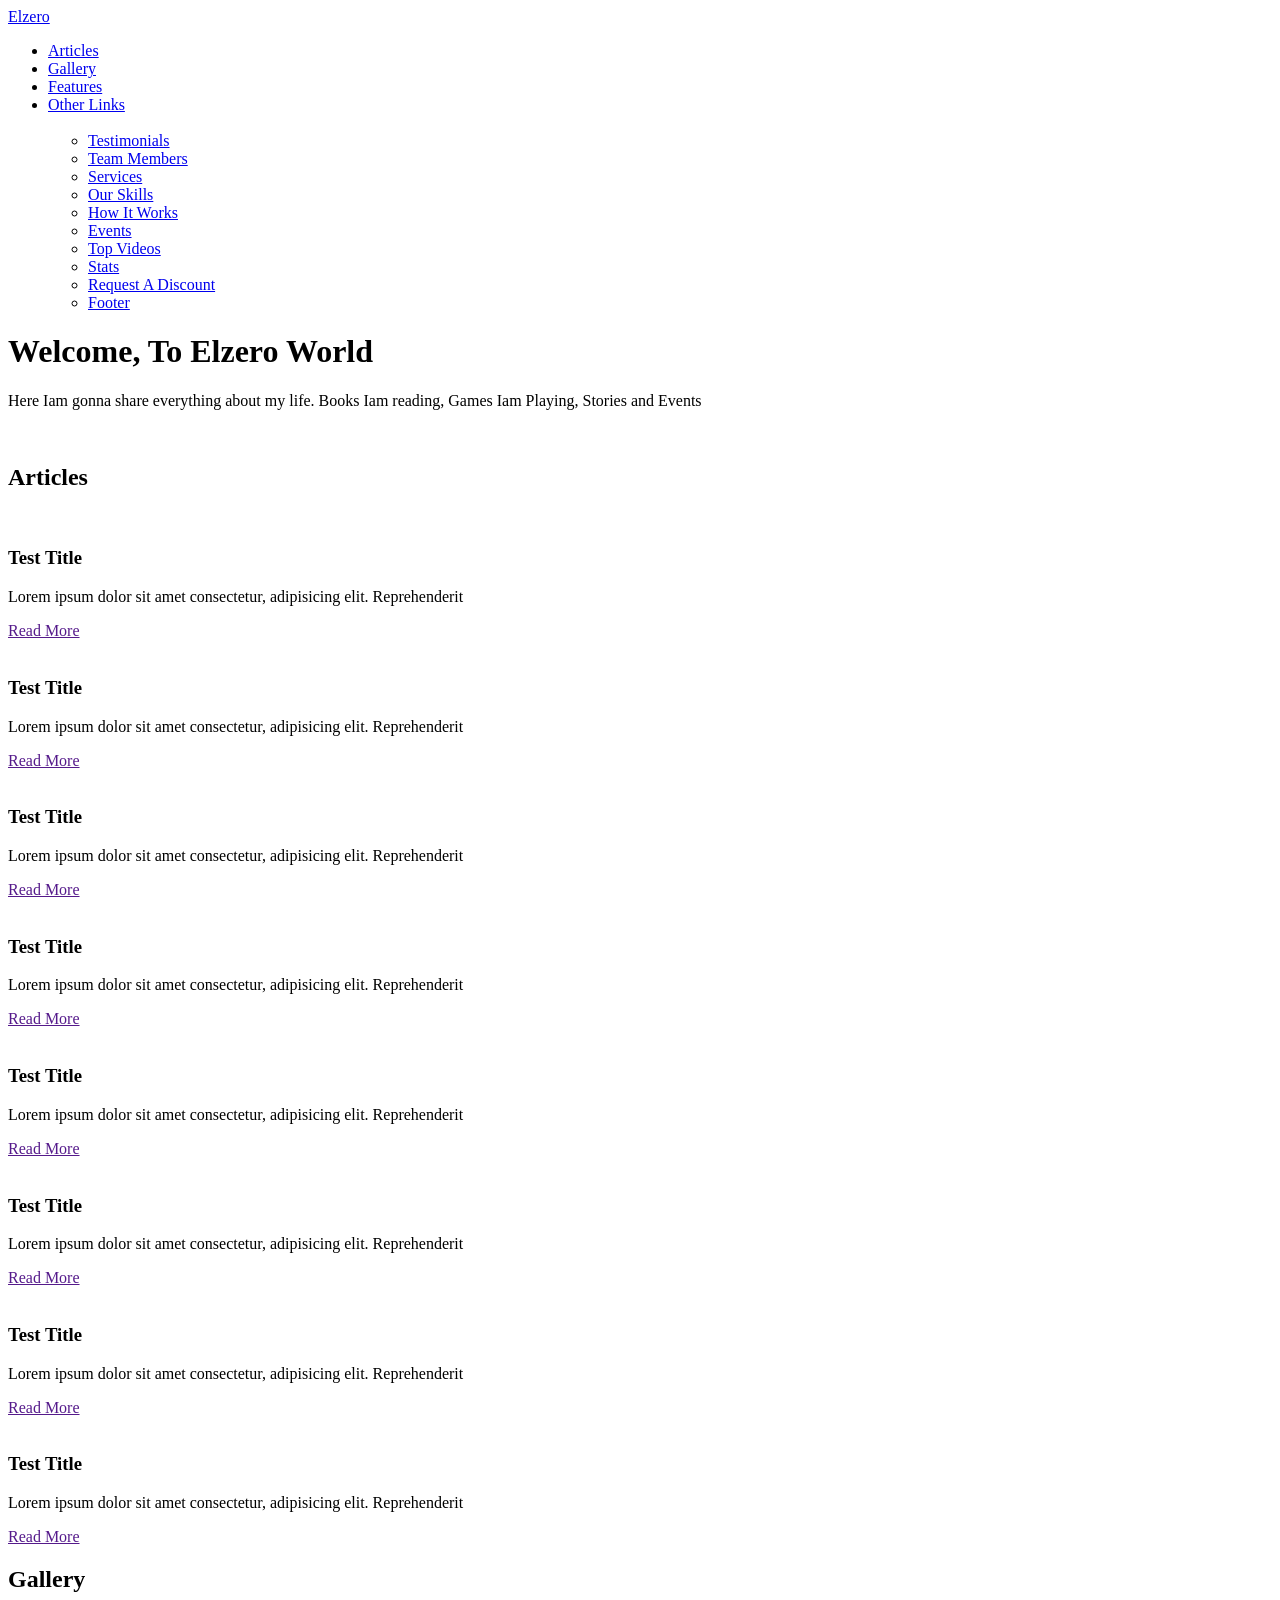
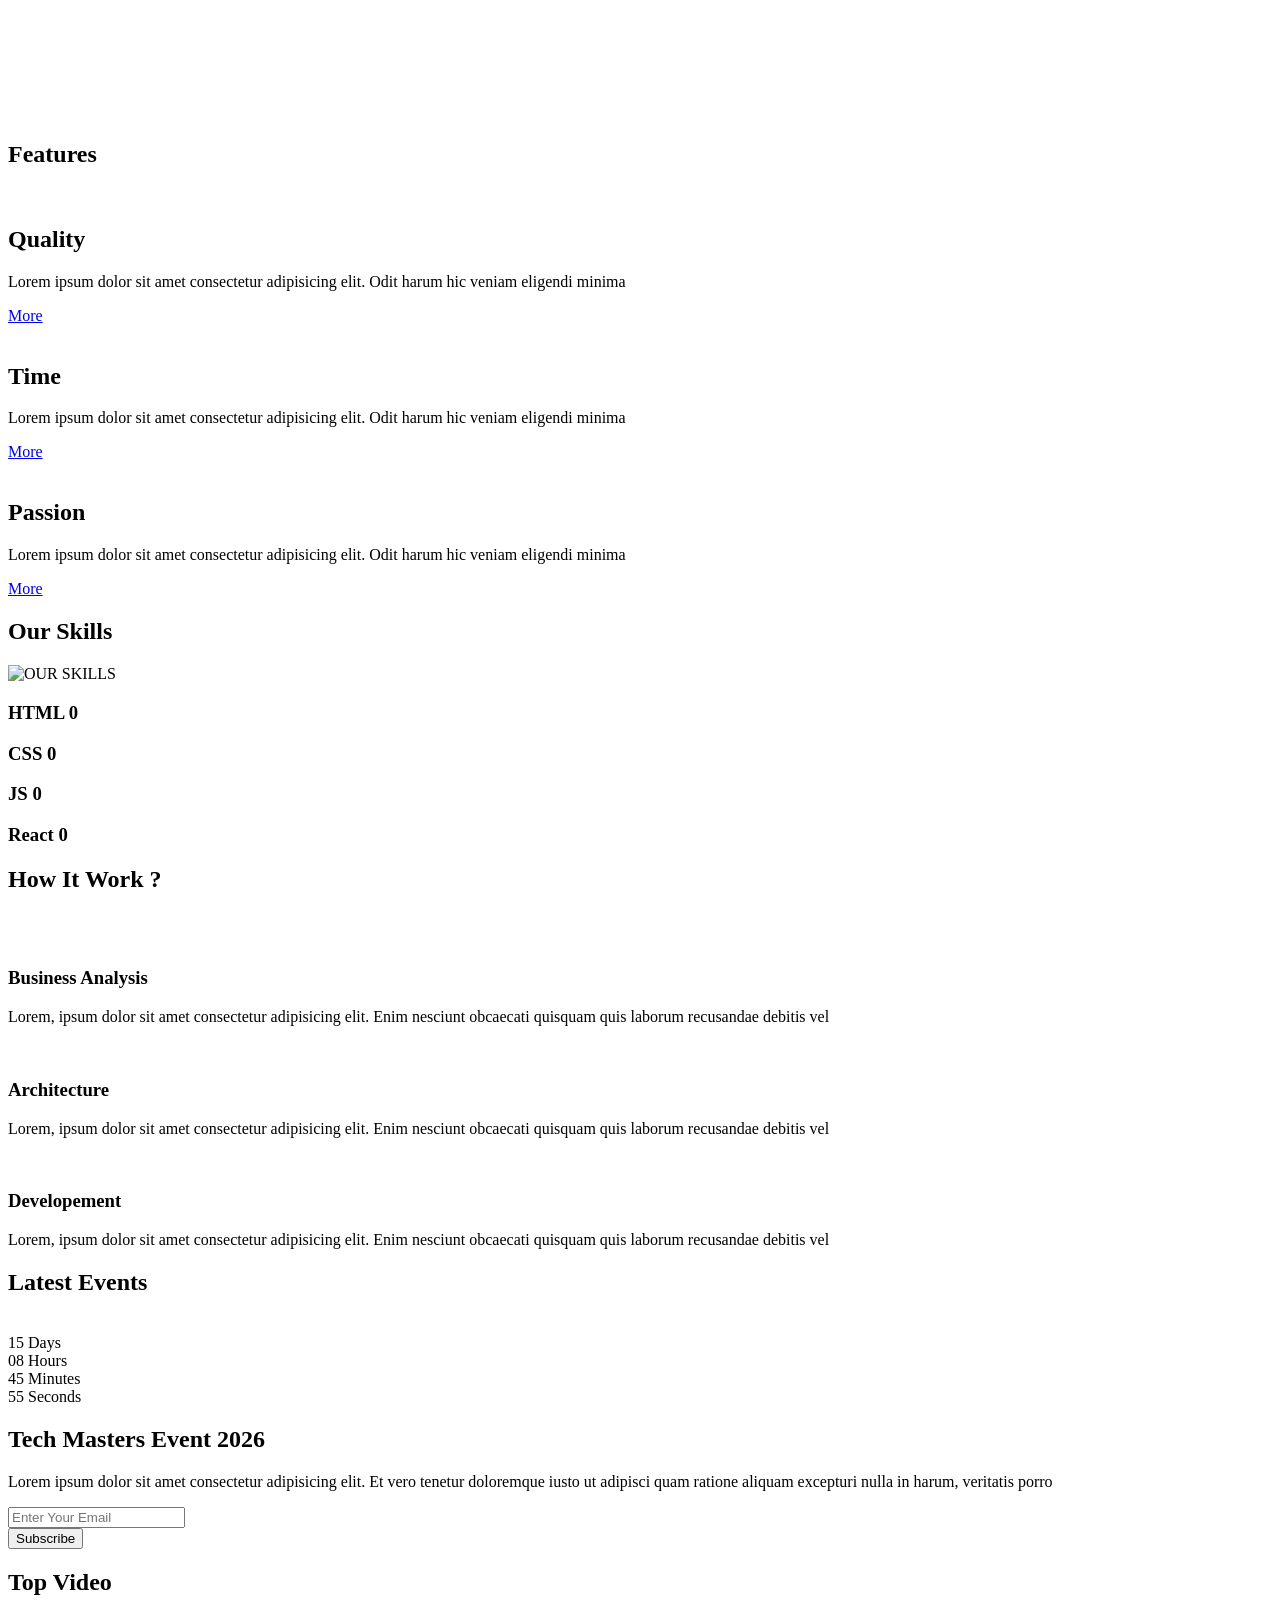
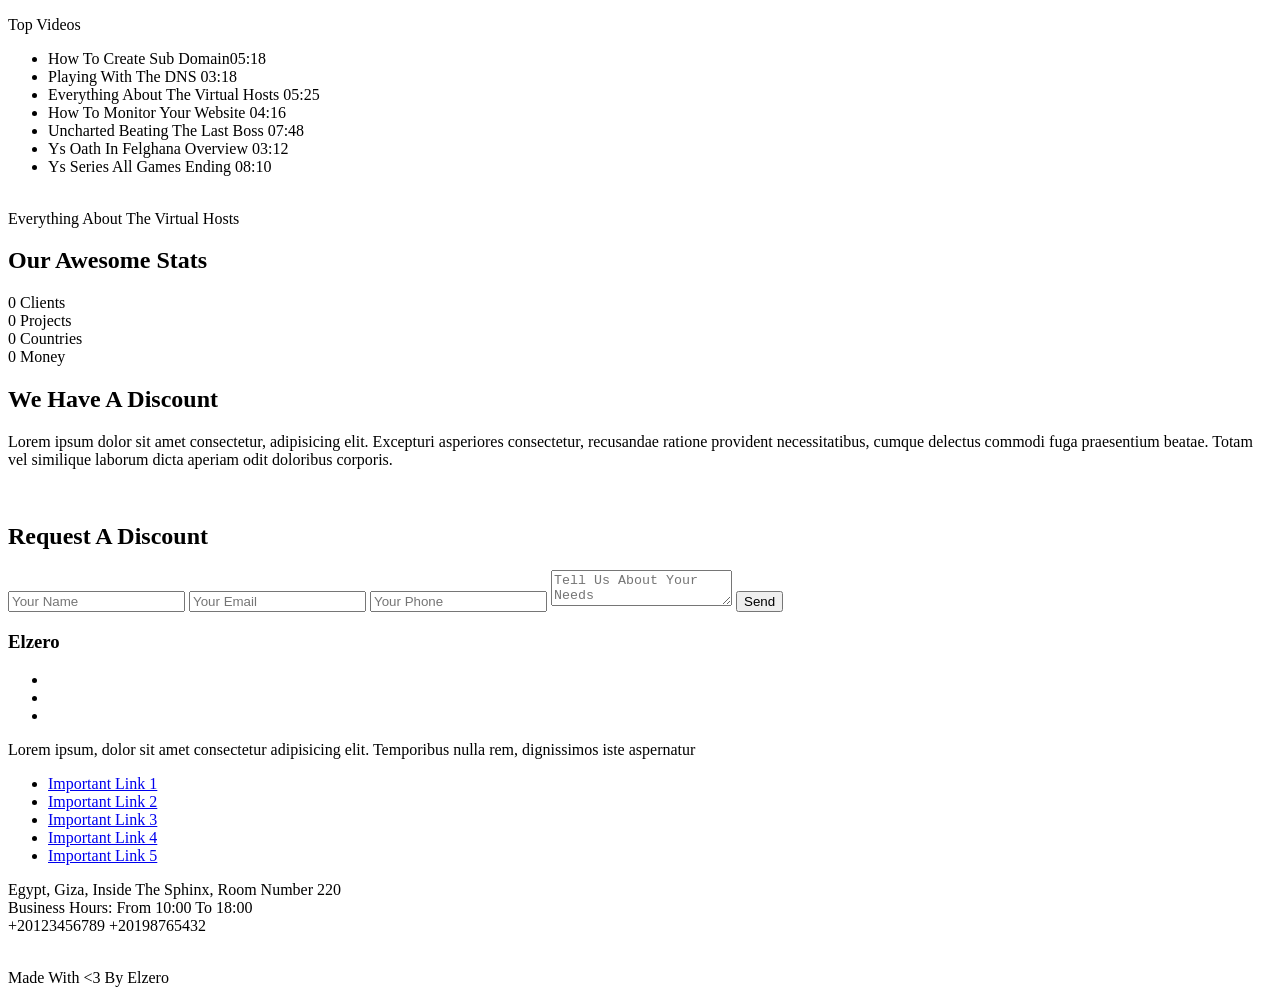
==== index.html @ ae2b68d8 "Add files via upload" ====
<!DOCTYPE html>
<html>

<head>
  <meta charset="UTF-8">
  <meta name="viewport" content="width=device-width, initial-scale=1">
    
  <!-- link for bootstrap -->
  <link rel="stylesheet" href="css/bootstrap.min.css">
  <!-- link for normalize css -->
  <link rel="stylesheet" href="css/normalize.css">
  
  <!-- link for main css file -->
  <link rel="stylesheet" href="css/elzero.css">
  
  <!-- link for fonts -->
  <link rel="stylesheet" href="css/all.min.css">
  
  <!-- Google Fonts -->
    <link rel="preconnect" href="https://fonts.gstatic.com" />
    <link
      href="https://fonts.googleapis.com/css2?family=Work+Sans:wght@200;300;400;500;600;700;800&display=swap"
      rel="stylesheet"
    />
    
  <title> Elzero Website</title>
</head>
<body>
  <!-- start header  -->
  <div class=" header" id="header">
    <div class="container" id="container">
     <a href="#header" class="logo">Elzero</a>
      
        <ul  class="main-nav">
          <li><a href="#Articles">Articles</a></li>
          <li><a href="#Gallery">Gallery</a></li>
          <li><a href="#Features">Features</a></li>
          
          <li id="mega-li">
            <a href="#Other Links" >Other Links</a>
            <!-- Start Megamenu -->
            <div class="mega-menu" id="mega-menu">
              <div class="image">
                <img src="imgs/megamenu.png" alt="" />
              </div>
              <ul class="links">
                <li>
                  <a href="/Testimonials.html"><i class="far fa-comments fa-fw"></i> Testimonials</a>
                </li>
                <li>
                  <a href="/Team-members.html"><i class="far fa-user fa-fw"></i> Team Members</a>
                </li>
                <li>
                  <a href="/services.html"><i class="far fa-building fa-fw"></i> Services</a>
                </li>
                <li>
                  <a href="#our-skills"><i class="far fa-check-circle fa-fw"></i> Our Skills</a>
                </li>
                <li>
                  <a href="#work-steps"><i class="far fa-clipboard fa-fw"></i> How It Works</a>
                </li>
              </ul>
              <ul class="links">
                <li>
                  <a href="#events"><i class="far fa-calendar-alt fa-fw"></i> Events</a>
                </li>
                
                <li>
                  <a href="#video"><i class="far fa-play-circle fa-fw"></i> Top Videos</a>
                </li>
                <li>
                  <a href="#stats"><i class="far fa-chart-bar fa-fw"></i> Stats</a>
                </li>
                <li>
                  <a href="#discount"><i class="fas fa-percent fa-fw"></i> Request A Discount</a>
                </li>
                <li>
                  <a href="#footer"><i class="fas fa-server fa-fw"></i> Footer</a>
                </li>
              </ul>
            </div>
            <!-- End Megamenu -->
          </li>
        </ul>
    </div>
  </div>
  <!-- end header -->
  <!-- start landing -->
  <div class="landing">
    <div class="container">
      <div class="text" id="text">
        <h1 id="fHead">Welcome, To Elzero World</h1>
        <p id="landP">Here Iam gonna share everything about my life. Books Iam reading, Games Iam Playing, Stories and Events</p>
      </div>
      <div class="imges" id="imges">
      <img src="/imgs/landing-image.png" alt="">
      </div>
      
    </div>
    <a href="#Articles" class="go-down">
     <i class="fas fa-angle-double-down fa-2x"></i>
    </a>
  </div>
  <!-- end landing -->
  <!-- start Articles -->
  <div class="Articles" id="Articles">
    <h2 class="main-title">Articles</h2>
    <div class="container " >
        <div class="box reveal-element">
          <img src="imgs/cat-01.jpg" alt="" />
          <div class="content">
            <h3>Test Title</h3>
            <p>Lorem ipsum dolor sit amet consectetur, adipisicing elit. Reprehenderit</p>
          </div>
          <div class="info">
            <a href="">Read More</a>
            <i class="fas fa-long-arrow-alt-right"></i>
          </div>
        </div>
        <div class="box reveal-element "     >
          <img src="imgs/cat-02.jpg" alt="" />
          <div class="content">
            <h3>Test Title</h3>
            <p>Lorem ipsum dolor sit amet consectetur, adipisicing elit. Reprehenderit</p>
          </div>
          <div class="info">
            <a href="">Read More</a>
            <i class="fas fa-long-arrow-alt-right"></i>
          </div>
        </div>
        <div class="box reveal-element" >
          <img src="imgs/cat-03.jpg" alt="" />
          <div class="content">
            <h3>Test Title</h3>
            <p>Lorem ipsum dolor sit amet consectetur, adipisicing elit. Reprehenderit</p>
          </div>
          <div class="info">
            <a href="">Read More</a>
            <i class="fas fa-long-arrow-alt-right"></i>
          </div>
        </div>
        <div class="box reveal-element" >
          <img src="imgs/cat-04.jpg" alt="" />
          <div class="content">
            <h3>Test Title</h3>
            <p>Lorem ipsum dolor sit amet consectetur, adipisicing elit. Reprehenderit</p>
          </div>
          <div class="info">
            <a href="">Read More</a>
            <i class="fas fa-long-arrow-alt-right"></i>
          </div>
        </div>
        <div class="box reveal-element" >
          <img src="imgs/cat-05.jpg" alt="" />
          <div class="content">
            <h3>Test Title</h3>
            <p>Lorem ipsum dolor sit amet consectetur, adipisicing elit. Reprehenderit</p>
          </div>
          <div class="info">
            <a href="">Read More</a>
            <i class="fas fa-long-arrow-alt-right"></i>
          </div>
        </div>
        <div class="box reveal-element" >
          <img src="imgs/cat-06.jpg" alt="" />
          <div class="content">
            <h3>Test Title</h3>
            <p>Lorem ipsum dolor sit amet consectetur, adipisicing elit. Reprehenderit</p>
          </div>
          <div class="info">
            <a href="">Read More</a>
            <i class="fas fa-long-arrow-alt-right"></i>
          </div>
        </div>
        <div class="box reveal-element" >
          <img src="imgs/cat-07.jpg" alt="" />
          <div class="content">
            <h3>Test Title</h3>
            <p>Lorem ipsum dolor sit amet consectetur, adipisicing elit. Reprehenderit</p>
          </div>
          <div class="info">
            <a href="">Read More</a>
            <i class="fas fa-long-arrow-alt-right"></i>
          </div>
        </div>
        <div class="box reveal-element" >
          <img src="imgs/cat-08.jpg" alt="" />
          <div class="content">
            <h3>Test Title</h3>
            <p>Lorem ipsum dolor sit amet consectetur, adipisicing elit. Reprehenderit</p>
          </div>
          <div class="info">
            <a href="">Read More</a>
            <i class="fas fa-long-arrow-alt-right"></i>
          </div>
        </div>

    </div>
  </div>

  <!-- end Articles -->
  <div class="spikes"></div>
  <!-- start  gallery-->
  <div class="  gallery" id="Gallery">
    <h2 class="main-title ">Gallery</h2>
   <div class="container">
     <div class="box reveal-element " >
       <div class="imges">
         <img src="/imgs/gallery-01.png" alt="">
       </div>
     </div>
     <div class="box reveal-element" style="transition-delay: 0.1s;">
       <div class="imges">
         <img src="/imgs/gallery-02.png" alt="">
       </div>
     </div>
     <div class="box reveal-element" style="transition-delay: 0.3s;">
       <div class="imges">
         <img src="/imgs/gallery-03.jpg" alt="">
       </div>
     </div>
     <div class="box reveal-element" style="transition-delay: 0.5s;">
       <div class="imges">
         <img src="/imgs/gallery-04.png" alt="">
       </div>
     </div>
     <div class="box reveal-element" style="transition-delay: 0.7s;">
       <div class="imges">
         <img src="/imgs/gallery-05.jpg" alt="">
       </div>
     </div>
     <div class="box reveal-element" style="transition-delay: 0.9s;">
       <div class="imges">
         <img src="/imgs/gallery-06.png" alt="">
       </div>
     </div>
     
   </div>
  </div>
  <!-- end gallery-->
  <!-- Start Features -->
    <div class="features" id="Features">
      <h2 class="main-title">Features</h2>
      <div class="container">
        
        <div class="reveal-element">
          <div class="box quality reveal-element">
            <div class="img-holder"><img src="imgs/features-01.jpg" alt="" /></div>
            <h2>Quality</h2>
            <p>Lorem ipsum dolor sit amet consectetur adipisicing elit. Odit harum hic veniam eligendi minima</p>
            <a href="#">More</a>
          </div>
          
        </div>
        
        <div class="reveal-element" style="transition-delay: 0.3s;">
          <div class="box time ">
            <div class="img-holder"><img src="imgs/features-02.jpg" alt="" /></div>
            <h2>Time</h2>
            <p>Lorem ipsum dolor sit amet consectetur adipisicing elit. Odit harum hic veniam eligendi minima</p>
            <a href="#">More</a>
          </div>
        </div>
        <div class="reveal-element" style="transition-delay: 0.5s;">
          <div class="box passion ">
           <div class="img-holder"><img src="imgs/features-03.jpg" alt="" /></div>
           <h2>Passion</h2>
           <p>Lorem ipsum dolor sit amet consectetur adipisicing elit. Odit harum hic veniam eligendi minima</p>
           <a href="#">More</a>
          </div>
        </div>
      
        </div>
    </div>
    <!-- End Features -->
    <div class="spikes"></div>
    <!-- start our skills -->
    <div class="our-skills" id="our-skills">
      <h2 class="main-title">Our Skills</h2>
      <div class="container">
        <div class="box">
          <div class="image reveal-element">
            <img src="/imgs/skills.png" alt="OUR SKILLS">
          </div>
          <div class="skills">
            <div class="skill reveal-element" style="transition-delay: 0.1s"  >
              <h3>HTML <span class="num" data-goal="80">0 </span></h3>
              <div class="the-progress">
               <span style="width: 0" data-width="80%"></span>
              </div>
            </div>
            <div class="skill reveal-element" style="transition-delay: 0.2s"  >
              <h3>CSS <span class="num" data-goal="85">0</span></h3>
              <div class="the-progress">
               <span style="width: 0" data-width="85%"></span>
              </div>
            </div>
            <div class="skill reveal-element" style="transition-delay: 0.3s" >
              <h3>JS <span class="num" data-goal="70">0</span></h3>
              <div class="the-progress">
               <span style="width: 0" data-width="70%" ></span>
              </div>
            </div>
            <div class="skill reveal-element " style="transition-delay: 0.4s">
              <h3>React <span class="num" data-goal="80">0</span></h3>
              <div class="the-progress">
               <span style="width: 0" data-width="80%"></span>
              </div>
            </div>
            
          </div>
        </div>
      </div>
    </div>
    <!-- end our skils -->
    
    <!-- start how it work-->
    <div class="work-steps" id="work-steps">
      <h2 class="main-title">How It Work ?</h2>
      <div class="container">
        <img src="imgs/work-steps.png" alt="" class="image reveal-element" />
        <div class="info">
          <div class="box reveal-element" style="transition-delay: 0.1s;">
            <img src="imgs/work-steps-1.png" alt="" />
            <div class="text">
              <h3>Business Analysis</h3>
              <p>
                Lorem, ipsum dolor sit amet consectetur adipisicing elit. Enim nesciunt obcaecati quisquam quis laborum
                recusandae debitis vel
              </p>
            </div>
          </div>
          <div class="box reveal-element" style="transition-delay: 0.3s;">
            <img src="imgs/work-steps-2.png" alt="" />
            <div class="text">
              <h3>Architecture</h3>
              <p>
                Lorem, ipsum dolor sit amet consectetur adipisicing elit. Enim nesciunt obcaecati quisquam quis laborum
                recusandae debitis vel
              </p>
            </div>
          </div>
          <div class="box reveal-element" style="transition-delay: 0.6s;">
            <img src="imgs/work-steps-3.png" alt="" />
            <div class="text">
              <h3>Developement</h3>
              <p>
                Lorem, ipsum dolor sit amet consectetur adipisicing elit. Enim nesciunt obcaecati quisquam quis laborum
                recusandae debitis vel
              </p>
            </div>
          </div>
        </div>
      </div>
    </div>
    <!-- end how it work -->
    <div class="spikes"></div>
    <!-- start event -->
    <div class="events" id="events">
      <div class="dots dots-up"></div>
      <div class="dots dots-down"></div>
      <h2 class="main-title">Latest Events</h2>
      <div class="container">
        <img src="imgs/events.png" alt="" class="reveal-element" />
        <div class="info">
          <div class="time">
            <div class="box reveal-element">
              <div class="unit">
                <span class="days">15</span>
                <span>Days</span>
              </div>
            </div>
            <div class="box reveal-element" style="transition-delay: 0.2s;">
              <div class="unit">
                <span class="hours">08</span>
                <span>Hours</span>
              </div>
            </div>
            <div class="box reveal-element" style="transition-delay: 0.4s;">
              <div class="unit">
                <span class="minutes">45</span>
                <span>Minutes</span>
              </div>
            </div>
            <div class="box reveal-element" style="transition-delay: 0.6s;">
              <div class="unit">
                <span class="seconds">55</span>
                <span>Seconds</span>
              </div>
            </div>
          </div>
          <h2 class="title reveal-element" style="transition-delay: 0.7s;">Tech Masters Event 2026</h2>
          <p class="description reveal-element" style="transition-delay: 0.8s;">
            Lorem ipsum dolor sit amet consectetur adipisicing elit. Et vero tenetur doloremque iusto ut adipisci quam
            ratione aliquam excepturi nulla in harum, veritatis porro
          </p>
        </div>
        <div class="subscribe reveal-element" style="transition-delay: 0.2s;">
          <form action="">
            <input type="email"  placeholder="Enter Your Email" class="reveal-element " style="transition-delay: 0.3s;"/>
            <div class="box reveal-element" style="transition-delay: 0.5s;">
              <input type="submit" value="Subscribe" />
            </div>
          </form>
        </div>
      </div>
    </div>
    <!-- end event -->
    <!-- start top video-->
    <div class="video" id="video">
      <h2 class="main-title">Top Video</h2>
      <div class="container">
        <div class="holder reveal-element">
          <div class="list reveal-element">
            <div class="name reveal-element" style="transition: 0.3s;">
              Top Videos
              <i class="fas fa-random"></i>
            </div>
            <ul>
              <li class="reveal-element" style="transition-delay:  0.3s;">How To Create Sub Domain<span>05:18</span></li>
              <li class="reveal-element" style="transition-delay: 0.5s;">Playing With The DNS <span>03:18</span></li>
              <li class="reveal-element" style="transition-delay: 0.7s;">Everything About The Virtual Hosts <span>05:25</span></li>
              <li class="reveal-element" style="transition-delay: 0.9s;">How To Monitor Your Website <span>04:16</span></li>
              <li class="reveal-element" style="transition-delay: 1.1s;">Uncharted Beating The Last Boss <span>07:48</span></li>
              <li class="reveal-element" style="transition-delay: 1.3s;">Ys Oath In Felghana Overview <span>03:12</span></li>
              <li class="reveal-element" style="transition-delay: 1.5s;">Ys Series All Games Ending <span>08:10</span></li>
            </ul>
          </div>
          <div class="preview reveal-element ">
            <img src="imgs/video-preview.jpg" alt="" class="reveal-element" style="transition-delay: 0.3s;"/>
            <div class="info reveal-element" style="transition-delay: 0.4s;">Everything About The Virtual Hosts</div>
          </div>
        </div>
      </div>
    </div>
    <!-- end top video-->
    <!-- start stats -->
    <div class="stats" id="stats">
      <h2>Our Awesome Stats</h2>
      <div class="container">
        <div class="info reveal-element">
          <div class="box">
            <i class="far fa-user fa-2x fa-fw"></i>
            <span class="number" data-goal="150">0</span>
            <span class="text">Clients</span>
          </div>
        </div>
        
        <div class="info reveal-element" style="transition-delay:  0.2s; " >
          <div class="box">
            <i class="fas fa-code fa-2x fa-fw "></i>
            <span class="number" data-goal="135">0</span>
            <span class="text">Projects</span>
          </div>
        </div>
        
        <div class="info reveal-element" style="transition-delay:  0.4s;">
          <div class="box">
            <i class="fas fa-globe-asia fa-2x fa-fw"></i>
            <span class="number" data-goal="50">0</span>
            <span class="text">Countries</span>
          </div>
        </div>
        <div class="info reveal-element" style="transition-delay:  0.6s;">
          <div class="box">
            <i class="far fa-money-bill-alt fa-2x fa-fw"></i>
            <span class="number" data-goal="500">0</span>
            <span class="text">Money</span>
          </div>
        </div>
        
      </div>
    </div>
    
    <!-- end stats -->
    <!-- start discount -->
    <div class="discount" id="discount">
      <div class="image reveal-element">
        <div class="content">
          <h2 class="reveal-element">We Have A Discount</h2>
          <p class="reveal-element">
            Lorem ipsum dolor sit amet consectetur, adipisicing elit. Excepturi asperiores consectetur, recusandae
            ratione provident necessitatibus, cumque delectus commodi fuga praesentium beatae. Totam vel similique
            laborum dicta aperiam odit doloribus corporis.
          </p>
          <img src="imgs/discount.png" alt="" class="reveal-element"/>
        </div>
      </div>
      <div class="form reveal-element">
        <div class="content">
          <h2>Request A Discount</h2>
          <form action="">
            <input class="input reveal-element" type="text" placeholder="Your Name" name="name"  style="transition-delay:  0.2s; "/>
            <input class="input reveal-element" type="email" placeholder="Your Email" name="email" style="transition-delay:  0.4s; "/>
            <input class="input reveal-element" type="text" placeholder="Your Phone" name="mobile" style="transition-delay:  0.6s; "/>
            <textarea class="input reveal-element" placeholder="Tell Us About Your Needs" name="message" style="transition-delay:  0.8s; "></textarea>
            <input type="submit" value="Send" class="reveal-element" style="transition-delay:  0.8s; "/>
          </form>
        </div>
      </div>
    </div>
    <!-- end discount -->
    
  <!-- Start Footer -->
    <div class="footer" id="footer">
      <div class="container">
        <div class="box reveal-element">
          <h3 class="reveal-element" style="transition-delay:  0.1s; ">Elzero</h3>
          <ul class="social reveal-element" style="transition-delay:  0.2s; ">
            <li>
              <a href="#" class="facebook">
                <i class="fab fa-facebook-f"></i>
              </a>
            </li>
            <li>
              <a href="#" class="twitter">
                <i class="fab fa-twitter"></i>
              </a>
            </li>
            <li>
              <a href="#" class="youtube">
                <i class="fab fa-youtube"></i>
              </a>
            </li>
          </ul>
          <p class="text reveal-element" style="transition-delay:  0.3s; ">
            Lorem ipsum, dolor sit amet consectetur adipisicing elit. Temporibus nulla rem, dignissimos iste aspernatur
          </p>
        </div>
        <div class="box reveal-element">
          <ul class="links">
            <li class="reveal-element"><a href="#">Important Link 1</a></li>
            <li class="reveal-element" style="transition-delay:  0.2s; "><a href="#">Important Link 2</a></li>
            <li class="reveal-element" style="transition-delay:  0.4s; " ><a href="#">Important Link 3</a></li>
            <li class="reveal-element" style="transition-delay:  0.6s; "><a href="#">Important Link 4</a></li>
            <li class="reveal-element" style="transition-delay:  0.8s; "><a href="#">Important Link 5</a></li>
          </ul>
        </div>
        <div class="box reveal-element">
          <div class="line reveal-element" >
            <i class="fas fa-map-marker-alt fa-fw"></i>
            <div class="info">Egypt, Giza, Inside The Sphinx, Room Number 220</div>
          </div>
          <div class="line reveal-element" style="transition-delay:  0.2s ">
            <i class="far fa-clock fa-fw"></i>
            <div class="info">Business Hours: From 10:00 To 18:00</div>
          </div>
          <div class="line reveal-element" style="transition-delay:  0.4s ">
            <i class="fas fa-phone-volume fa-fw"></i>
            <div class="info">
              <span>+20123456789</span>
              <span>+20198765432</span>
            </div>
          </div>
        </div>
        <div class="box footer-gallery">
          <img src="imgs/gallery-01.png" alt="" class="reveal-element"/>
          <img src="imgs/gallery-02.png" alt="" class="reveal-element" style="transition-delay:  0.2s; "/>
          <img src="imgs/gallery-03.jpg" alt="" class="reveal-element" style="transition-delay:  0.4s; "/>
          <img src="imgs/gallery-04.png" alt="" class="reveal-element" style="transition-delay:  0.6s; "/>
          <img src="imgs/gallery-05.jpg" alt="" class="reveal-element" style="transition-delay:  0.8s; "/>
          <img src="imgs/gallery-06.png" alt="" class="reveal-element" style="transition-delay:  1s; "/>
        </div>
      </div>
      <p class="copyright reveal-element" style="transition-delay:  0.8s; ">Made With &lt;3 By Elzero</p>
    </div>
    <!-- End Footer -->
    
    
  <!-- start script links -->
  <script src="js/app.js"></script>
  <script src="js/bootstrap.bundle.min.js"></script>
  <!-- end script links -->
  
</body>
</html>
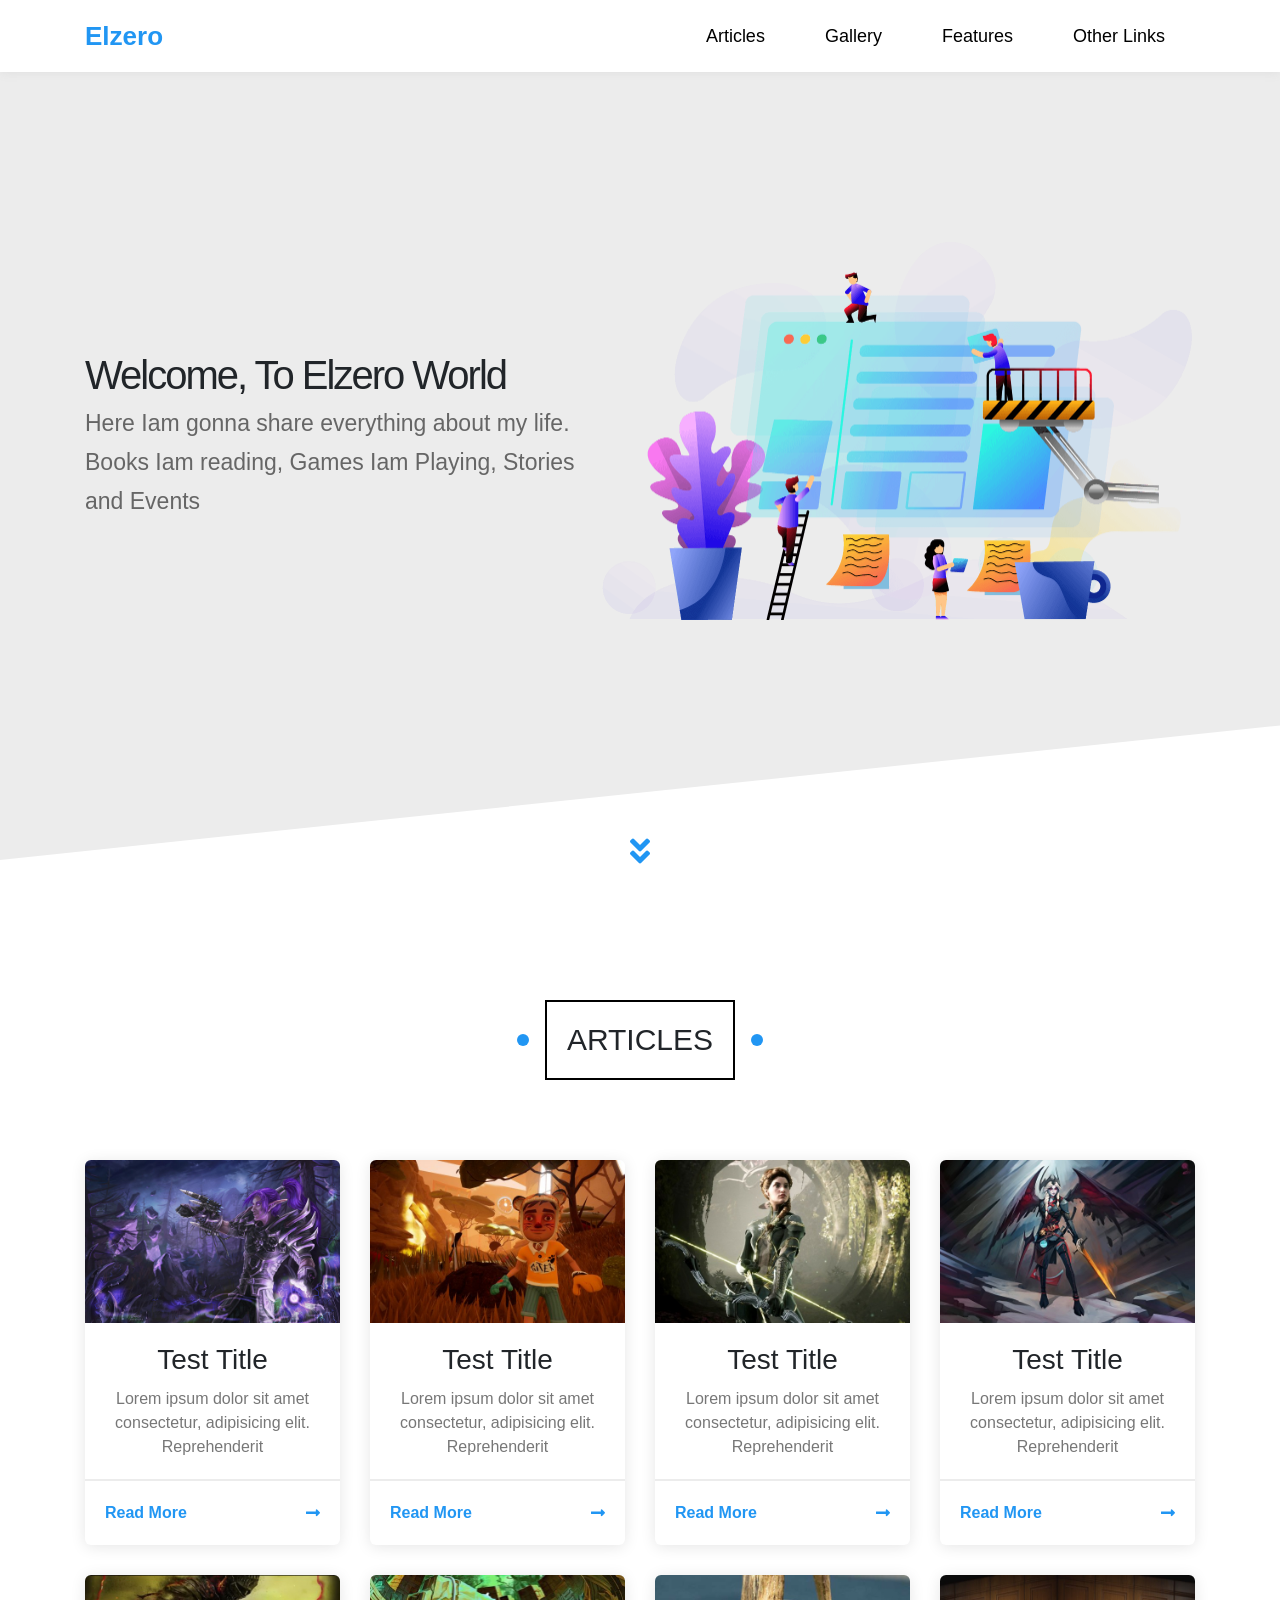
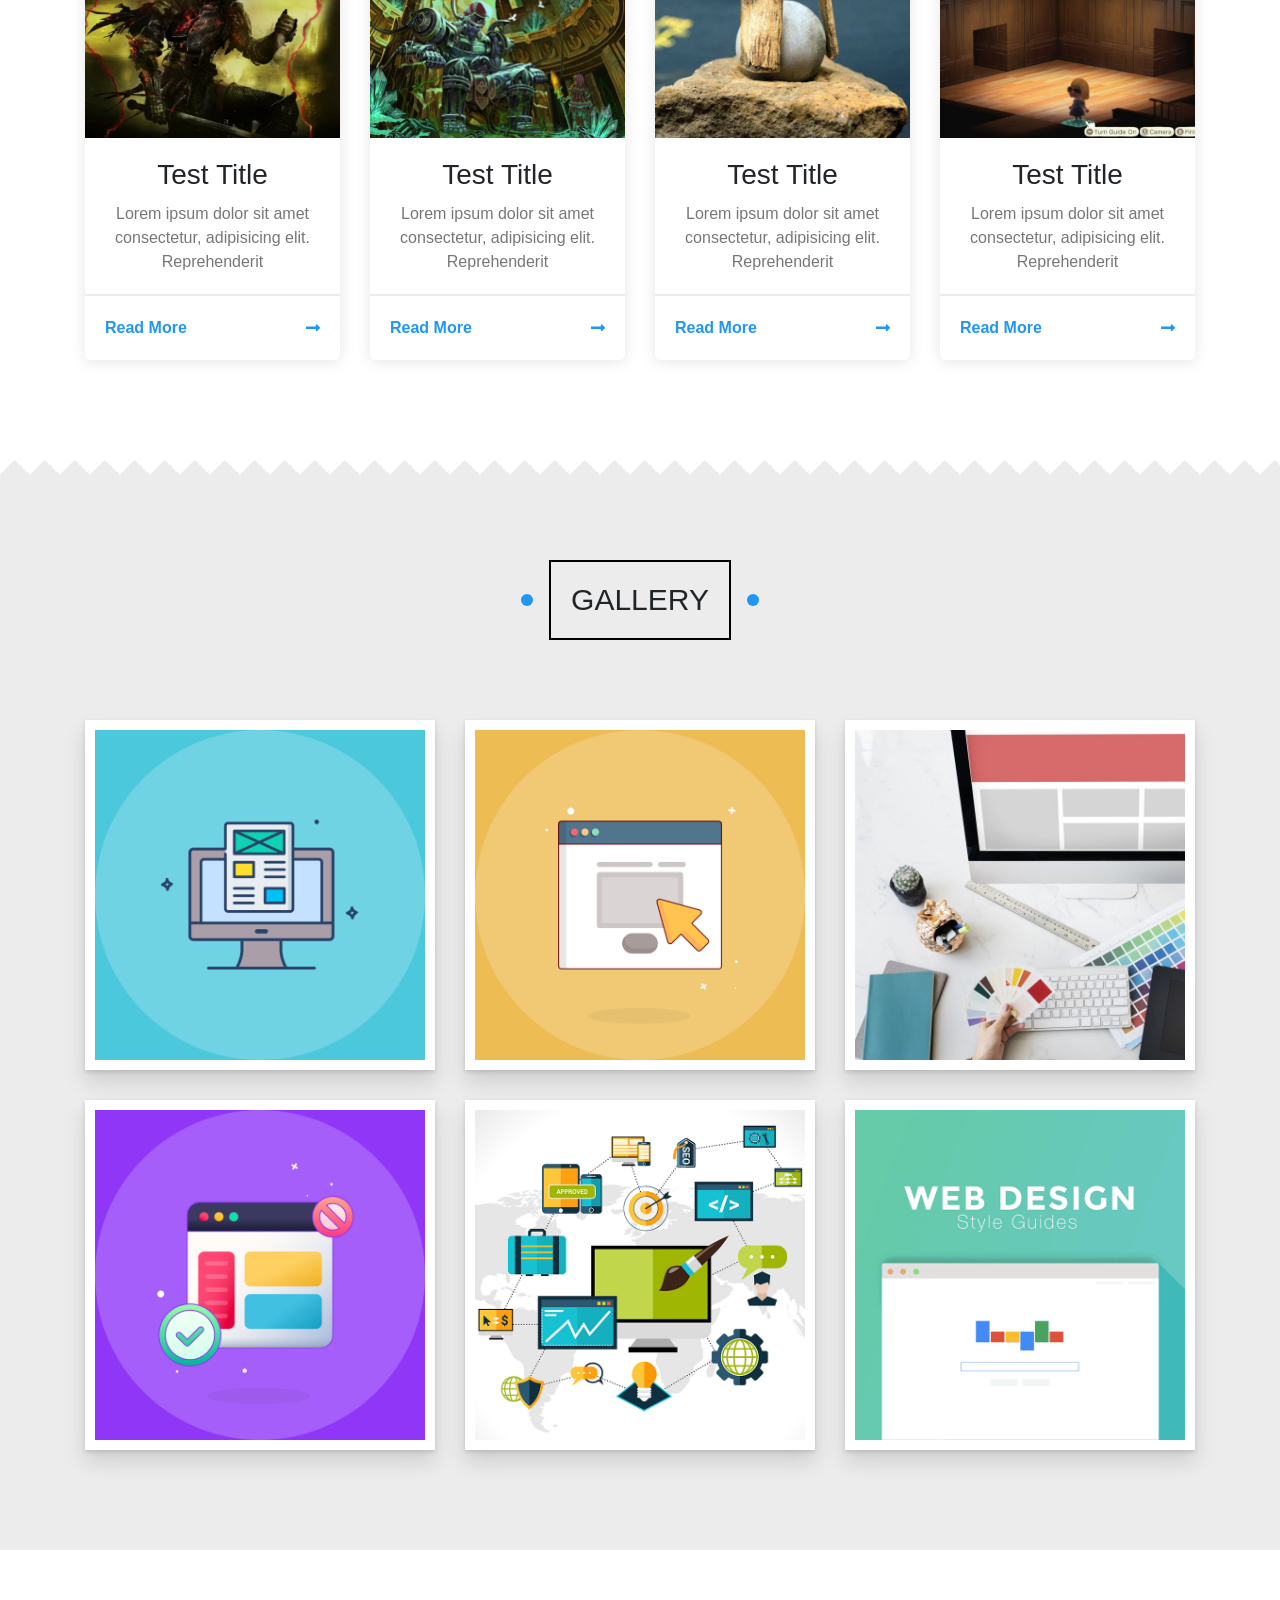
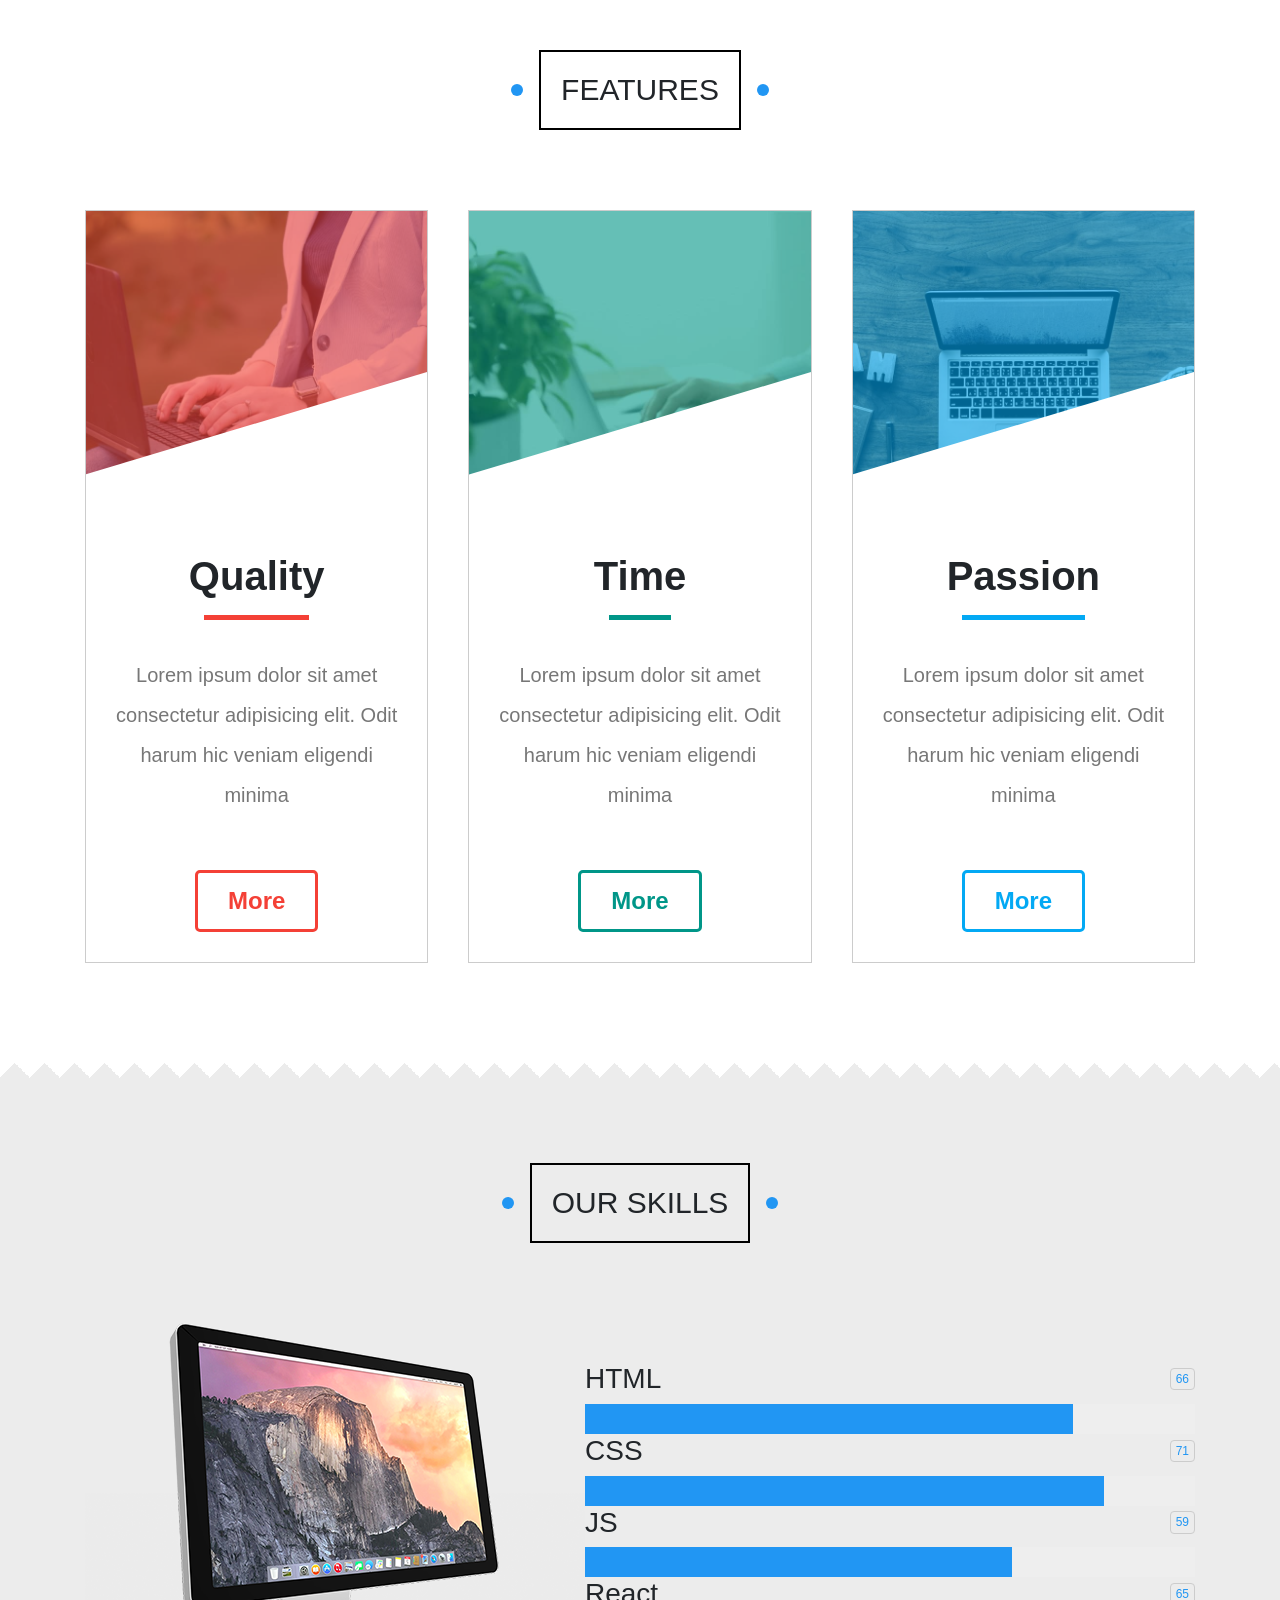
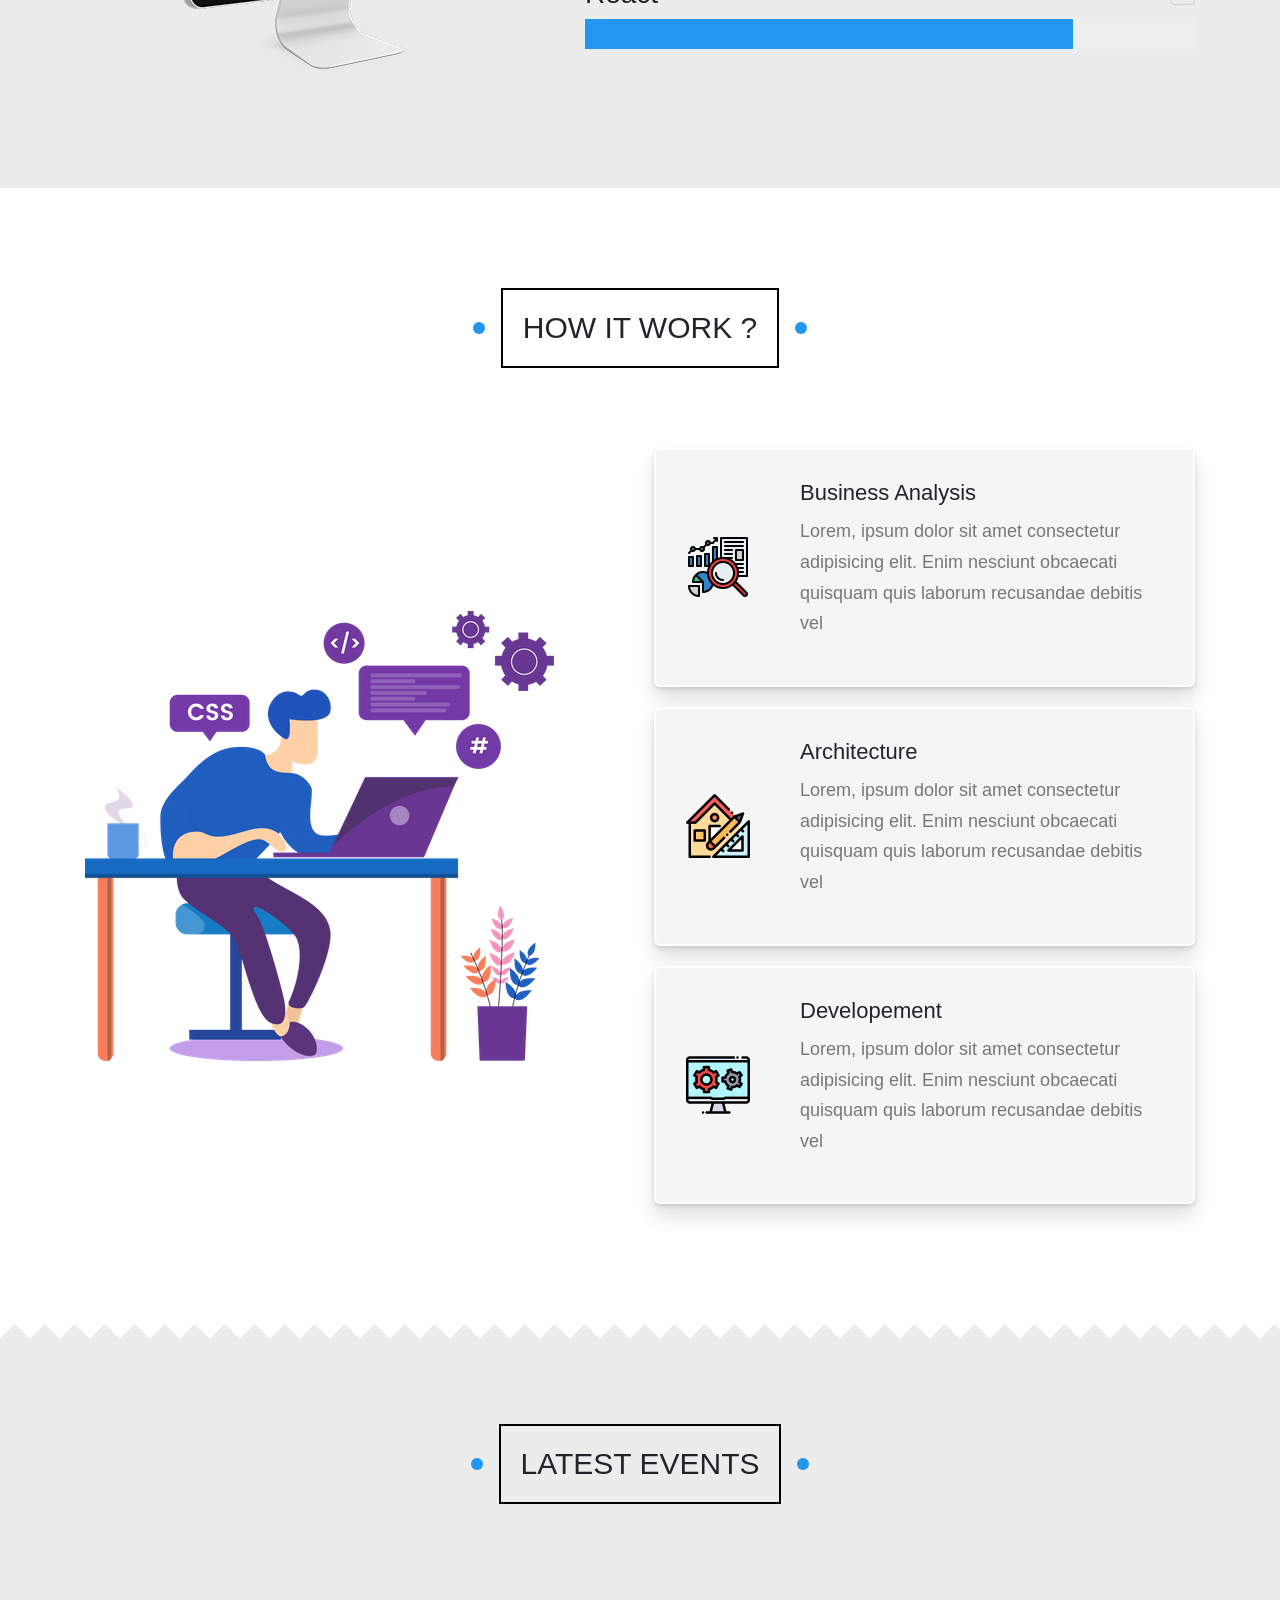
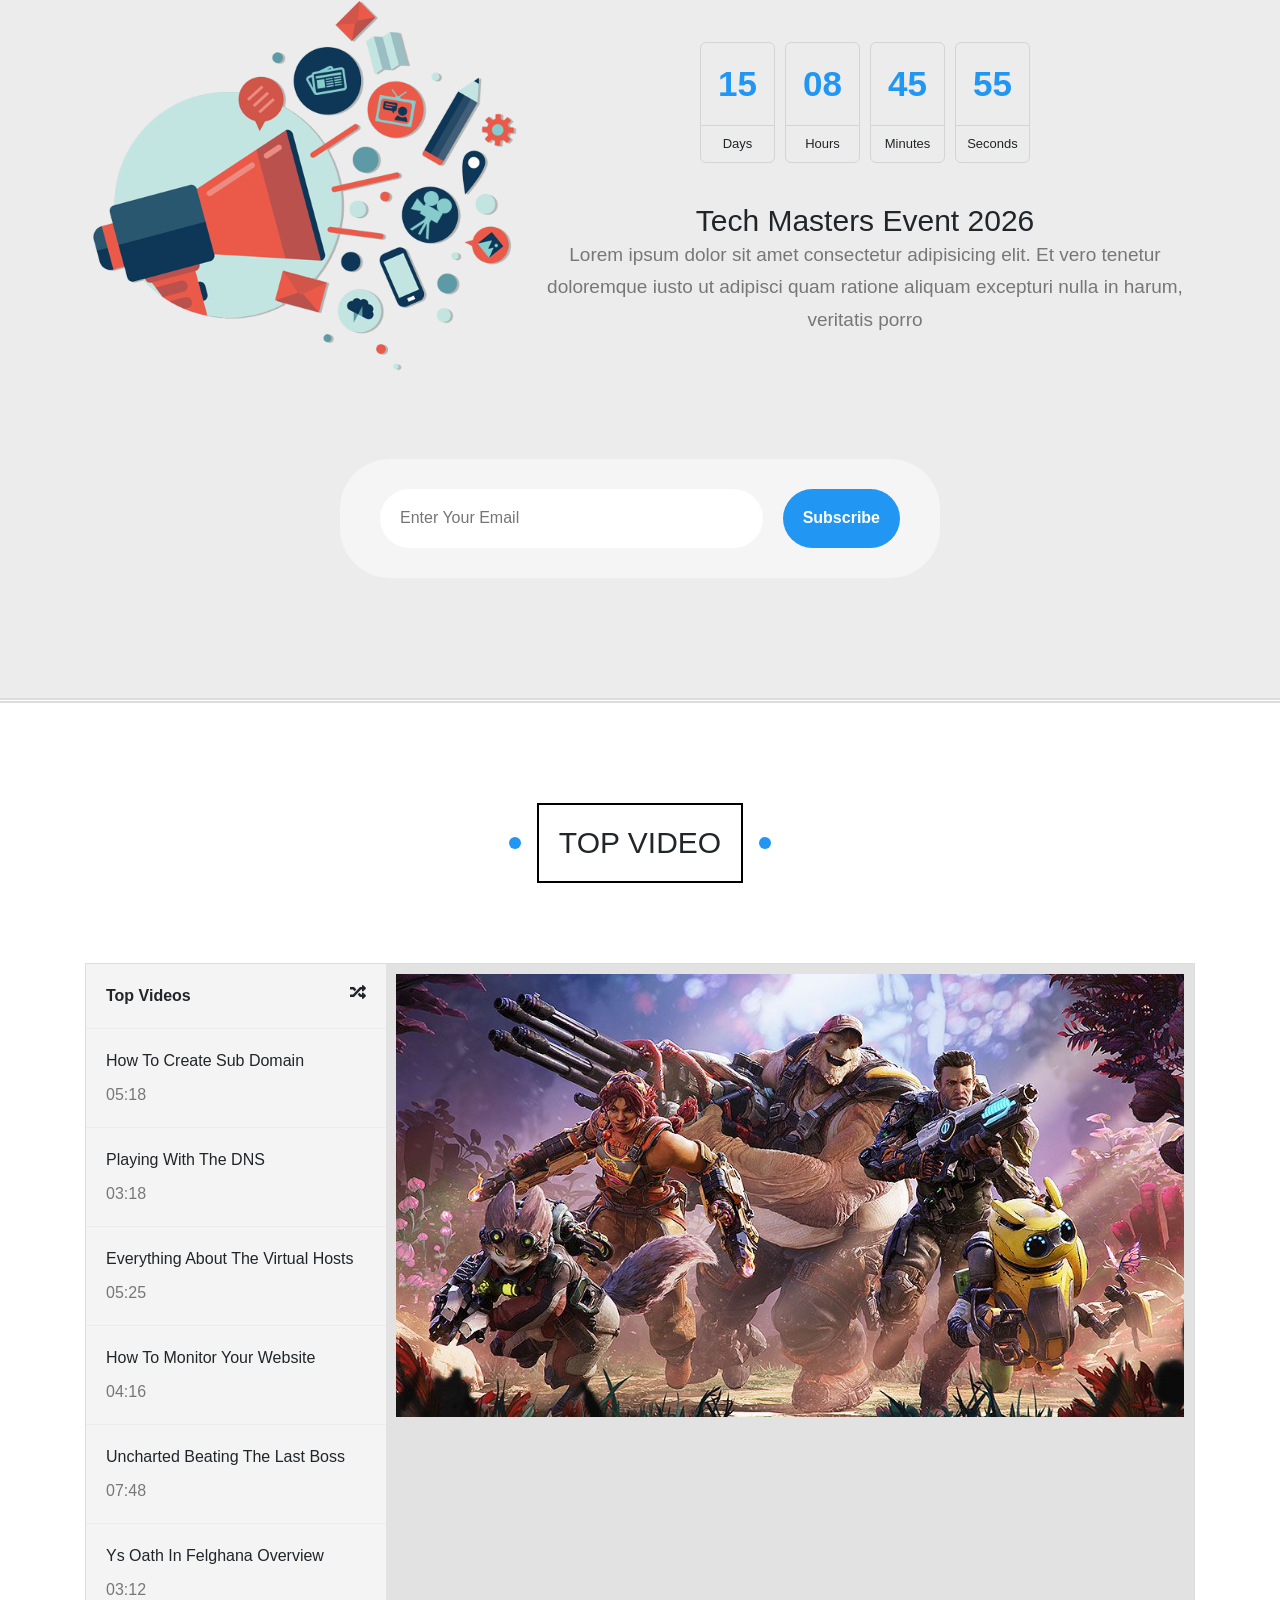
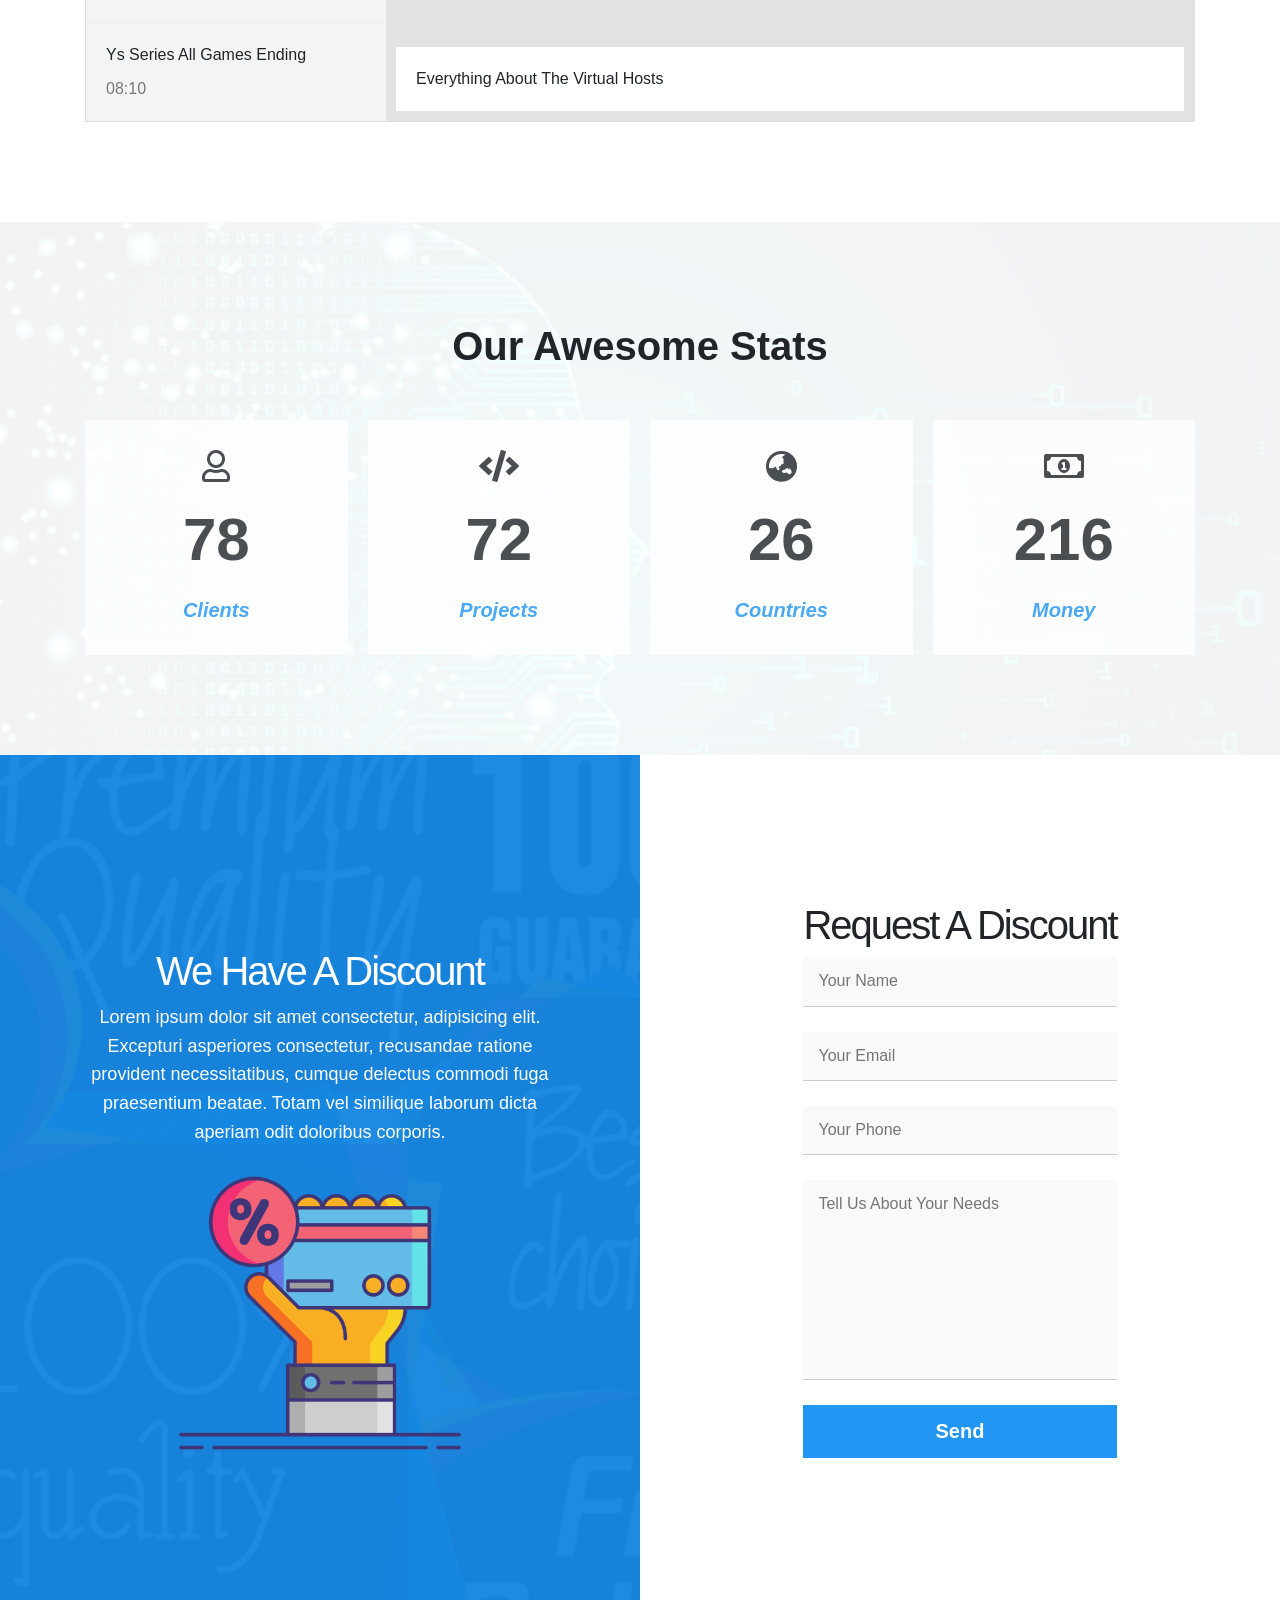
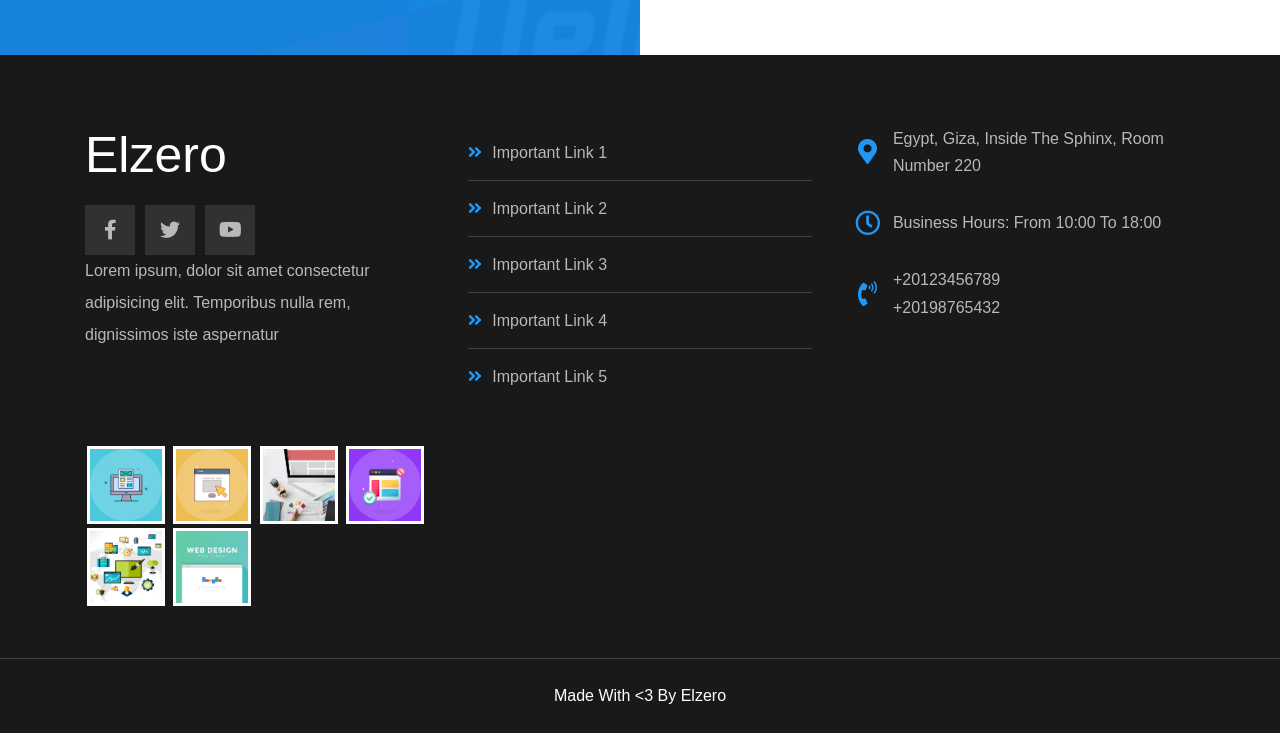
==== commit 84a2f2dc: "Fix image source paths in index.html" ====
--- a/index.html
+++ b/index.html
@@ -93,7 +93,7 @@
         <p id="landP">Here Iam gonna share everything about my life. Books Iam reading, Games Iam Playing, Stories and Events</p>
       </div>
       <div class="imges" id="imges">
-      <img src="/imgs/landing-image.png" alt="">
+      <img src="imgs/landing-image.png" alt="">
       </div>
       
     </div>
@@ -206,22 +206,22 @@
    <div class="container">
      <div class="box reveal-element " >
        <div class="imges">
-         <img src="/imgs/gallery-01.png" alt="">
+         <img src="imgs/gallery-01.png" alt="">
        </div>
      </div>
      <div class="box reveal-element" style="transition-delay: 0.1s;">
        <div class="imges">
-         <img src="/imgs/gallery-02.png" alt="">
+         <img src="imgs/gallery-02.png" alt="">
        </div>
      </div>
      <div class="box reveal-element" style="transition-delay: 0.3s;">
        <div class="imges">
-         <img src="/imgs/gallery-03.jpg" alt="">
+         <img src="imgs/gallery-03.jpg" alt="">
        </div>
      </div>
      <div class="box reveal-element" style="transition-delay: 0.5s;">
        <div class="imges">
-         <img src="/imgs/gallery-04.png" alt="">
+         <img src="imgs/gallery-04.png" alt="">
        </div>
      </div>
      <div class="box reveal-element" style="transition-delay: 0.7s;">
@@ -231,7 +231,7 @@
      </div>
      <div class="box reveal-element" style="transition-delay: 0.9s;">
        <div class="imges">
-         <img src="/imgs/gallery-06.png" alt="">
+         <img src="imgs/gallery-06.png" alt="">
        </div>
      </div>
      
@@ -280,7 +280,7 @@
       <div class="container">
         <div class="box">
           <div class="image reveal-element">
-            <img src="/imgs/skills.png" alt="OUR SKILLS">
+            <img src="imgs/skills.png" alt="OUR SKILLS">
           </div>
           <div class="skills">
             <div class="skill reveal-element" style="transition-delay: 0.1s"  >
@@ -573,4 +573,4 @@
   <!-- end script links -->
   
 </body>
-</html>+</html>
--- a/css/elzero.css
+++ b/css/elzero.css
@@ -0,0 +1,1636 @@
+/* Start Global Rules */
+* {
+  -webkit-box-sizing: border-box;
+  -moz-box-sizing: border-box;
+  box-sizing: border-box;
+}
+:root {
+  --main-color: #2196f3;
+  --second-color: #10cab7;
+  --main-color-alt: #1787e0;
+  --main-transition: 0.3s;
+  --main-padding-top: 100px;
+  --main-padding-bottom: 100px;
+  --section-background: #ececec;
+}
+html {
+  scroll-behavior: smooth;
+}
+body {
+  font-family: "Cairo", sans-serif;
+}
+a {
+  text-decoration: none;
+  cursor: pointer;
+}
+ul {
+  list-style: none;
+  margin: 0;
+  padding: 0;
+}
+.container {
+  padding-left: 15px;
+  padding-right: 15px;
+  margin-left: auto;
+  margin-right: auto;
+}
+/* Small */
+@media (min-width: 768px) {
+  .container {
+    width: 750px;
+  }
+}
+/* Medium */
+@media (min-width: 992px) {
+  .container {
+    width: 970px;
+  }
+}
+/* Large */
+@media (min-width: 1200px) {
+  .container {
+    width: 1170px;
+  }
+}
+
+/* visibility transition*/
+
+/* main transition  to animation*/
+.reveal-element {
+  opacity: 0; 
+  transform: translateY(200px) scale(0.5); 
+  transition: 0.7s ease-out;
+} 
+  .reveal-element.active { 
+    opacity: 1; 
+    transform: translateY(0) scale(1); 
+
+  }
+  
+  .spikes{
+    position: relative;
+  }
+  .spikes::after {
+    content: "";
+    position: absolute;
+    right: 0;
+    width: 100%;
+    height: 30px;
+    z-index: 1;
+    background-image: linear-gradient(135deg, white 25%, transparent 25%), linear-gradient(225deg, white 25%, transparent 25%);
+  background-size: 30px 30px;
+  }
+/* end Global Rules */
+
+/* start animation */
+/* animation landing imge*/
+@keyframes up-and-down {
+  0%,
+  100% {
+    top: 0;
+  }
+  50% {
+    top: -50px;
+  }
+}
+
+/* animation  landing down */
+@keyframes bouncing {
+  0%,
+  10%, 
+  20%, 
+  50%,
+  80%, 
+  100%{
+    transform: translateY(0);
+  }
+  40%, 
+  60%{
+    transform: translateY(-20px);
+  }
+}
+@keyframes right-bouncing {
+  0%,
+  50%,
+  100%{
+    transform: translateX(0);
+  }
+  10%,
+  20%, 
+  60%{
+    transform: translateX(10px);
+  }
+}
+/* animation  main-title*/
+@keyframes left-move{
+  50%{
+    left: 0;
+    width: 12px;
+    height: 12px;
+  }
+  100%{
+    width: 100%;
+    height: 100%;
+    left: 0;
+    border-radius: 0;
+  }
+}
+@keyframes right-move{
+  50%{
+    right: 0;
+    width: 12px;
+    height: 12px;
+  }
+  100%{
+    width: 100%;
+    height: 100%;
+    right: 0;
+    border-radius: 0;
+  }
+}
+/* animation  gallery*/
+@keyframes flashing{
+  0%,
+  40% {
+    opacity: 1;
+  }
+  100%{
+    width: 200%;
+    height: 200%;
+    opacity: 0;
+  }
+}
+/* end animation */
+
+/*start  main-title   */
+.main-title{
+  text-transform: uppercase;
+  margin: 0 auto 80px;
+  width: fit-content;
+  padding: 20px ;
+  border: 2px solid black;
+  font-size: 30px;
+  position: relative;
+  transition: var(--main-transition) ;
+  z-index: 1;
+}
+
+.main-title::before,
+.main-title::after{
+  content: "";
+  background-color: var(--main-color);
+  position: absolute;
+  width: 12px;
+  height: 12px;
+  border-radius: 50%;
+  top: 50%;
+  transform: translateY(-50%);
+}
+.main-title::before{
+  left: -30px;
+}
+.main-title::after{
+  right: -30px;
+}
+.main-title:hover::before{
+  z-index: -1;
+  animation: left-move 0.5s linear forwards;
+}
+.main-title:hover::after{
+  z-index: -1;
+  animation: right-move 0.5s linear forwards;
+}
+.main-title:hover{
+  color: white;
+  border: 2px solid white;
+  transition-delay: 0.5s;
+}
+/* end main-title  */
+
+
+/*  start header*/
+.header {
+  background-color: white;
+  
+  -webkit-box-shadow: 0 0 10px #ddd;
+  -moz-box-shadow: 0 0 10px #ddd;
+  box-shadow: 0 0 10px #ddd;
+}
+
+.header .container{
+  display: flex;
+  justify-content: space-between;
+  align-items: center;
+  flex-wrap: wrap;
+  position: relative;
+}
+
+.header .container .logo {
+  font-size: 26px;
+  font-weight: bold;
+  height: 72px;
+  display: flex;
+  justify-content: center;
+  align-items: center;
+  color: var(--main-color);
+}
+
+@media (max-width: 767px) {
+  .header .container .logo {
+    width: 100%;
+    height: 50px;
+  }
+}
+
+.header .container .main-nav  {
+  display: flex;
+  
+}
+@media (max-width: 767px) {
+  .header .container .main-nav  {
+    margin: auto;
+  }
+}
+
+.header .container .main-nav   > li > a{
+  display: flex;
+  justify-content: center;
+  align-items: center;
+  height: 72px;
+  position: relative;
+  color: black;
+  padding: 0 30px;
+  overflow: hidden;
+  font-size: 18px;
+  transition: var(--main-transition);
+  
+}
+@media (max-width: 767px) {
+  .header .container .main-nav   > li > a{
+    font-size: 14px;
+    height: 40px;
+    padding: 5px;
+  }
+}
+.header .container .main-nav  > li > a:hover{
+  background-color: #fafafa;
+  color: var(--main-color);
+  border-radius: 5px;
+}
+.header .container .main-nav  > li > a::before {
+  content: "";
+  position: absolute;
+  top: 0;
+  left: -100%;
+  width: 100%;
+  height: 4px;
+  background-color: var(--main-color);
+  transition: var(--main-transition);
+}
+.header .container .main-nav  > li > a:hover::before {
+  left: 0;
+}
+/* start mega menu */
+.header .mega-menu{
+  position: absolute;
+  width: 100%;
+  left: 0;
+  padding: 30px;
+  background-color: white;
+  border-bottom: 3px solid var(--main-color);
+  z-index: 100;
+  display: flex;
+  gap: 40px;
+  top: calc(100% + 70px);
+  transition: var(--main-transition) ease-out;
+  opacity: 0;
+  visibility: hidden;
+}
+@media (max-width: 991px) {
+  .header .mega-menu{
+    flex-direction: column;
+    gap: 0;
+    padding: 5px;
+  }
+  .header .mega-menu .image img{
+    display: none;
+  }
+}
+.header .mega-menu .image img{
+  max-width: 100%;
+}
+
+.header .mega-menu .links {
+  min-width: 250px;
+  flex: 1;
+}
+.header .mega-menu .links li {
+  
+  position: relative;
+  overflow: hidden;
+}
+.header .mega-menu .links li:not(:last-child) {
+  border-bottom: 1px solid #e9e6e6;
+}
+@media (max-width: 767px) {
+  .header .mega-menu .links:first-of-type li:last-child {
+    border-bottom: 1px solid #e9e6e6;
+  }
+}
+.header .mega-menu .links li::before {
+  content: "";
+  position: absolute;
+  left: -100%;
+  top: 0;
+  width: 100%;
+  height: 100%;
+  border-radius: 3px;
+  background-color: var(--section-background);
+  transition: var(--main-transition);
+  z-index: -1;
+}
+.header .mega-menu .links li:hover::before{
+  left: 0;
+}
+.header .mega-menu .links li a{
+  display: block;
+  padding: 10px;
+  color: var(--main-color);
+  font-size: 18px;
+  font-weight: bold;
+}
+.header .mega-menu .links li i{
+  margin: 0 10px;
+}
+/*  end header*/
+/* start landing */
+.landing{
+  position: relative;
+}
+.landing:hover{
+  color: white;
+}
+.landing::before,
+.landing::after{
+  content: "";
+  position: absolute;
+  left: 0;
+  top: -40px;
+  height: 100%;
+  transform: skewY(-6deg);
+  transform-origin: top left;
+}
+.landing::before{
+  width: 100%;
+  background-color: #ececec;
+  z-index: -2;
+}
+.landing::after {
+  width: 0;
+  background-color: #000;
+  z-index: -1;
+  transition: calc(var(--main-transition) + 0.2s) ease-out;
+}
+.landing:hover::after {
+  width: 100%;
+}
+
+.landing .container{
+  min-height: calc(100vh - 72px);
+  display: flex;
+  align-items: center;
+  padding-bottom: 120px;
+}
+
+
+.landing .go-down{
+  color: var(--main-color);
+  bottom: 30px;
+  position: absolute;
+  left: 50%;
+  transform: translateX(-50%);
+  transition: var(--main-transition);
+  
+}
+.landing .go-down:hover{
+  color: var(--main-color-alt);
+}
+.landing .go-down i{
+  animation: bouncing 1.5s  infinite;
+}
+@media (max-width: 991px) {
+  .landing .go-down{
+    display: none;
+  }
+}
+
+.landing .container .text {
+  flex: 1;
+}
+@media (max-width: 991px) {
+  
+  
+  .landing .container .text{
+    text-align: center;
+  }
+}
+.landing .container .text h1{
+  position: relative;
+  visibility: hidden;
+  top: 40px;
+  font-size: 40px;
+  margin: 0;
+  letter-spacing: -2px;
+  opacity: 0;
+  transition: 0.5s ease-out;
+}
+@media (max-width: 991px) {
+    .landing .container .text h1{
+      font-size: 28px;
+
+    }
+}
+.landing .container .text p{
+  position: relative;
+  visibility: hidden;
+  top: 40px;
+  font-size: 23px;
+  line-height: 1.7;
+  margin: 5px 0 0;
+  color: #666;
+  max-width: 500px;
+  opacity: 0;
+  transition: 0.7s ease-out;
+}
+@media (max-width: 991px) {
+    .landing .container .text p{
+      font-size: 18px;
+      margin: 20px auto;
+    }
+}
+
+.landing .container .imges{
+  position: relative;
+  visibility: hidden;
+  top: 40px;
+  opacity: 0;
+  transition: 0.8s ease-out;
+}
+
+.landing .container .imges img{
+  position: relative;
+  width: 600px;
+  animation: up-and-down 3s linear infinite;
+}
+
+@media (max-width: 991px) {
+  
+  .landing .container .imges img{
+    display: none;
+  }
+}
+/* end landing */
+/* start Articles */
+.Articles{
+  padding-top: var(--main-padding-top);
+  padding-bottom: var(--main-padding-bottom);
+  position: relative;
+}
+.Articles .container{
+  display: grid;
+  grid-template-columns: repeat(auto-fill, minmax(250px, 1fr));
+  gap: 30px;
+  text-align: center;
+}
+.Articles .container .box{
+  box-shadow: 0 2px 15px rgba(0, 0, 0, 10%);
+  background-color: white;
+  border-radius: 6px;
+  overflow: hidden;
+  transition: calc(var(--main-transition) + 0.3s);
+  
+}
+.Articles .container .box:hover{
+  transform: translateY(-20px);
+  box-shadow: 0  2px 25px rgba(0, 0, 0, 50%);
+}
+.Articles .container .box img{
+  max-width: 100%;
+}
+.Articles .container .box .content{
+  padding: 20px;
+}
+.Articles .container .box .content h3{
+  margin: 0;
+  
+}
+.Articles .container .box .content p{
+  margin: 10px 0 0;
+  line-height: 1.5;
+  color: #777;
+}
+.Articles .container .box .info{
+  border-top: 2px solid var(--section-background);
+  display: flex;
+  justify-content: space-between;
+  align-items: center;
+  padding: 20px;
+  color: var(--main-color);
+}
+.Articles .container .box .info a{
+  font-size: 16px;
+  font-weight: bold;
+  color: var(--main-color);
+}
+
+.Articles .container .box:hover.box .info i{
+    animation: right-bouncing 1.5s  infinite;
+
+}
+/* end Articles */
+/* start gallery */
+.gallery{
+  padding-top: var(--main-padding-top);
+  padding-bottom: var(--main-padding-bottom);
+  
+  background-color: var(--section-background);
+}
+.gallery .container{
+  display: grid;
+  grid-template-columns: repeat(auto-fill, minmax(300px, 1fr));
+  gap: 30px;
+}
+.gallery .container .box{
+  padding: 10px;
+  background-color: white;
+  box-shadow: 0px 12px 20px 0px rgb(0 0 0 / 13%), 0px 2px 4px 0px rgb(0 0 0 / 12%);
+}
+.gallery .container .box .imges{
+  position: relative;
+  overflow: hidden;
+}
+.gallery .container .box .imges::before{
+  content: "";
+  position: absolute;
+  top: 50%;
+  left: 50%;
+  transform: translate(-50% , -50%);
+  background-color: rgb(255 255 255 / 40%);
+  width: 0;
+  height: 0;
+  opacity: 0;
+  z-index: 3;
+}
+.gallery .box .imges:hover::before {
+  animation: flashing 0.7s;
+}
+.gallery .container .box .imges img{
+  max-width: 100%;
+  transition: var(--main-transition);
+}
+.gallery .container .box .imges:hover img{
+  transform: rotate(5deg) scale(1.1);
+}
+/* end gallery */
+/* start features */
+.features {
+  padding-top: var(--main-padding-top);
+  padding-bottom: var(--main-padding-bottom);
+  position: relative;
+  background-color: white;
+}
+.features .container {
+  display: grid;
+  grid-template-columns: repeat(auto-fill, minmax(300px, 1fr));
+  gap: 40px;
+}
+.features .box {
+  text-align: center;
+  border: 1px solid #ccc;
+}
+.features .box .img-holder {
+  position: relative;
+  overflow: hidden;
+}
+.features .box .img-holder::before {
+  content: "";
+  position: absolute;
+  left: 0;
+  top: -1px;
+  width: 100%;
+  height: 100%;
+}
+.features .box .img-holder::after {
+  content: "";
+  position: absolute;
+  bottom: 0;
+  right: 0;
+  border-style: solid;
+  border-width: 0 0 180px 600px;
+  border-color: transparent transparent white transparent;
+  transition: var(--main-transition);
+}
+.features .box:hover .img-holder::after{
+  border-width:  170px 600px 180px 0;
+}
+
+.features .box .img-holder img {
+  max-width: 100%;
+}
+
+.features .box h2 {
+  font-size: 40px;
+  font-weight: bold;
+  margin:  auto;
+  width: fit-content;
+  position: relative;
+}
+.features .box h2::after {
+  content: "";
+  position: absolute;
+  bottom: -20px;
+  left: 15px;
+  width: calc(100% - 30px);
+  height: 5px;
+}
+.features .box p {
+  color: #777;
+  line-height: 2;
+  font-size: 20px;
+  margin: 30px 0;
+  padding: 25px;
+}
+.features .box a {
+  display: block;
+  padding: 10px  30px ;
+  border-radius: 5px;
+  font-size: 24px;
+  font-weight: bold;
+  width: fit-content;
+  margin: 0 auto 30px;
+  border: 3px solid transparent;
+  transition: var(--main-transition);
+}
+.features .container .quality .img-holder::before {
+  background-color: rgb(244 64 54 / 60%);
+}
+.features .container .quality h2::after {
+  background-color: #f44036;
+}
+.features .container .quality a{
+  color: #f44036;
+  border-color: #f44036;
+  background: linear-gradient(to right, #f44036 50% , white 50% );
+  background-size: 200% 100%;
+  background-position: right bottom;
+}
+
+.features .container .time .img-holder::before {
+  background-color: rgb(0 150 136 / 60%);
+}
+.features .container .time h2::after {
+  background-color: #009688;
+}
+.features .container .time a{
+  color: #009688;
+  border-color: #009688;
+  background: linear-gradient(to right, #009688 50% , white 50% );
+  background-size: 200% 100%;
+  background-position: right bottom;
+}
+.features .container .passion .img-holder::before {
+  background-color: rgb(3 169 244 / 60%);
+}
+.features .container .passion h2::after {
+  background-color: #03a9f4;
+}
+.features .container .passion a{
+  color: #03a9f4;
+  border-color: #03a9f4;
+  background: linear-gradient(to right, #03a9f4 50% , white 50% );
+  background-size: 200% 100%;
+  background-position: right bottom;
+}
+.features .container .box:hover a{
+  background-position: left bottom;
+  color: white;
+}
+/* end features */
+/* start Testimonials */
+.Testimonials{
+  padding-top: calc(var(--main-padding-top) - 30px);
+  padding-bottom: var(--main-padding-bottom);
+  background-color: var(--section-background);
+}
+.Testimonials .container {
+  display: grid;
+  grid-template-columns: repeat(auto-fill, minmax(300px, 1fr));
+  gap: 40px;
+}
+.Testimonials .container .box{
+  position: relative; 
+  background-color: white;
+  border-radius: 5px;
+  padding: 20px;
+  box-shadow: 0 2px 4px rgb(0 0 0 / 7%);
+}
+.Testimonials .container .box::after{
+  content: "";
+  position: absolute;
+  left: 0;
+  top: 0;
+  height: 100%;
+  width: 0;
+  background-color: #000;
+  transition: 0.5s;
+  border-radius: 5px;
+  z-index: -1;
+}
+.Testimonials .container .box:hover::after{
+  width: 100%;
+}
+.Testimonials .container .box:hover{
+  color: white;
+  box-shadow: 0 5px 15px rgba(0, 0, 0, 100%);
+}
+.Testimonials .container .box img{
+  width: 100px;
+  height: 100px;
+  border-radius: 50%;
+  border: 10px solid var(--section-background);
+  position: absolute;
+  right: -10px;
+  top: -50px;
+  transition: 0.5s;
+}
+.Testimonials .container .box:hover.box img{
+  filter: grayscale(100%);
+}
+.Testimonials .container .box h3{
+  margin: 0 0 10px;
+  font-size: 24px;
+}
+.Testimonials .container .box span{
+  font-size: 18px;
+  margin-bottom: 0;
+  display: block;
+}
+.Testimonials .container .box .rate .filled{
+  color: #ffc107;
+}
+.Testimonials .container .box p{
+  line-height: 1.5;
+  color: #777;
+  margin-top: 10px;
+  margin-bottom: 0;
+}
+@media (max-width: 768px) {
+  .Testimonials .main-title{
+    padding: 20px 25px;
+    font-size: 28px;
+  }
+}
+/* end Testimonials */
+/* start team member */
+.team{
+  padding-top: var(--main-padding-top);
+  padding-bottom: var(--main-padding-bottom);
+  position: relative;
+}
+.team .container{
+  display: grid;
+  grid-template-columns: repeat(auto-fill, minmax(300px, 1fr));
+  gap: 30px;
+  
+}
+.team .container .box{
+  position: relative;
+}
+.team .container .box::before,
+.team .container .box::after{
+  content: "";
+  background-color: #f3f3f3;
+  height: 100%;
+  position: absolute;
+  right: 0;
+  top: 0;
+  border-radius: 10px;
+  transition: var(--main-transition) ease-out;
+}
+.team .container .box::before{
+  width: calc(100% - 60px);
+  z-index: -2;
+}
+.team .container .box::after {
+  z-index: -1;
+  background-color: #e4e4e4;
+  width: 0;
+}
+.team .container .box:hover::after {
+  width: calc(100% - 60px);
+}
+
+
+.team .container .box .data{
+  display: flex;
+  justify-content: space-between;
+  align-items: center;
+  padding-top: 60px;
+}
+
+.team .container .box .data img{
+  width: calc(100% - 60px);
+  border-radius: 10px;
+  transition: var(--main-transition) ease-out;
+}
+.team .container .box:hover .data img{
+  filter: grayscale(100%);
+}
+
+.team .container .box .data .social{
+  width: 60px;
+  display: flex;
+  flex-direction: column;
+  align-items: center;
+  gap: 20px;
+}
+
+.team .container .box .data .social a{
+  width: 60px;
+  height: 30px;
+  display: flex;
+  justify-content: center;
+  align-items: center;
+  
+}
+.team .container .box .data .social a:not(:last-child):hover i{
+  color: var(--main-color);
+}
+.team .container .box .data .social a:last-child:hover i{
+  color: red;
+}
+.team .container .box .data .social i {
+  color: #777;
+  transition: var(--main-transition);
+}
+
+.team .container .info {
+  padding-top: 10px;
+  padding-left: 80px;
+}
+
+.team .container .info h3{
+
+  color: var(--main-color);
+  font-size: 22px;
+  margin-bottom: 0;
+  transition: var(--main-transition);
+}
+.team .container .info p{
+  margin-top: 10px;
+  margin-bottom: 25px;
+}
+.team .container .box:hover .info h3{
+  color: #777;
+}
+/* end team members */
+/* start services */
+.services{
+  padding-bottom: var(--main-padding-bottom);
+  padding-top: var(--main-padding-top);
+  background-color: var(--section-background);
+  position: relative;
+}
+.services .container{
+  display: grid;
+  grid-template-columns: repeat(auto-fill, minmax(300px, 1fr));
+  gap: 40px;
+}
+
+.services .container .box{
+  background-color: white;
+  box-shadow: 0 12px 20px 0 rgb(0 0 0 / 13%), 0 2px 4px 0 rgb(0 0 0 / 12%);
+  counter-increment: services;
+  transition: 0.5s;
+  position: relative;
+}
+.services .container .box::after{
+  content: "";
+  position: absolute;
+  left: 50%;
+  top: 50%;
+  transform: translate(-50% , -50%);
+  height: 0;
+  width: 0;
+  transition: var(--main-transition);
+  background-color: #e4e4e4;
+  opacity: 0.4;
+  border-radius: 50%;
+  z-index: -3;
+}
+.services .container .box:hover::after{
+  width: 100%;
+  height: 100%;
+  border-radius: 0;
+
+}
+.services .container .box:hover{
+  transform: translateY(-15px);
+}
+.services .container .box::before{
+  content: "";
+  position: absolute;
+  left: 50%;
+  transform: translateX(-50%);
+  height: 3px;
+  top: -3px;
+  width: 0;
+  background-color: var(--main-color);
+  transition: var(--main-transition);
+}
+.services .container .box:hover::before{
+  width: 100%;
+}
+
+
+.services .container .box > i{
+  margin: 40px auto 20px;
+  display: block;
+  color: #d5d5d5;
+  text-align: center;
+}
+.services .container .box > h3{
+  color: var(--main-color);
+  font-size: 25px;
+  margin: 20px 0 40px;
+  text-align: center;
+}
+.services .container .box .info{
+  background-color: #f9f9f9;
+  text-align: right;
+  padding: 15px;
+  position: relative;
+}
+.services .box .info::before {
+  content: "0" counter(services);
+  position: absolute;
+  background-color: var(--main-color);
+  color: white;
+  left: 0;
+  top: 0;
+  height: 100%;
+  width: 80px;
+  font-size: 30px;
+  font-weight: bold;
+  display: flex;
+  justify-content: center;
+  align-items: center;
+  padding-right: 15px;
+}
+.services .box .info::after {
+  content: "";
+  position: absolute;
+  background-color: #d5d5d5;
+  top: 0;
+  left: 64px;
+  width: 50px;
+  height: calc(100% + 0.4px);
+  transform: skewX(-28deg);
+}
+.services .container .box .info a{
+  color: var(--main-color);
+}
+/* end services */
+/* start our skills */
+.our-skills{
+  padding-bottom: var(--main-padding-bottom);
+  padding-top: var(--main-padding-top);
+  background-color: var(--section-background);
+  
+}
+.our-skills .container .box{
+  display: flex;
+  align-items: center;
+}
+@media (max-width: 991px) {
+  .our-skills .container .box img{
+    display: none;
+  }
+}
+.our-skills .container  .skills{
+  flex: 1;
+}
+.our-skills .skills .skill:not(:last-child){
+  margin-bottom: 0px;
+}
+.our-skills .skills .skill h3{
+  display: flex;
+  justify-content: space-between;
+  align-items: center;
+}
+.our-skills .skills  h3 span{
+  font-size: 12px;
+  border: 1px solid #ccc;
+  border-radius: 4px;
+  padding: 3px 5px;
+  color: var(--main-color);
+}
+.our-skills .skills .the-progress{
+  height: 30px;
+  background-color: #eee;
+  position: relative;
+}
+.our-skills .skills .the-progress span{
+  position: absolute;
+  left: 0;
+  top: 0;
+  height: 100%;
+  
+  background-color: var(--main-color);
+  transition: width 2s  ease-out ;
+}
+/* end our skills */
+/* start how it work */
+.work-steps{
+  padding-bottom: var(--main-padding-bottom);
+  padding-top: var(--main-padding-top);
+  position: relative;
+}
+.work-steps .container{
+  display: flex;
+  align-items: center;
+  justify-content: space-between;
+  gap: 100px;
+  
+}
+@media (max-width: 991px) {
+  .work-steps .container {
+    flex-direction: column;
+  }
+}
+.work-steps .container .image{
+  max-width: 100%;
+}
+@media (max-width: 991px) {
+  .work-steps .container .image{
+    display: none;
+  }
+}
+.work-steps .container .info .box{
+  background-color: #f5f5f5;
+  padding: 30px;
+  margin-bottom: 20px;
+  border-radius: 6px;
+  display: flex;
+  align-items: center;
+  border: 2px solid white;
+  z-index: 1;
+  position: relative;
+  gap: 30px;
+  box-shadow: 0px 12px 20px 0px rgb(0 0 0 / 13%), 0px 2px 4px 0px rgb(0 0 0 / 12%);
+}
+@media (max-width: 767px) {
+  .work-steps .container .info .box{
+    flex-direction: column;
+    text-align: center;
+  }
+}
+.work-steps .container .info .box::before{
+  content: "";
+  position: absolute;
+  left: 50%;
+  top: 50%;
+  transform: translate(-50% , -50%);
+  width: 0 ;
+  height: 0;
+  background-color: #ededed;
+  transition: var(--main-transition) ease-out;
+  border-radius: 50%;
+  z-index: -1;
+}
+.work-steps .container .info .box:hover::before{
+  width: 100%;
+  height: 100%;
+  border-radius: 0;
+  
+}
+.work-steps .container .info .box:hover{
+  box-shadow: 0px 12px 20px 0px rgb(0 0 0 / 50%), 0px 2px 4px 0px rgb(0 0 0 / 50%);
+}
+.work-steps .container .info .box img{
+  width: 64px;
+  margin-right: 20px;
+}
+.work-steps .container .info .box h3{
+  margin: 0;
+  font-size: 22px;
+}
+.work-steps .container .info .box p{
+  color: #777;
+  line-height: 1.7;
+  margin-top: 10px ;
+  font-size: 18px;
+}
+/* end how it work */
+/* start eventes */
+.events{
+  padding-bottom: var(--main-padding-bottom);
+  padding-top: var(--main-padding-top);
+  background-color: var(--section-background);
+
+}
+.events .container{
+  display: flex;
+  align-items: center;
+  flex-wrap: wrap;
+}
+.events .container img{
+  max-width: 450px;
+}
+@media (max-width: 991px) {
+  .events .container img{
+    display: none;
+  }
+}
+.events .container .info{
+  flex: 1;
+}
+.events .container .info .time{
+  display: flex;
+  align-items: center;
+  gap: 10px;
+  margin: 20px auto;
+  justify-content: center;
+}
+.events .container .info .time .unit{
+  border: 1px solid #d4d4d4;
+  border-radius: 6px;
+  text-align: center;
+  width: 75px;
+  transition: var(--main-transition) ease-out;
+}
+
+.events .container .info .time .unit span{
+  display: block;
+
+}
+.events .container .info .time .unit span:first-child{
+  font-size: 35px;
+  padding: 15px;
+  color: var(--main-color);
+  font-weight: bold;
+}
+.events .container .info .time .unit span:last-child{
+  border-top: 1px solid #d4d4d4;
+  padding: 8px 10px;
+  font-size: 13px;
+  transition: var(--main-transition) ease-out;
+}
+.events .container .info .time .unit:hover,
+.events .container .info .time .unit:hover span:last-child{
+  border-color: var(--main-color);
+}
+.events .container .info .title{
+  text-align: center;
+  margin: 40px 0 0;
+  font-size: 30px;
+
+}
+@media (max-width: 767px) {
+  .events .container .info .title{
+    font-size: 26px;
+  }
+}
+.events .container .info .description{
+  text-align: center;
+  line-height: 1.7;
+  font-size: 19px;
+  color: #777;
+}
+
+.events .subscribe{
+  width: 100%;
+  margin-top: 50px;
+  
+}
+
+
+
+
+.events .subscribe {
+  width: 100%;
+  margin-top: 50px;
+}
+.events .subscribe form {
+  width: 600px;
+  margin: 20px auto;
+  padding: 30px 40px;
+  background-color: #f6f5f5;
+  border-radius: 50px;
+  display: flex;
+  gap: 20px;
+}
+@media (max-width: 767px) {
+  .events .subscribe form {
+    max-width: 100%;
+    padding: 20px;
+    flex-direction: column;
+    border-radius: 0;
+  }
+}
+.events .subscribe form input[type="email"] {
+  padding: 20px;
+  border-radius: 50px;
+  border: none;
+  flex: 1;
+  caret-color: var(--main-color);
+}
+@media (max-width: 767px) {
+  .events .subscribe form input[type="email"] {
+    border-radius: 0;
+  }
+}
+.events .subscribe form input[type="email"]:focus {
+  outline: none;
+}
+.events .subscribe form input[type="email"]::placeholder {
+  transition: opacity var(--main-transition);
+}
+.events .subscribe form input[type="email"]:focus::placeholder {
+  opacity: 0;
+}
+.events .subscribe form input[type="submit"] {
+  border-radius: 50px;
+  border: none;
+  background-color: var(--main-color);
+  color: white;
+  font-weight: bold;
+  padding: 20px;
+  cursor: pointer;
+  transition: var(--main-transition);
+}
+@media (max-width: 767px) {
+  .events .subscribe form input[type="submit"] {
+    border-radius: 0;
+    width: 100%;
+  }
+}
+.events .subscribe form input[type="submit"]:hover {
+  background-color: var(--main-color-alt);
+}
+/* end eventes */
+/* start video */
+.video{
+  padding-top: var(--main-padding-top);
+  padding-bottom: var(--main-padding-bottom);
+  border-top: 5px double #ddd;
+}
+.video .holder{
+  display: flex;
+  justify-content: center;
+  background-color: var(--section-background);
+  border: 1px solid #ddd;
+}
+@media (max-width: 991px) {
+  .video .holder {
+    flex-direction: column;
+  }
+}
+.video .holder .list{
+  min-width: 300px;
+  background-color: white;
+}
+.video .holder .list .name{
+  display: flex;
+  justify-content: space-between;
+  padding: 20px;
+  background-color: #f4f4f4;
+  font-weight: bold;
+}
+
+.video .holder .list ul li{
+  padding: 20px;
+  background-color: #f4f4f4;
+  border-top: 1px solid var(--section-background);
+  transition: var(--main-transition);
+  cursor: pointer;
+}
+.video .holder .list ul li:hover{
+  color: var(--main-color);
+  background-color: #fafafa;
+}
+.video .holder .list ul li span{
+  display: block;
+  margin-top: 10px;
+  color: #777;
+}
+.video .holder .preview{
+  background-color: #e2e2e2;
+  padding: 10px;
+  display: flex;
+  flex-direction: column;
+  justify-content: space-between;
+
+}
+.video .holder .preview img{
+  max-width: 100%;
+  position: relative;
+}
+.video .holder .preview .info{
+  padding: 20px;
+  background-color: white;
+  margin-top: 10px;
+}
+/* end video */
+/* start stats  */
+.stats{
+  padding-top: var(--main-padding-top);
+  padding-bottom: var(--main-padding-bottom);
+  position: relative;
+  background-image: url("../imgs/stats.jpg");
+  background-size: cover;
+  min-height: 300px;
+}
+.stats::before {
+  content: "";
+  position: absolute;
+  left: 0;
+  top: 0;
+  width: 100%;
+  height: 100%;
+  background-color: rgba(255, 255, 255, 95%);
+}
+.stats h2{
+  font-size: 40px;
+  width: fit-content;
+  margin: 0 auto 50px;
+  position: relative;
+  font-weight: bold;
+}
+.stats .container{
+  display: grid;
+  grid-template-columns: repeat(auto-fill , minmax(250px , 1fr));
+  gap: 20px;
+}
+.stats .container .info{
+  transition: 0.5s ease-out;
+}
+.stats .container .box{
+  background-color: white;
+  padding: 30px 15px;
+  text-align: center;
+  position: relative;
+  opacity: 0.8;
+  transition: var(--main-transition) ease-out;
+}
+.stats .container .box::after,
+.stats .container .box::before{
+  content: "";
+  position: absolute;
+  width: 2px;
+  height: 0;
+  background-color: var(--main-color);
+  transition: var(--main-transition) ease-out;
+}
+.stats .container .box::after{
+  top: 0;
+  right: 0;
+}
+.stats .container .box::before {
+  bottom: 0;
+  left: 0;
+}
+.stats .container .box:hover::after,
+.stats .container .box:hover::before{
+  height: 100%;
+}
+.stats .container .box:hover{
+  opacity: 1;
+  box-shadow: 0  2px 12px rgba(0, 0, 0, 50%);
+}
+.stats .container .box .number{
+  display: block;
+  font-size: 60px;
+  font-weight: bold;
+  margin: 10px 0;
+}
+.stats .container .box .text{
+  color: var(--main-color);
+  font-style: italic;
+  font-size: 20px;
+  font-weight: bold;
+  
+}
+/* end stats  */
+/* Start Discount */
+.discount {
+  min-height: 100vh;
+  display: flex;
+  flex-wrap: wrap;
+}
+.discount .image {
+  background-image: url(../imgs/discount-background1.jpg);
+  background-size: cover;
+  color: white;
+  flex-basis: 50%;
+  display: flex;
+  align-items: center;
+  justify-content: center;
+  position: relative;
+  z-index: 1;
+  animation: change-background 10s linear infinite;
+}
+.discount .image::before {
+  content: "";
+  position: absolute;
+  left: 0;
+  top: 0;
+  width: 100%;
+  height: 100%;
+  background-color: rgb(23 135 224 / 97%);
+  z-index: -1;
+}
+@media (max-width: 991px) {
+  .discount .image {
+    flex-basis: 100%;
+  }
+}
+.discount .form {
+  display: flex;
+  align-items: center;
+  justify-content: center;
+  flex-basis: 50%;
+  padding-bottom: 50px;
+}
+@media (max-width: 991px) {
+  .discount .form {
+    flex-basis: 100%;
+  }
+}
+.discount .form .input {
+  display: block;
+  width: 100%;
+  margin-bottom: 25px;
+  padding: 15px;
+  border: none;
+  border-bottom: 1px solid #ccc;
+  background-color: #f9f9f9;
+  caret-color: var(--main-color);
+}
+.discount .form textarea.input {
+  resize: none;
+  height: 200px;
+}
+.discount .form .input:focus {
+  outline: none;
+}
+.discount .form [type="submit"] {
+  display: block;
+  width: 100%;
+  padding: 15px;
+  background-color: var(--main-color);
+  color: white;
+  font-weight: bold;
+  font-size: 20px;
+  border: none;
+  cursor: pointer;
+}
+.discount .form [type="submit"]:hover {
+  background-color: var(--main-color-alt);
+}
+.discount .content {
+  text-align: center;
+  padding: 0 20px;
+}
+.discount .content h2 {
+  font-size: 40px;
+  letter-spacing: -2px;
+}
+.discount .content p {
+  line-height: 1.6;
+  font-size: 18px;
+  max-width: 500px;
+}
+.discount .content img {
+  width: 300px;
+  max-width: 100%;
+}
+/* End Discount */
+/* Start Footer */
+.footer {
+  background-color: #191919;
+  padding: 70px 0 0;
+}
+@media (max-width: 767px) {
+  .footer {
+    text-align: center;
+  }
+}
+.footer .container {
+  display: grid;
+  grid-template-columns: repeat(auto-fill, minmax(250px, 1fr));
+  gap: 40px;
+}
+.footer .box h3 {
+  color: white;
+  font-size: 50px;
+  margin: 0 0 20px;
+}
+.footer .box .social {
+  display: flex;
+}
+@media (max-width: 767px) {
+  .footer .box .social {
+    justify-content: center;
+  }
+}
+.footer .box .social li {
+  margin-right: 10px;
+}
+.footer .box .social li a {
+  background-color: #313131;
+  color: #b9b9b9;
+  display: inline-flex;
+  justify-content: center;
+  align-items: center;
+  width: 50px;
+  height: 50px;
+  font-size: 20px;
+  transition: var(--main-transition);
+}
+.footer .box .social .facebook:hover {
+  background-color: #1877f2;
+}
+.footer .box .social .twitter:hover {
+  background-color: #1da1f2;
+}
+.footer .box .social .youtube:hover {
+  background-color: #ff0000;
+}
+.footer .box .text {
+  line-height: 2;
+  color: #b9b9b9;
+}
+.footer .box .links li {
+  padding: 15px 0;
+  
+}
+.footer .box .links li:not(:last-child) {
+  border-bottom: 1px solid #444;
+}
+.footer .box .links li:hover a {
+  color: white;
+}
+.footer .box .links li a {
+  color: #b9b9b9;
+  transition: var(--main-transition);
+}
+.footer .box .links li a::before {
+  font-family: "Font Awesome 5 Free";
+  content: "\F101";
+  font-weight: 900;
+  margin-right: 10px;
+  color: var(--main-color);
+}
+.footer .box .line {
+  display: flex;
+  align-items: center;
+  color: #b9b9b9;
+  margin-bottom: 30px;
+}
+@media (max-width: 767px) {
+  .footer .box .line {
+    flex-direction: column;
+  }
+}
+.footer .box .line i {
+  font-size: 25px;
+  color: var(--main-color);
+  margin-right: 10px;
+}
+@media (max-width: 767px) {
+  .footer .box .line i {
+    margin-right: 0;
+    margin-bottom: 15px;
+  }
+}
+.footer .box .line .info {
+  line-height: 1.7;
+  flex: 1;
+}
+.footer .box .line .info span {
+  display: block;
+}
+.footer .footer-gallery img {
+  width: 78px;
+  border: 3px solid white;
+  margin: 2px;
+}
+.footer .copyright {
+  padding: 25px 0;
+  text-align: center;
+  color: white;
+  margin: 50px 0 0;
+  border-top: 1px solid #444;
+}
+/* End Footer */
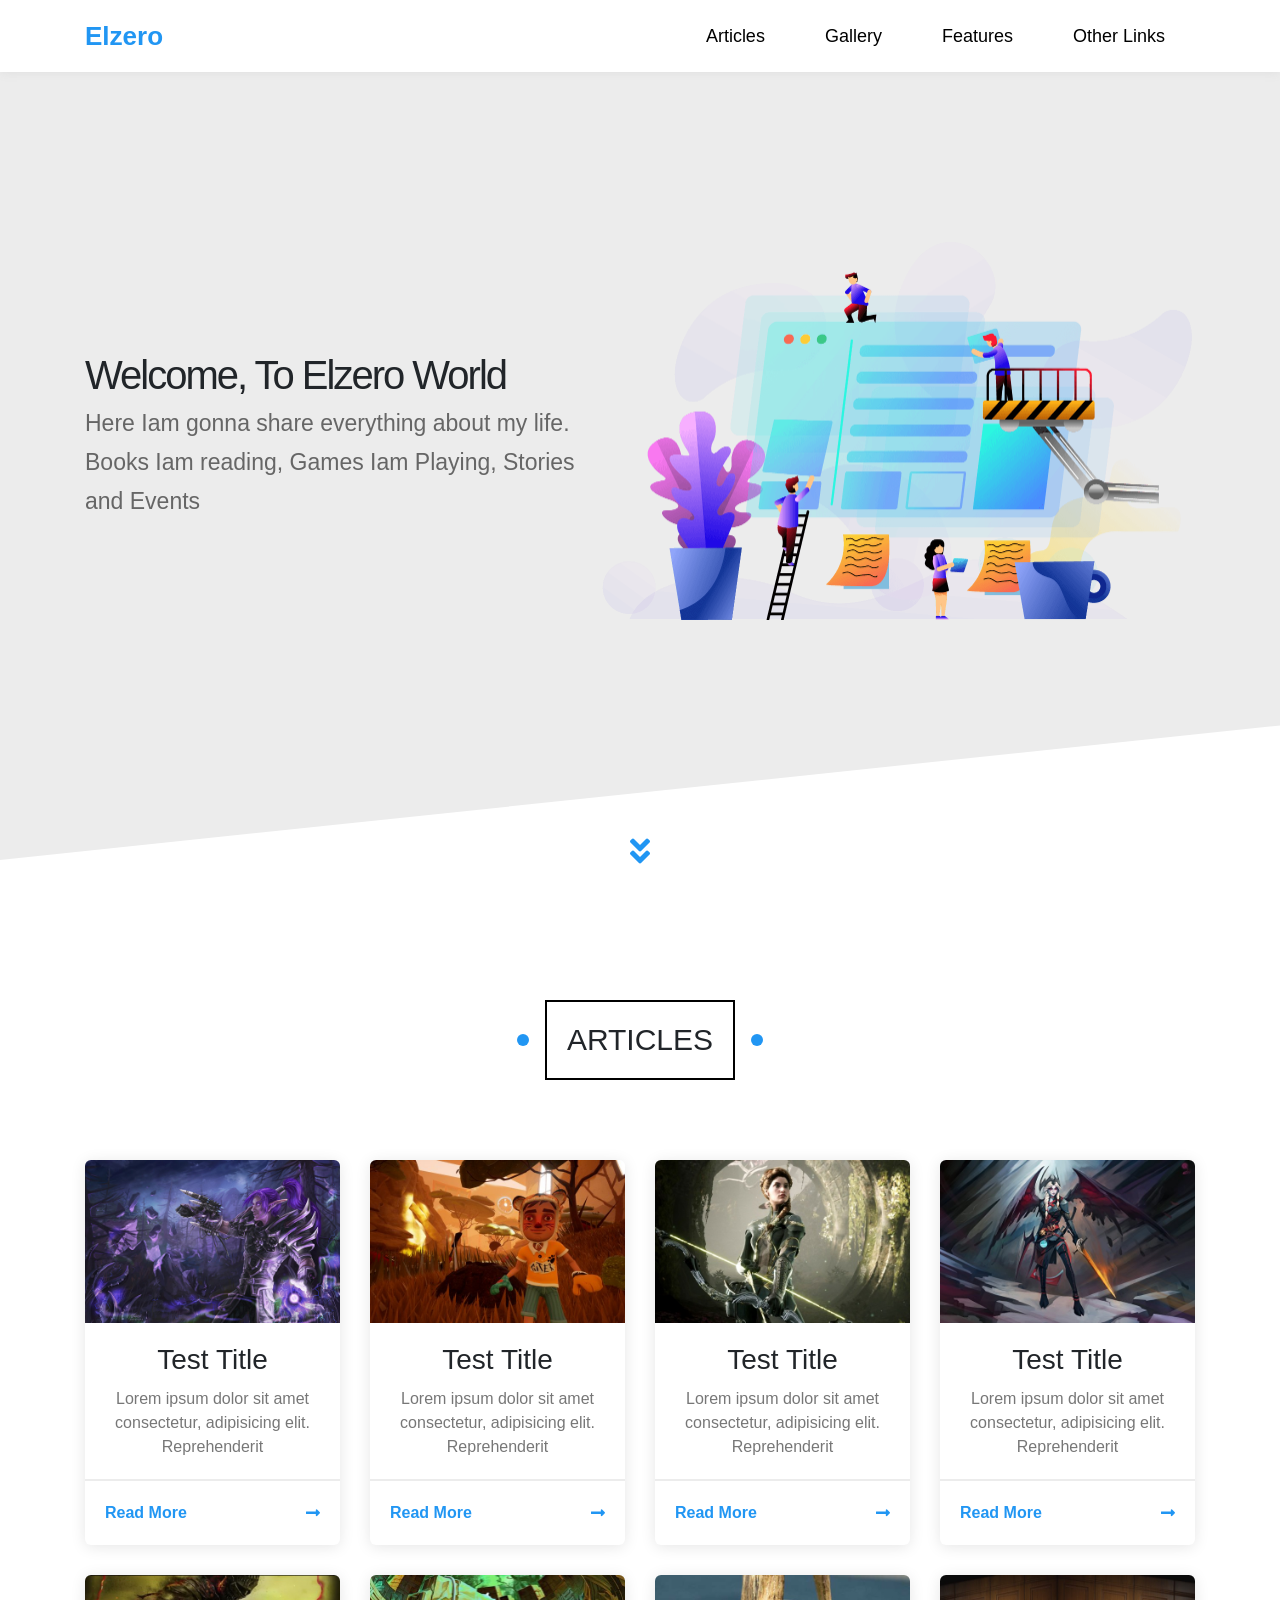
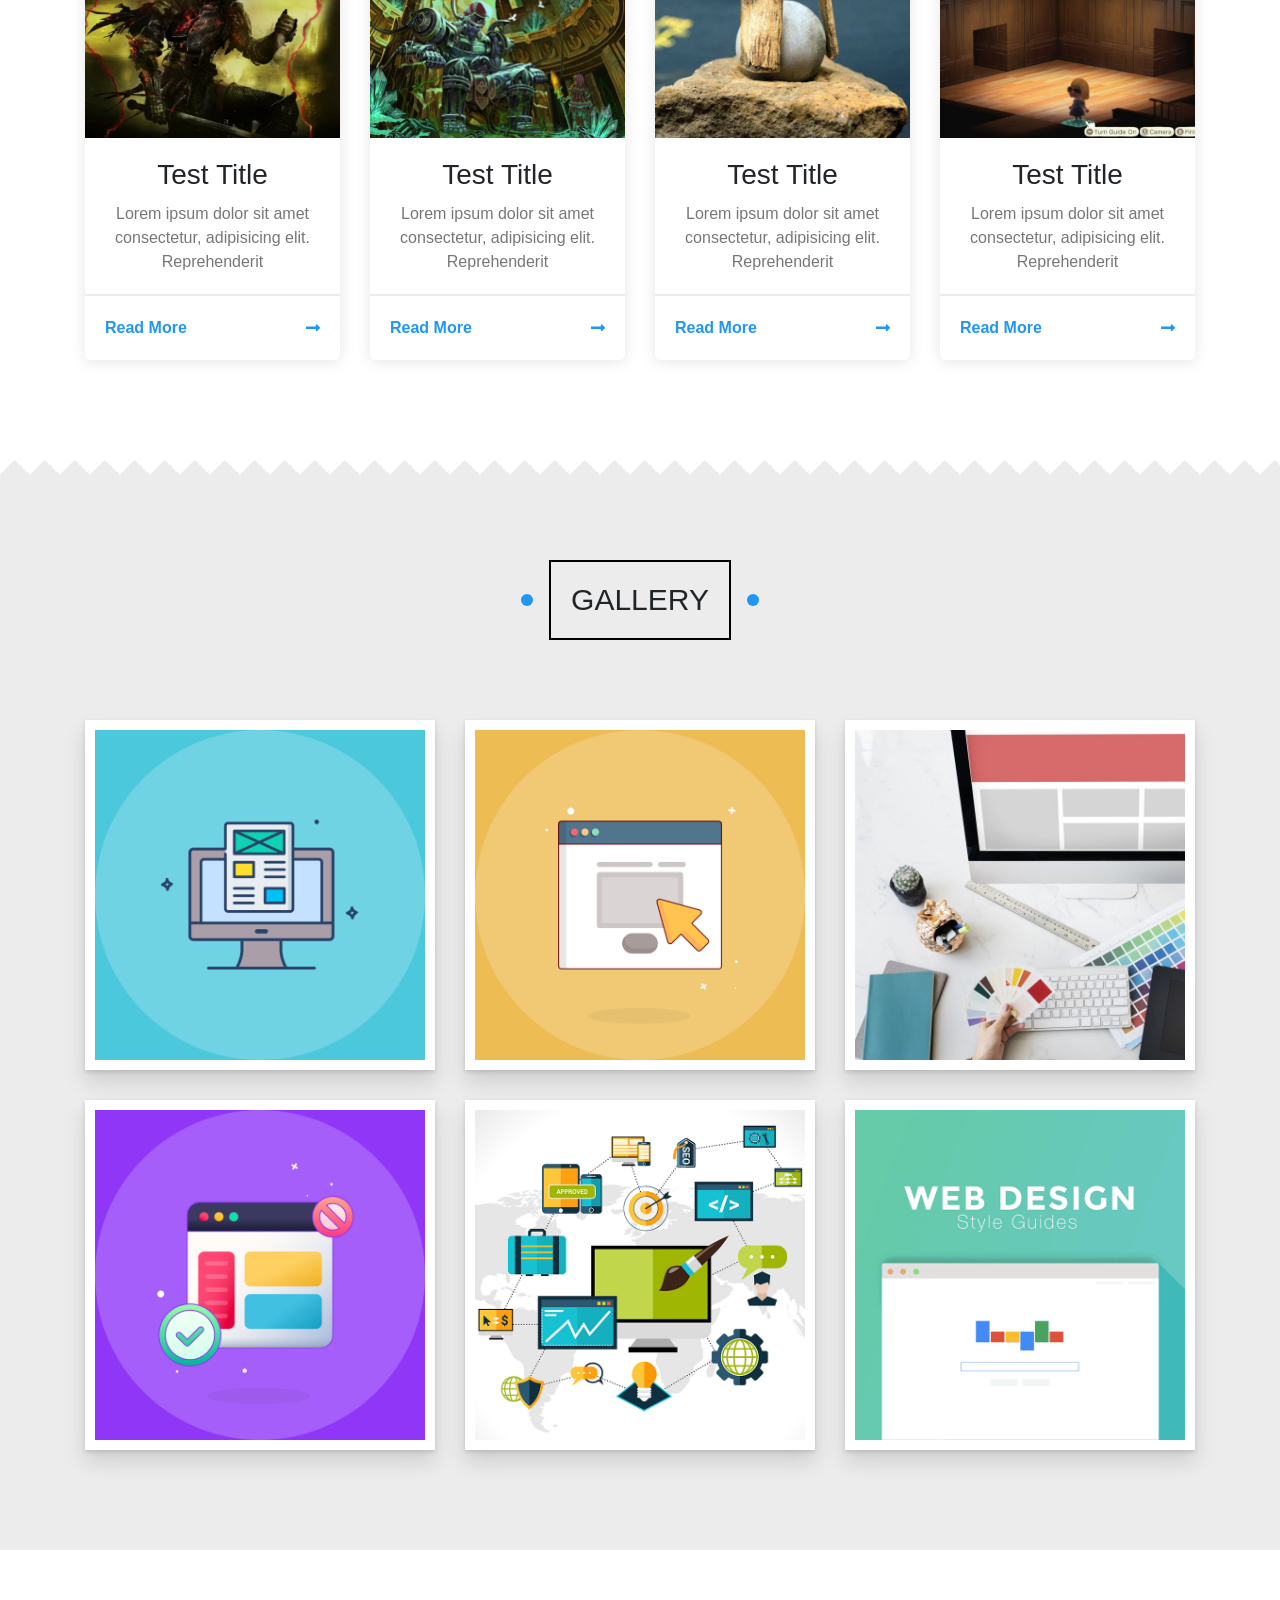
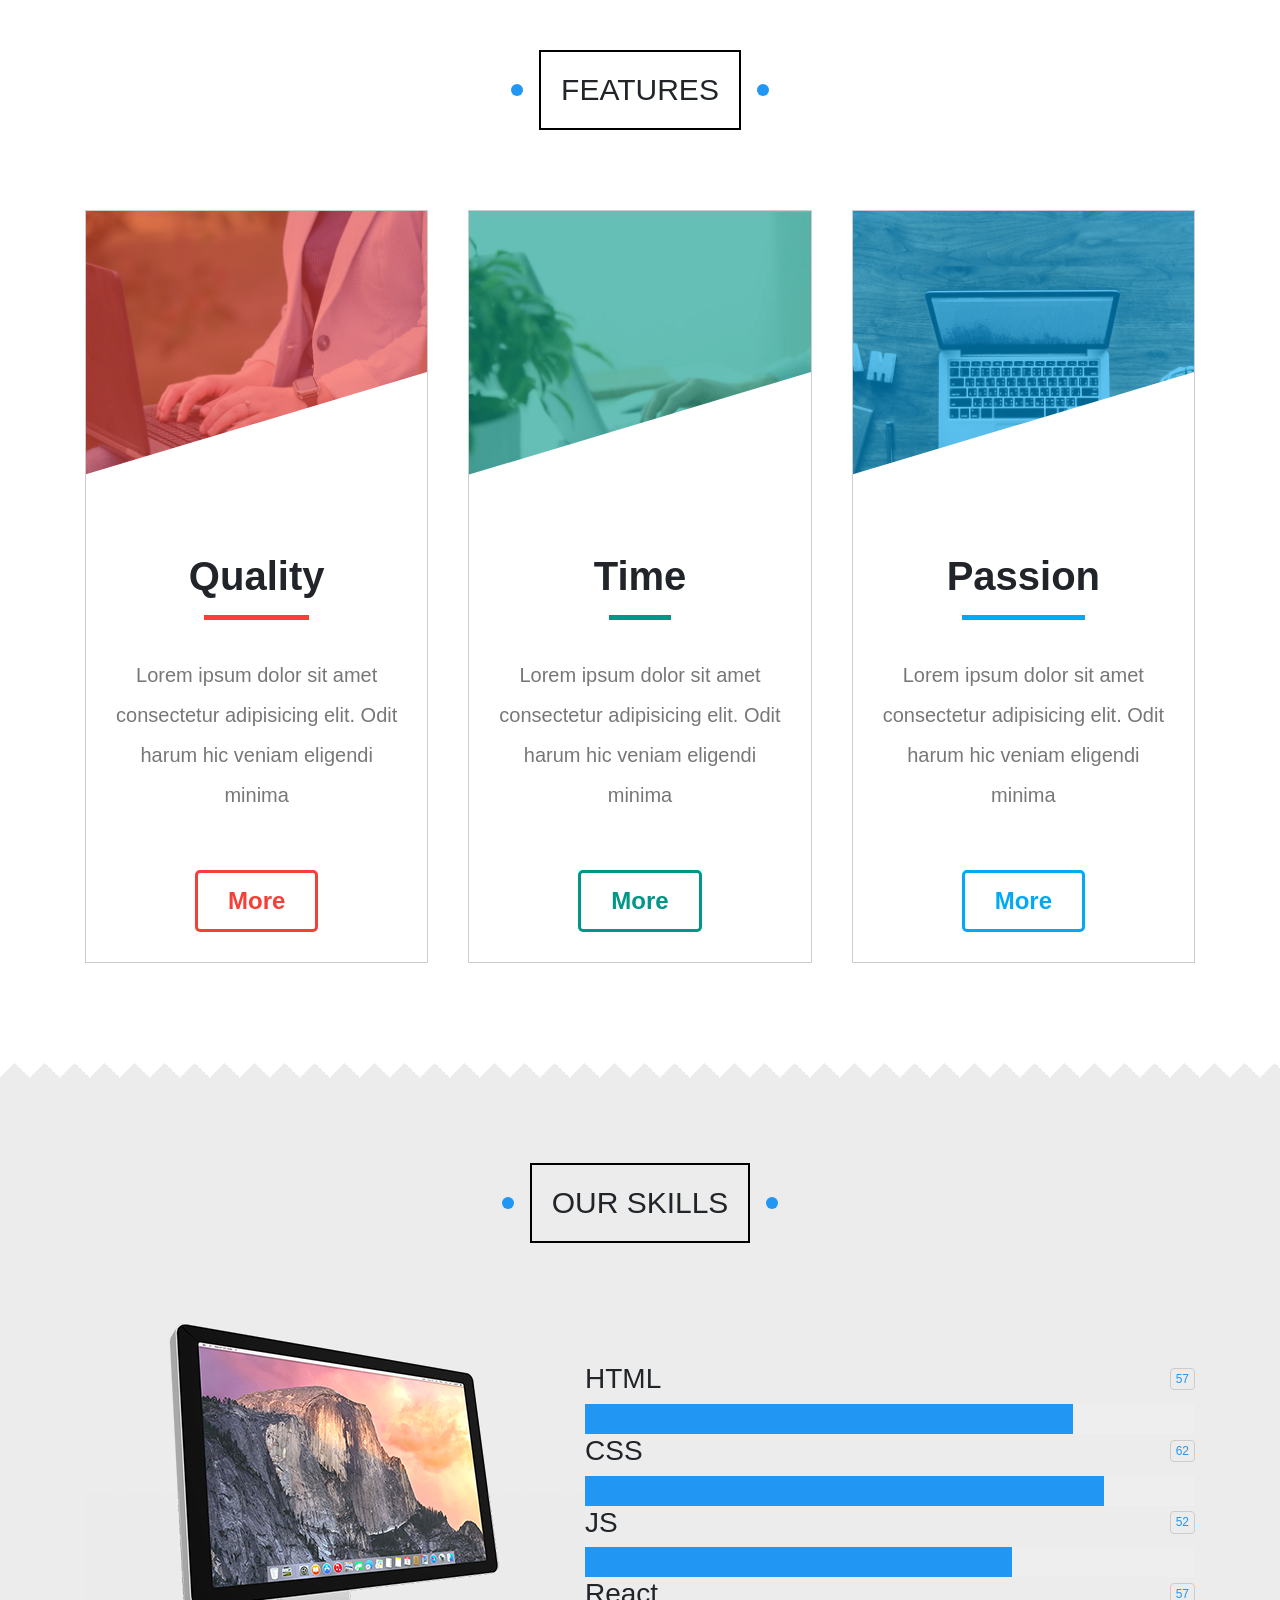
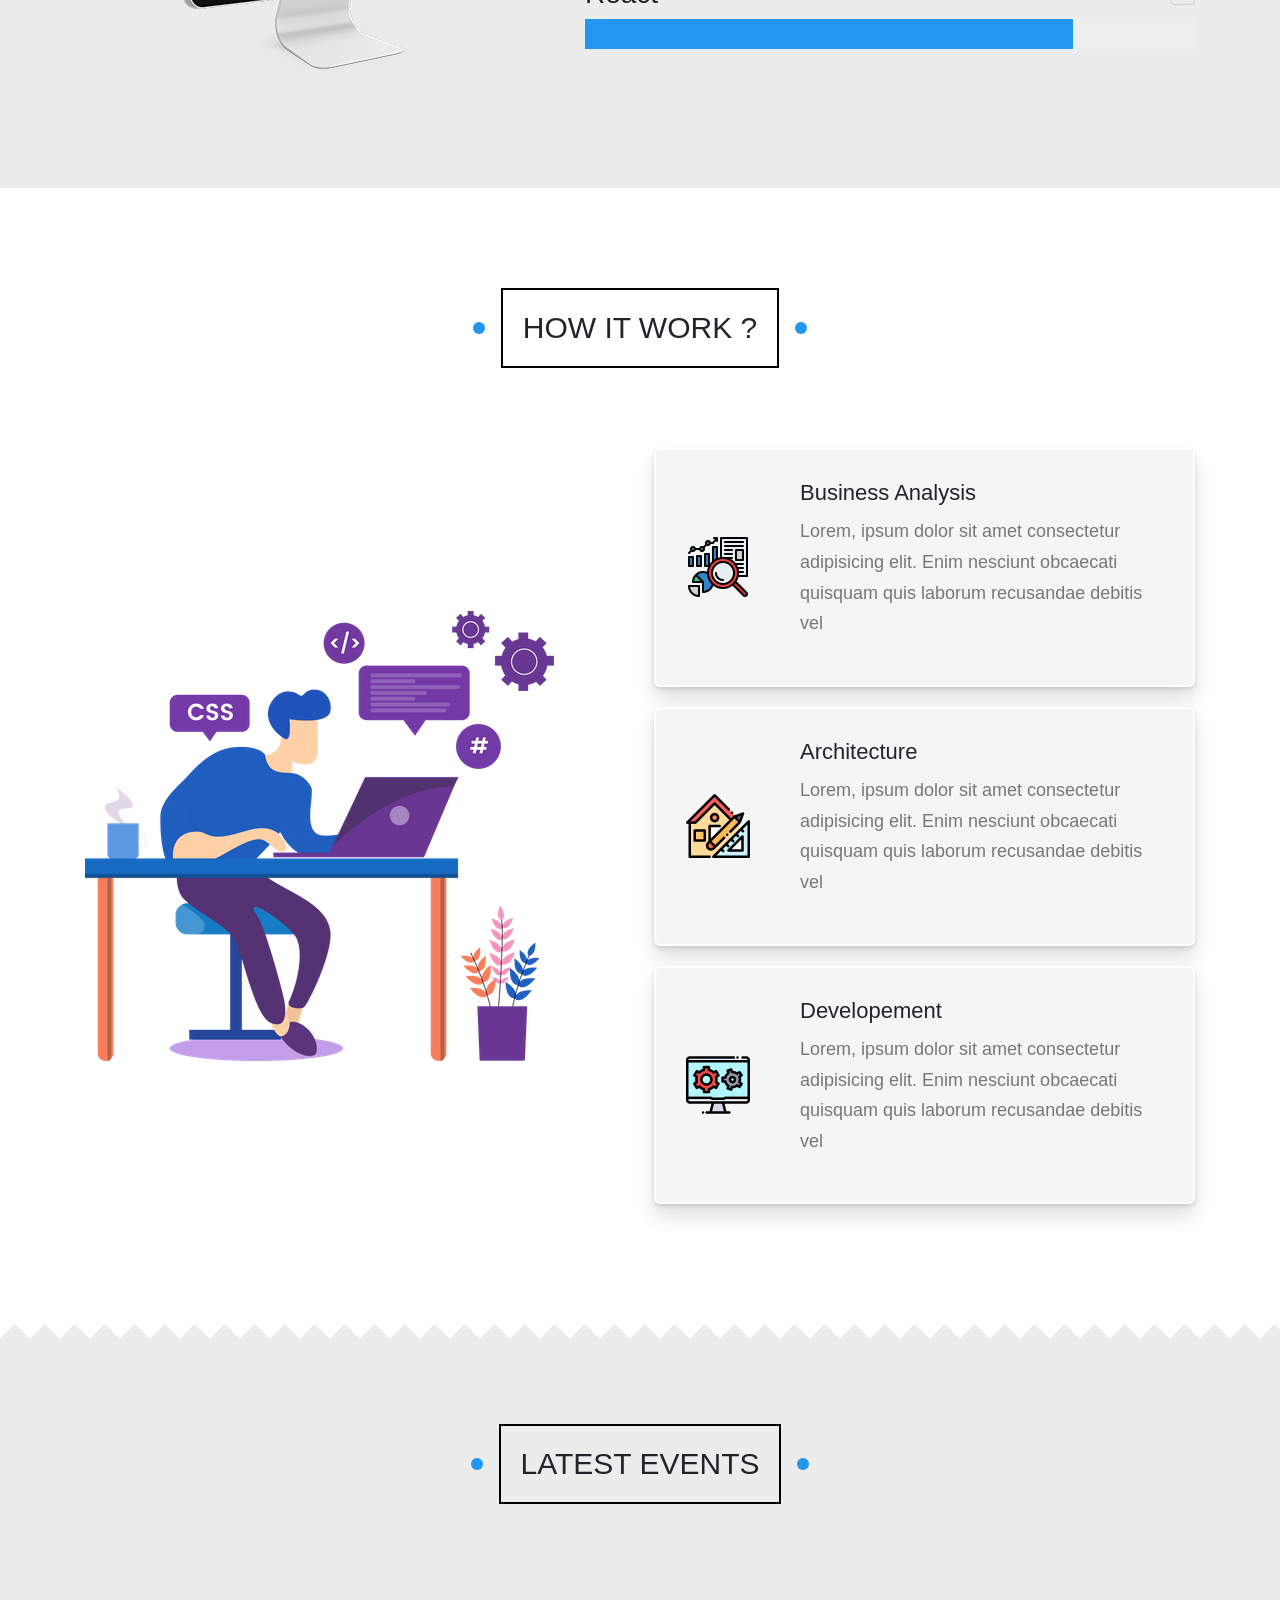
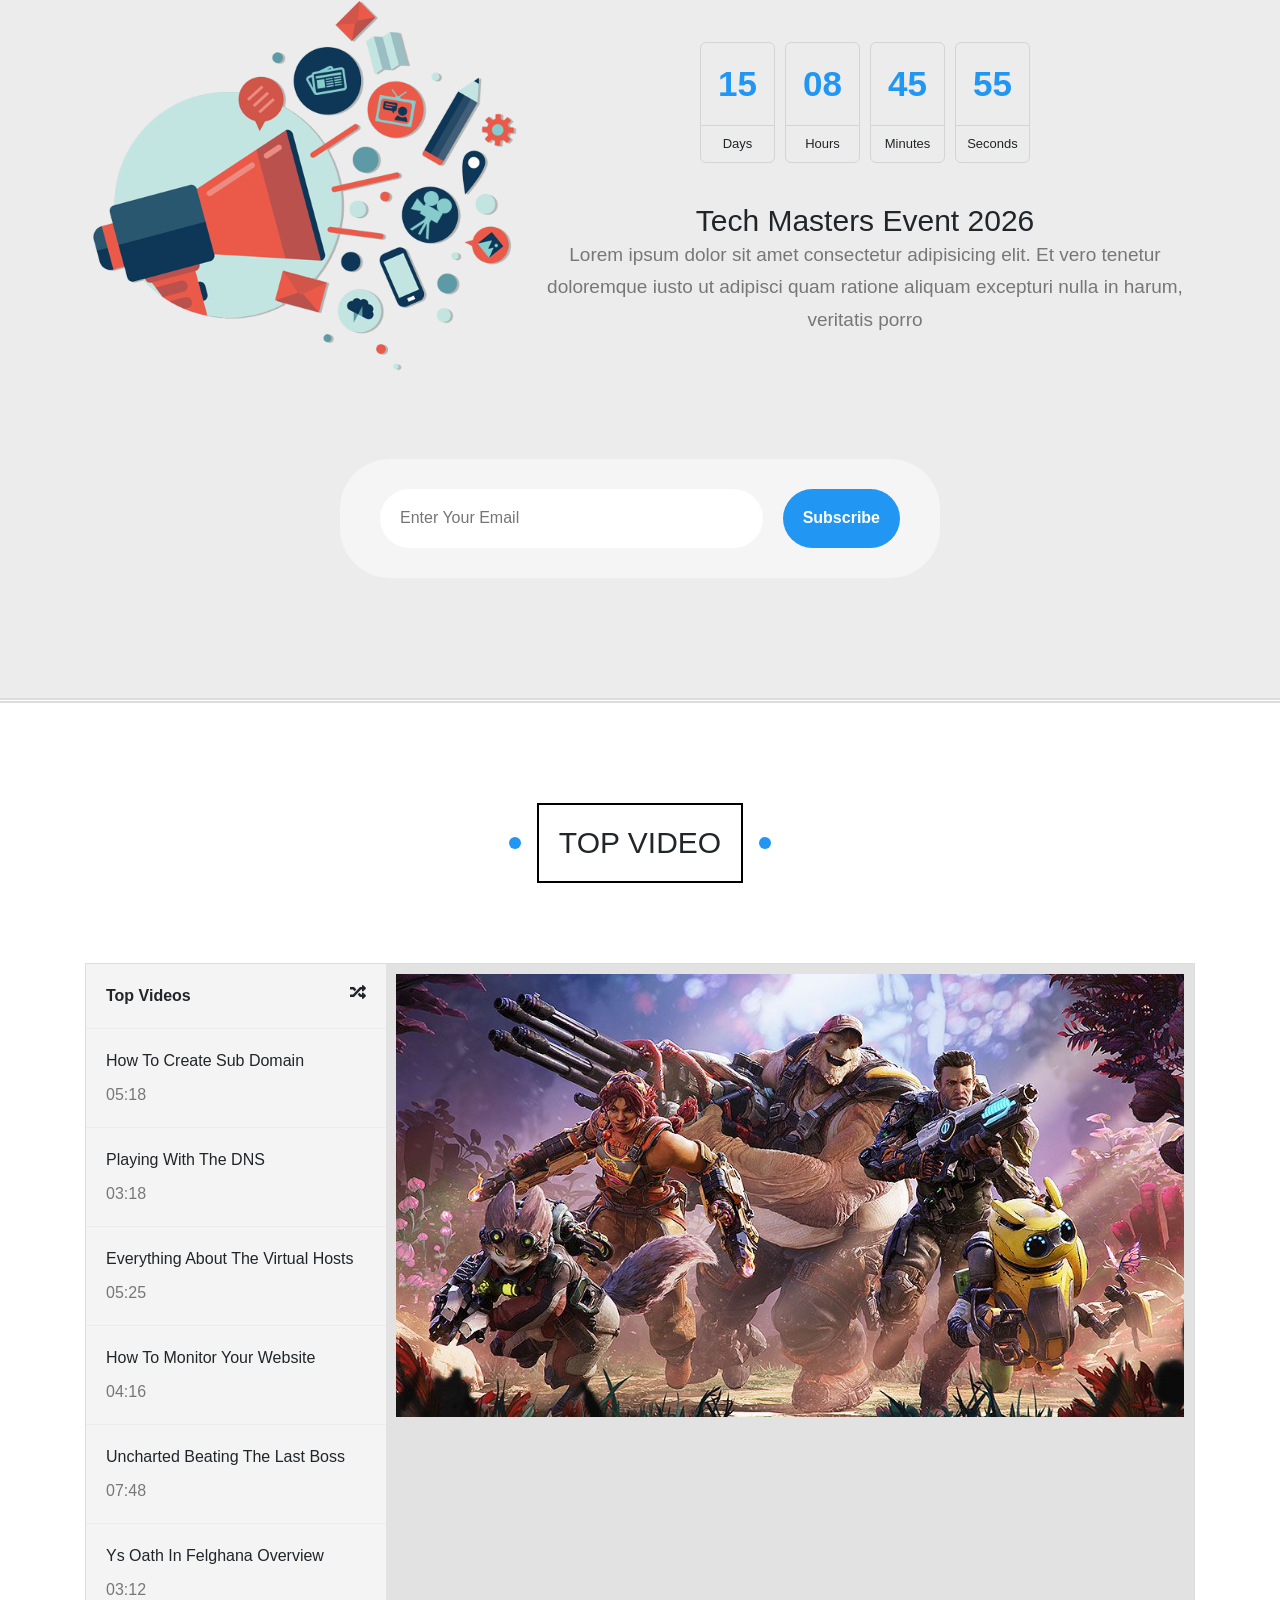
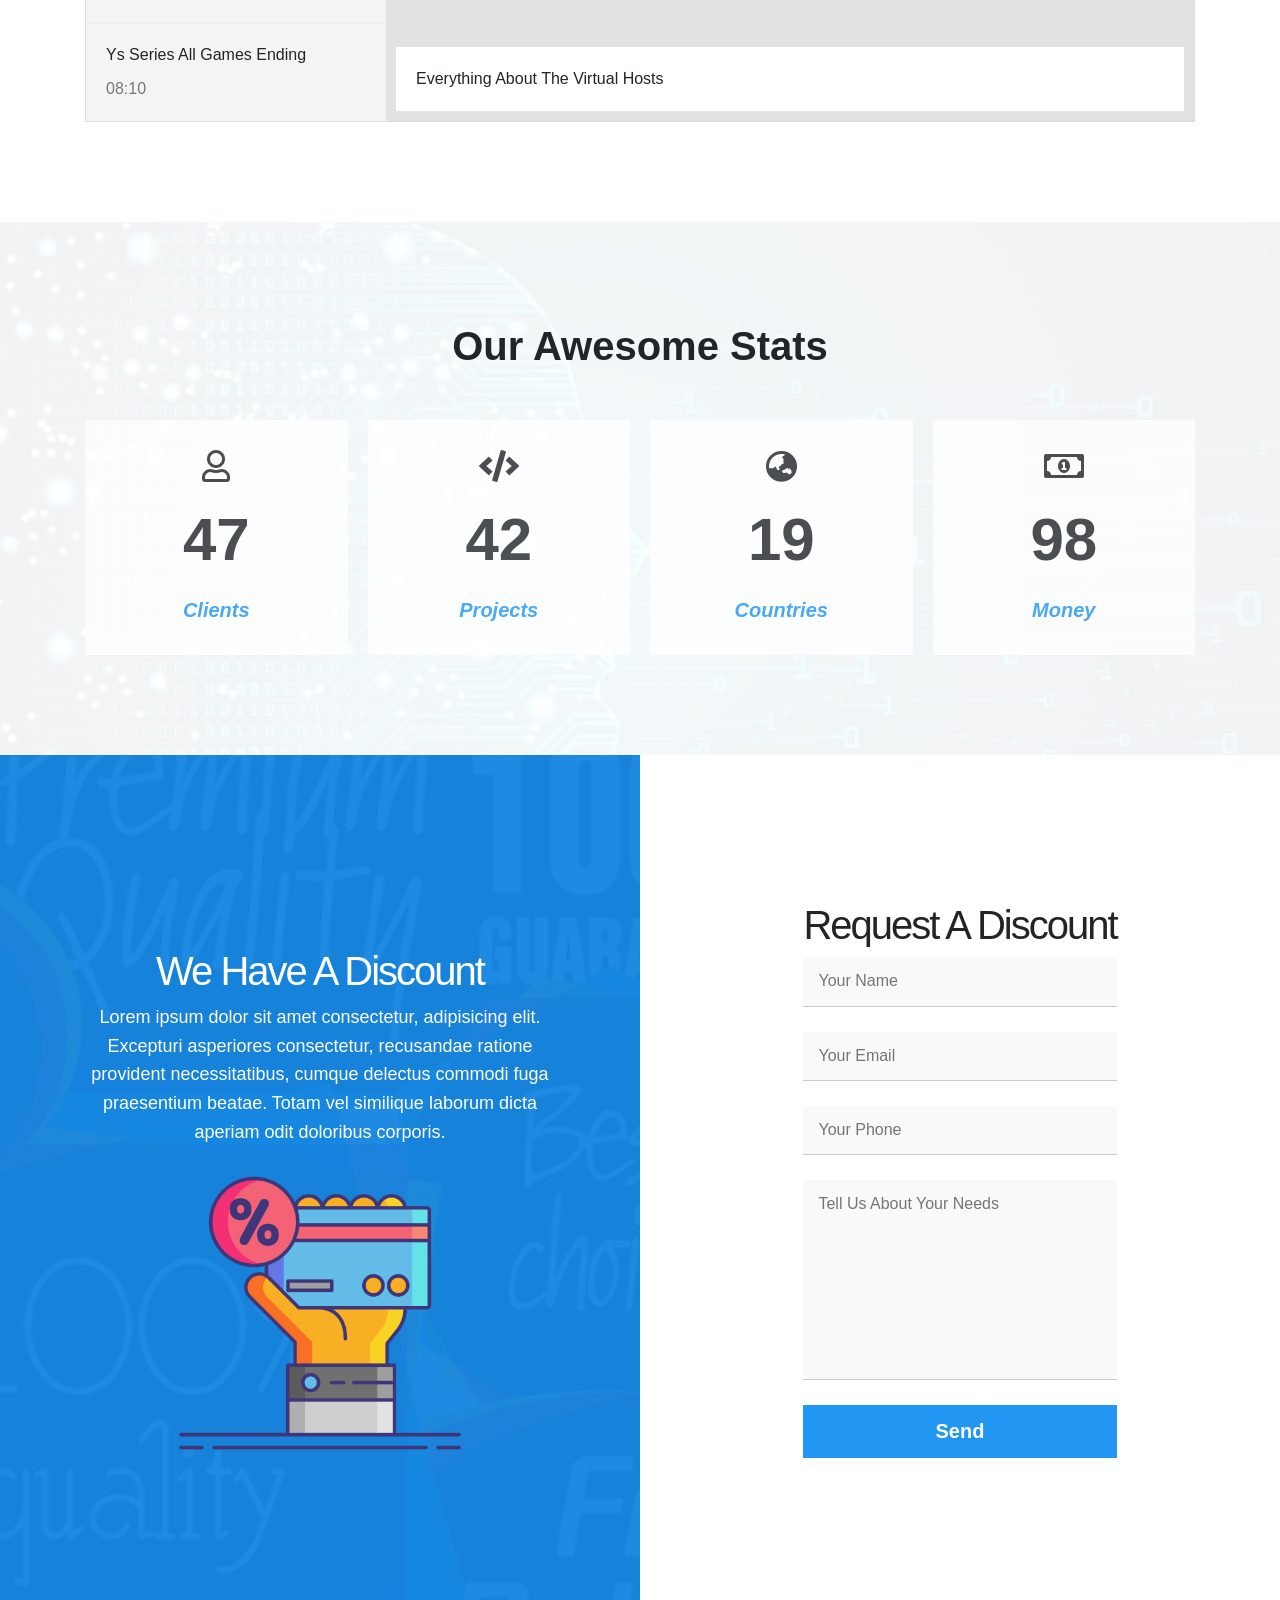
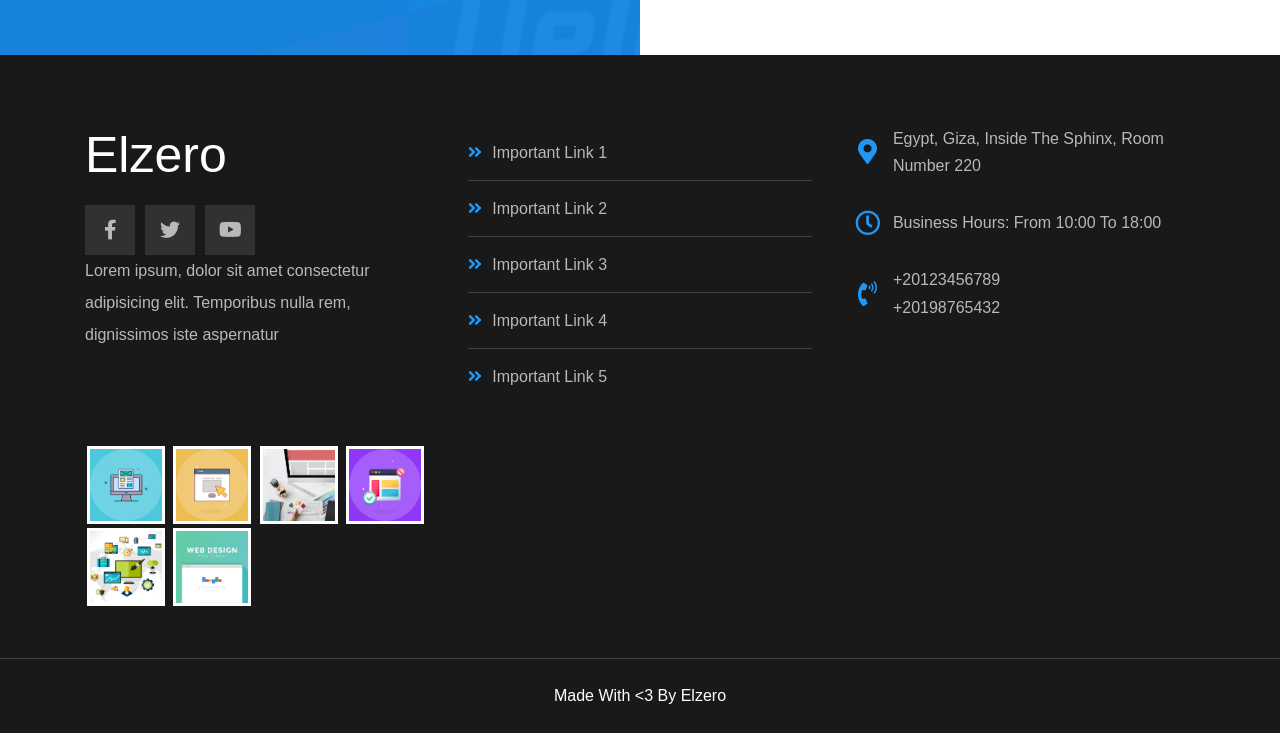
==== commit 221d6b27: "Update links to point to GitHub Pages" ====
--- a/index.html
+++ b/index.html
@@ -45,13 +45,13 @@
               </div>
               <ul class="links">
                 <li>
-                  <a href="/Testimonials.html"><i class="far fa-comments fa-fw"></i> Testimonials</a>
-                </li>
-                <li>
-                  <a href="/Team-members.html"><i class="far fa-user fa-fw"></i> Team Members</a>
-                </li>
-                <li>
-                  <a href="/services.html"><i class="far fa-building fa-fw"></i> Services</a>
+                  <a href="aliebead.github.io//Testimonials.html"><i class="far fa-comments fa-fw"></i> Testimonials</a>
+                </li>
+                <li>
+                  <a href="aliebead.github.io//Team-members.htmll"><i class="far fa-user fa-fw"></i> Team Members</a>
+                </li>
+                <li>
+                  <a href="aliebead.github.io/services.html"><i class="far fa-building fa-fw"></i> Services</a>
                 </li>
                 <li>
                   <a href="#our-skills"><i class="far fa-check-circle fa-fw"></i> Our Skills</a>
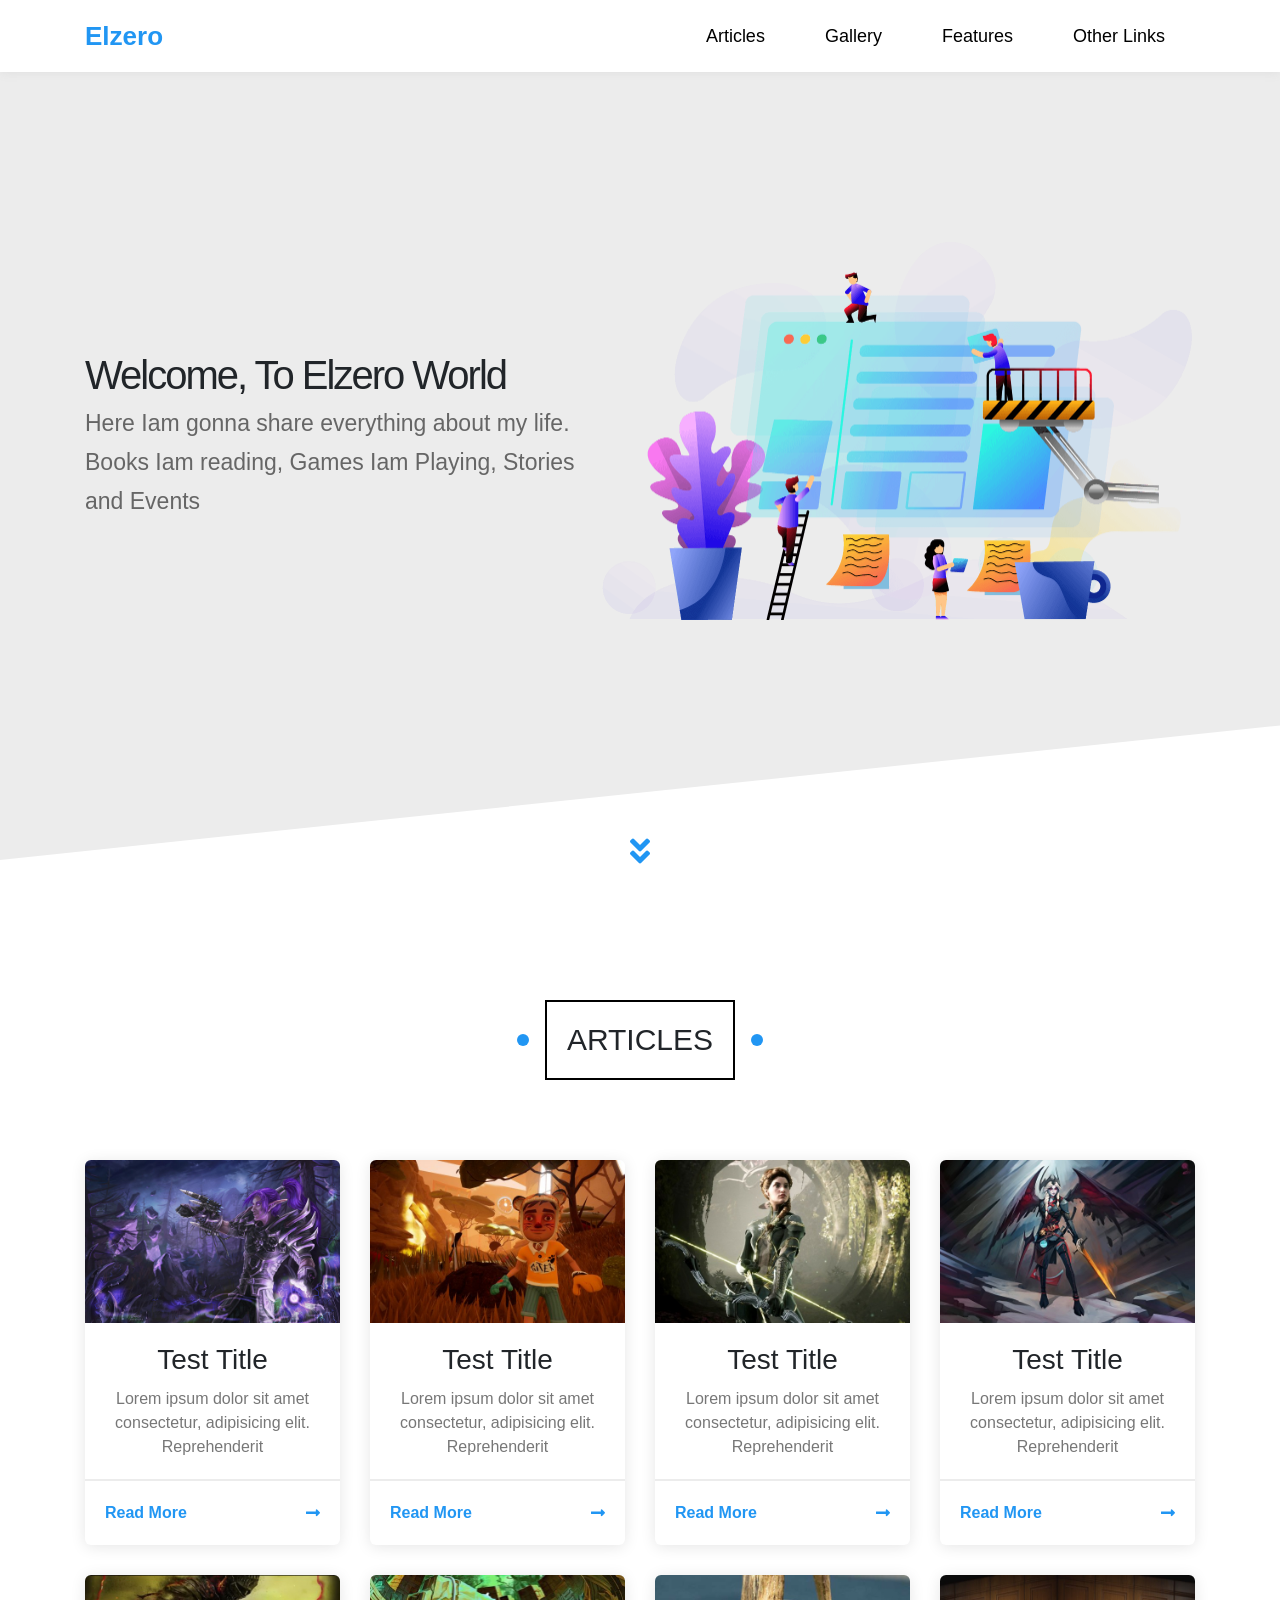
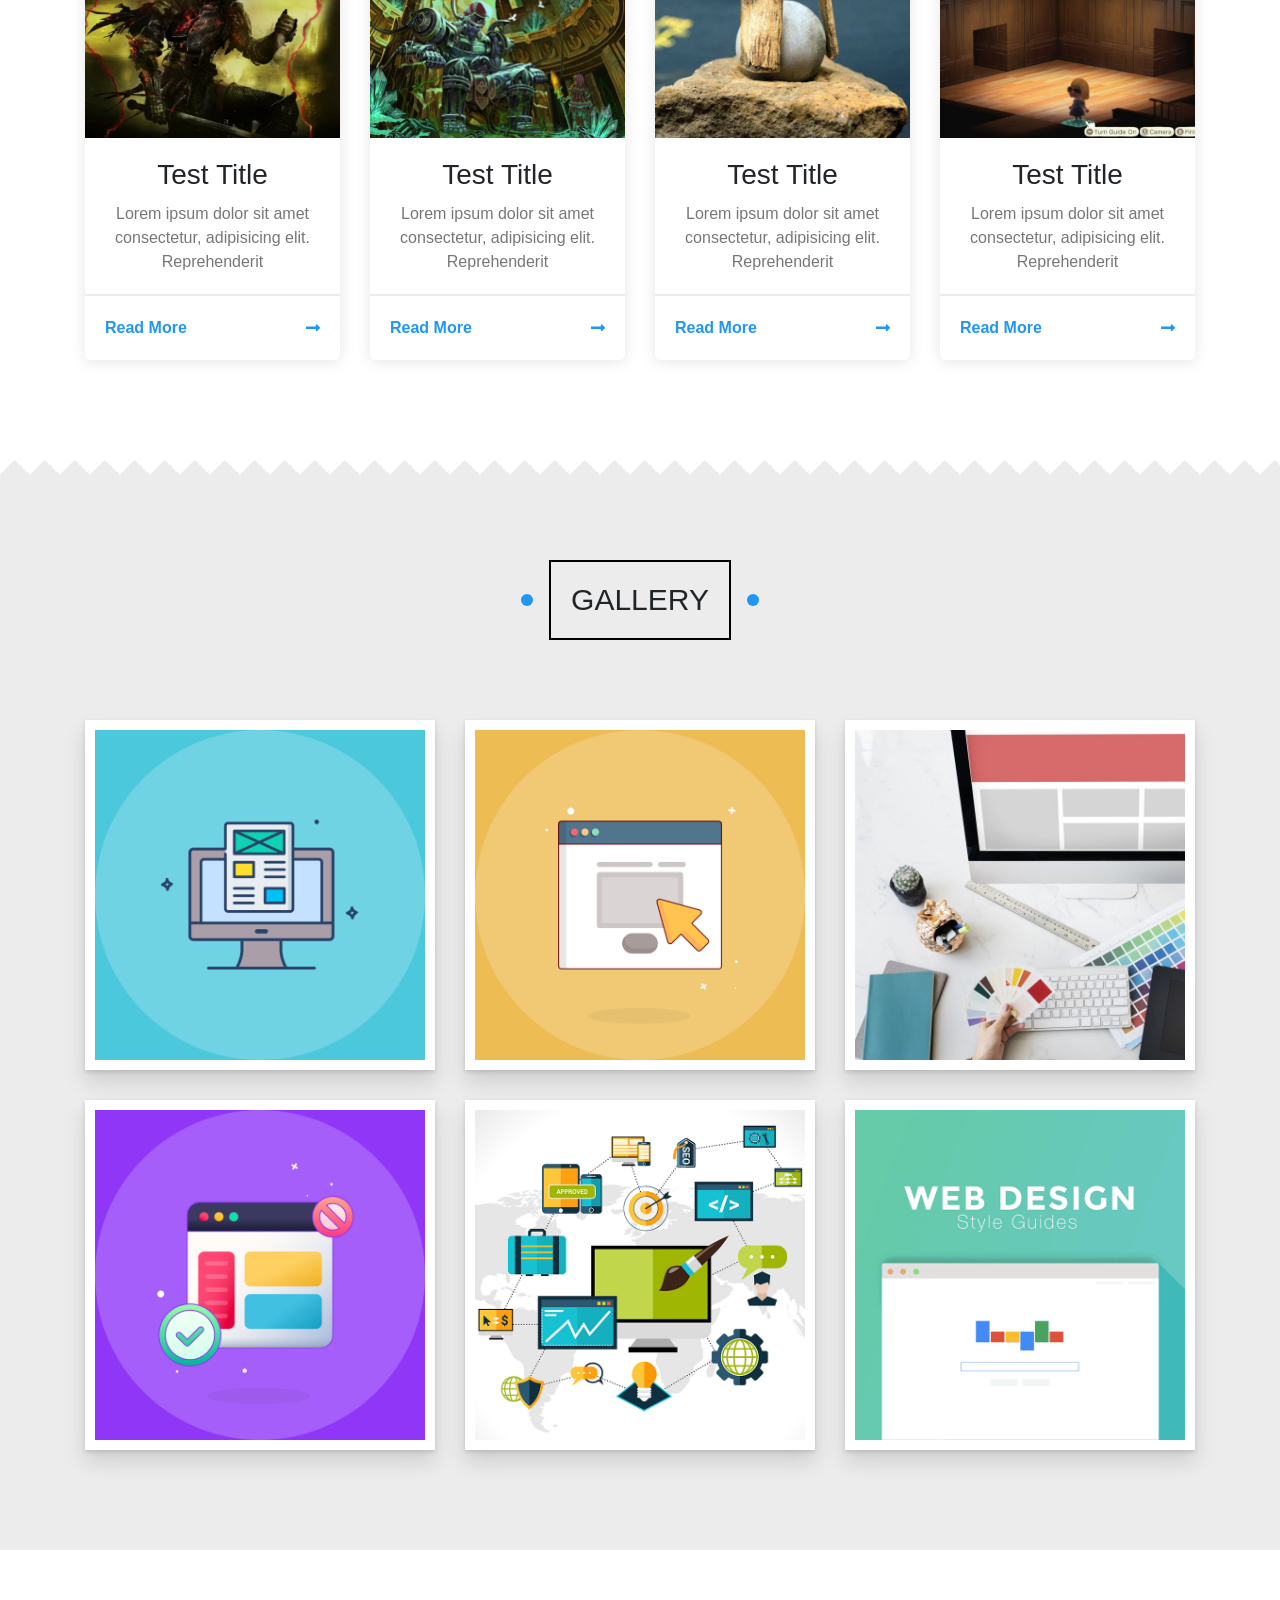
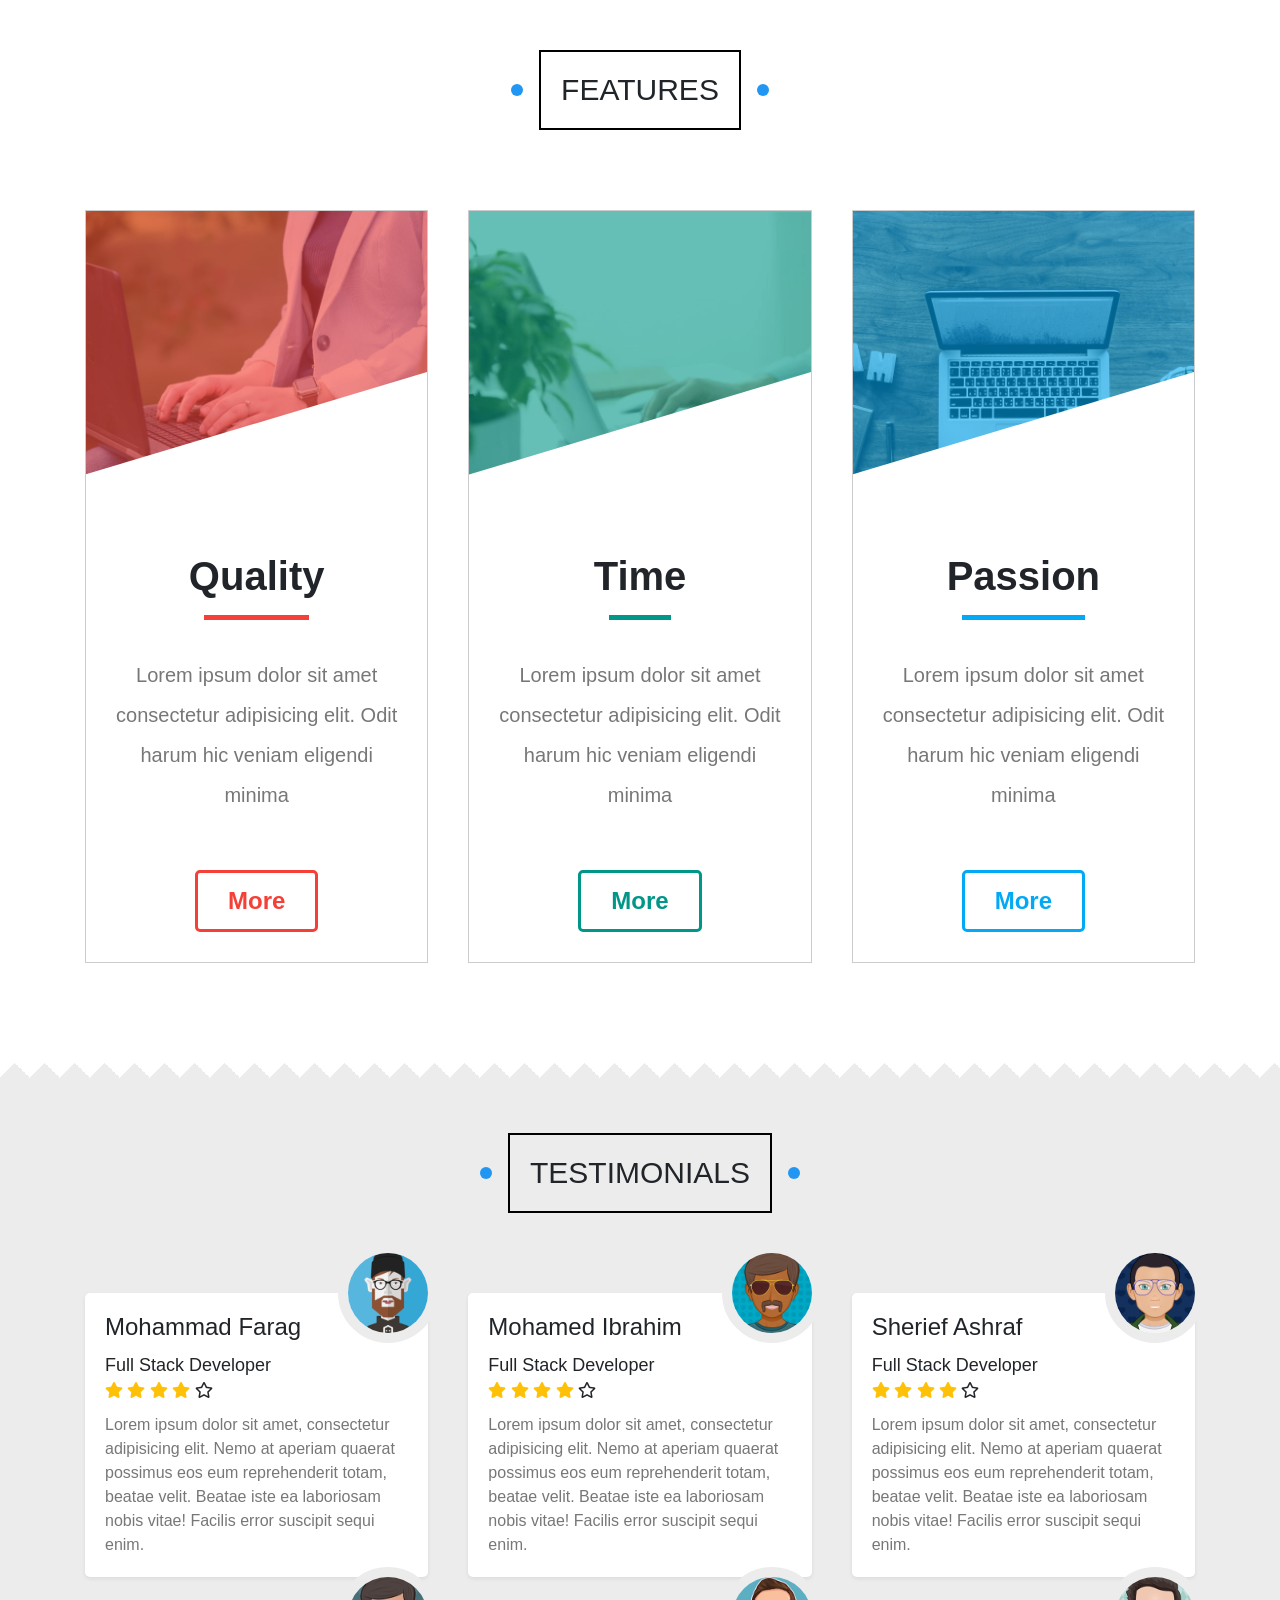
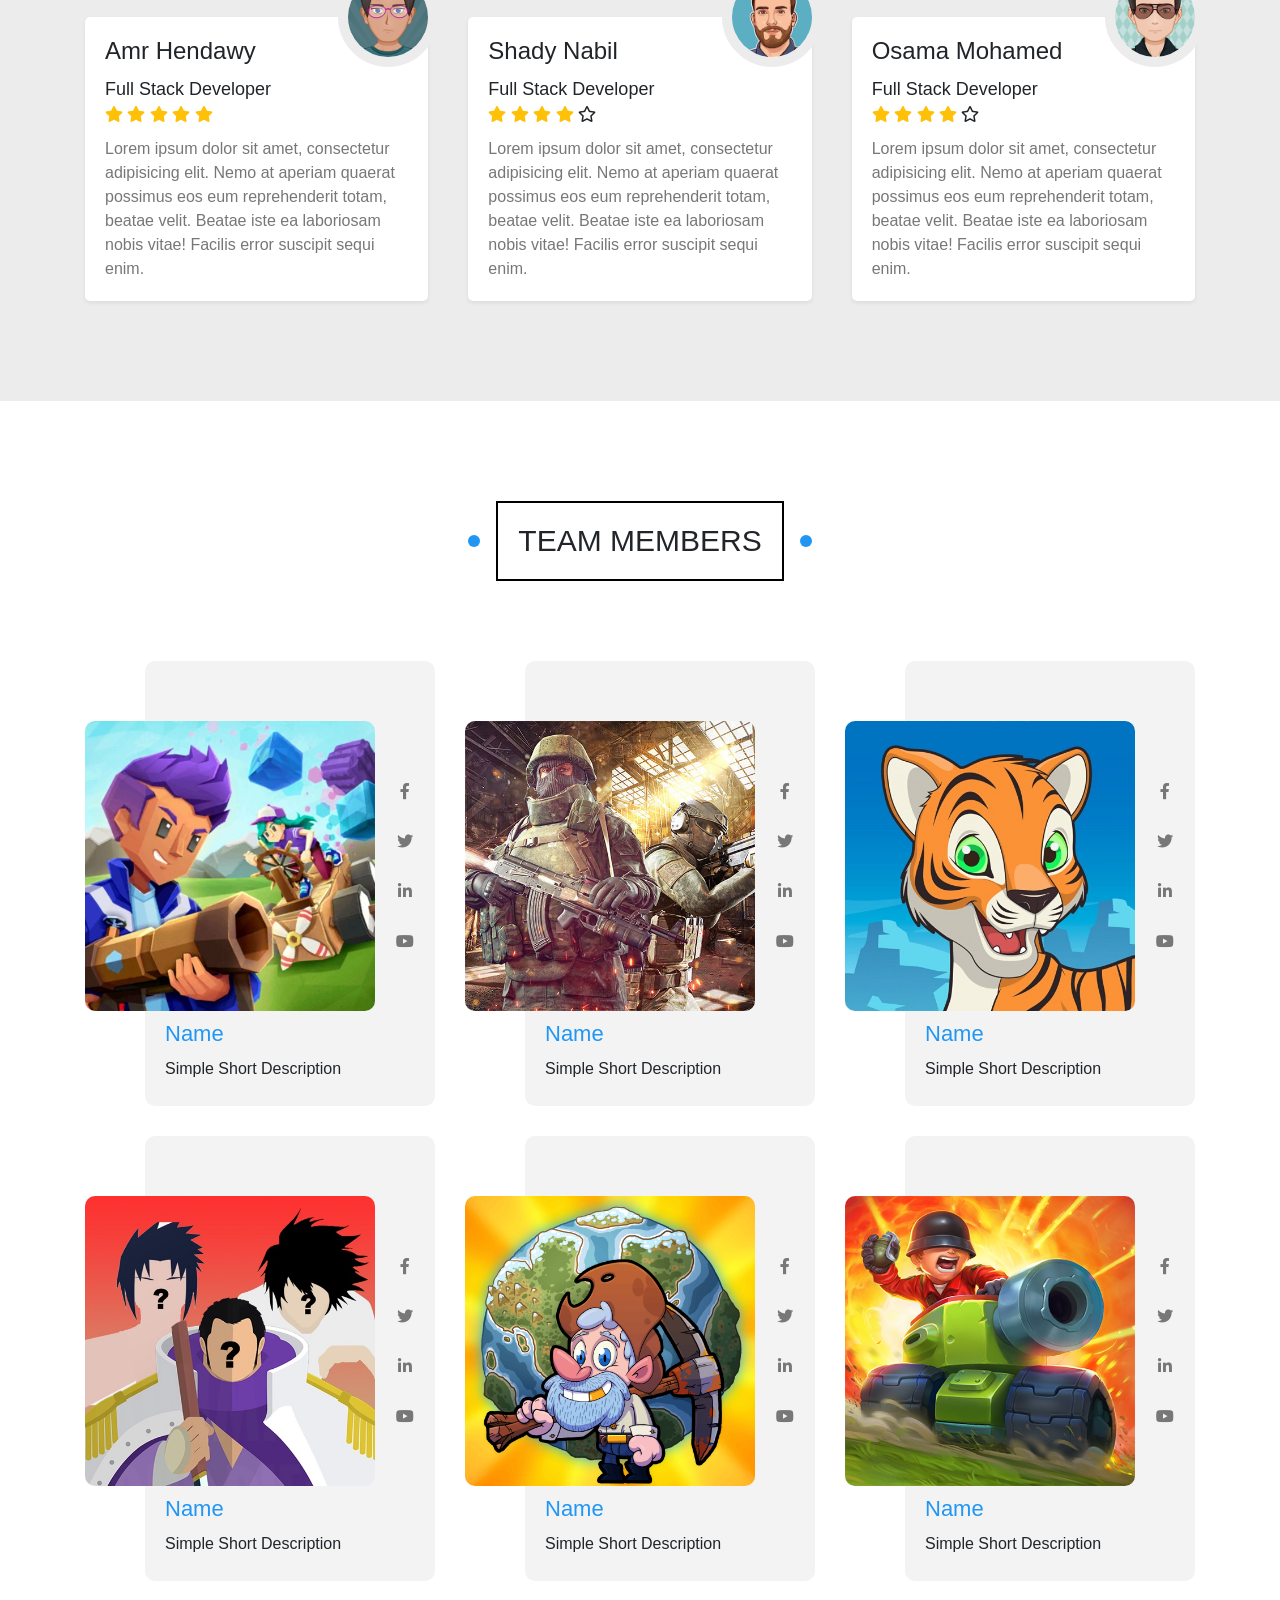
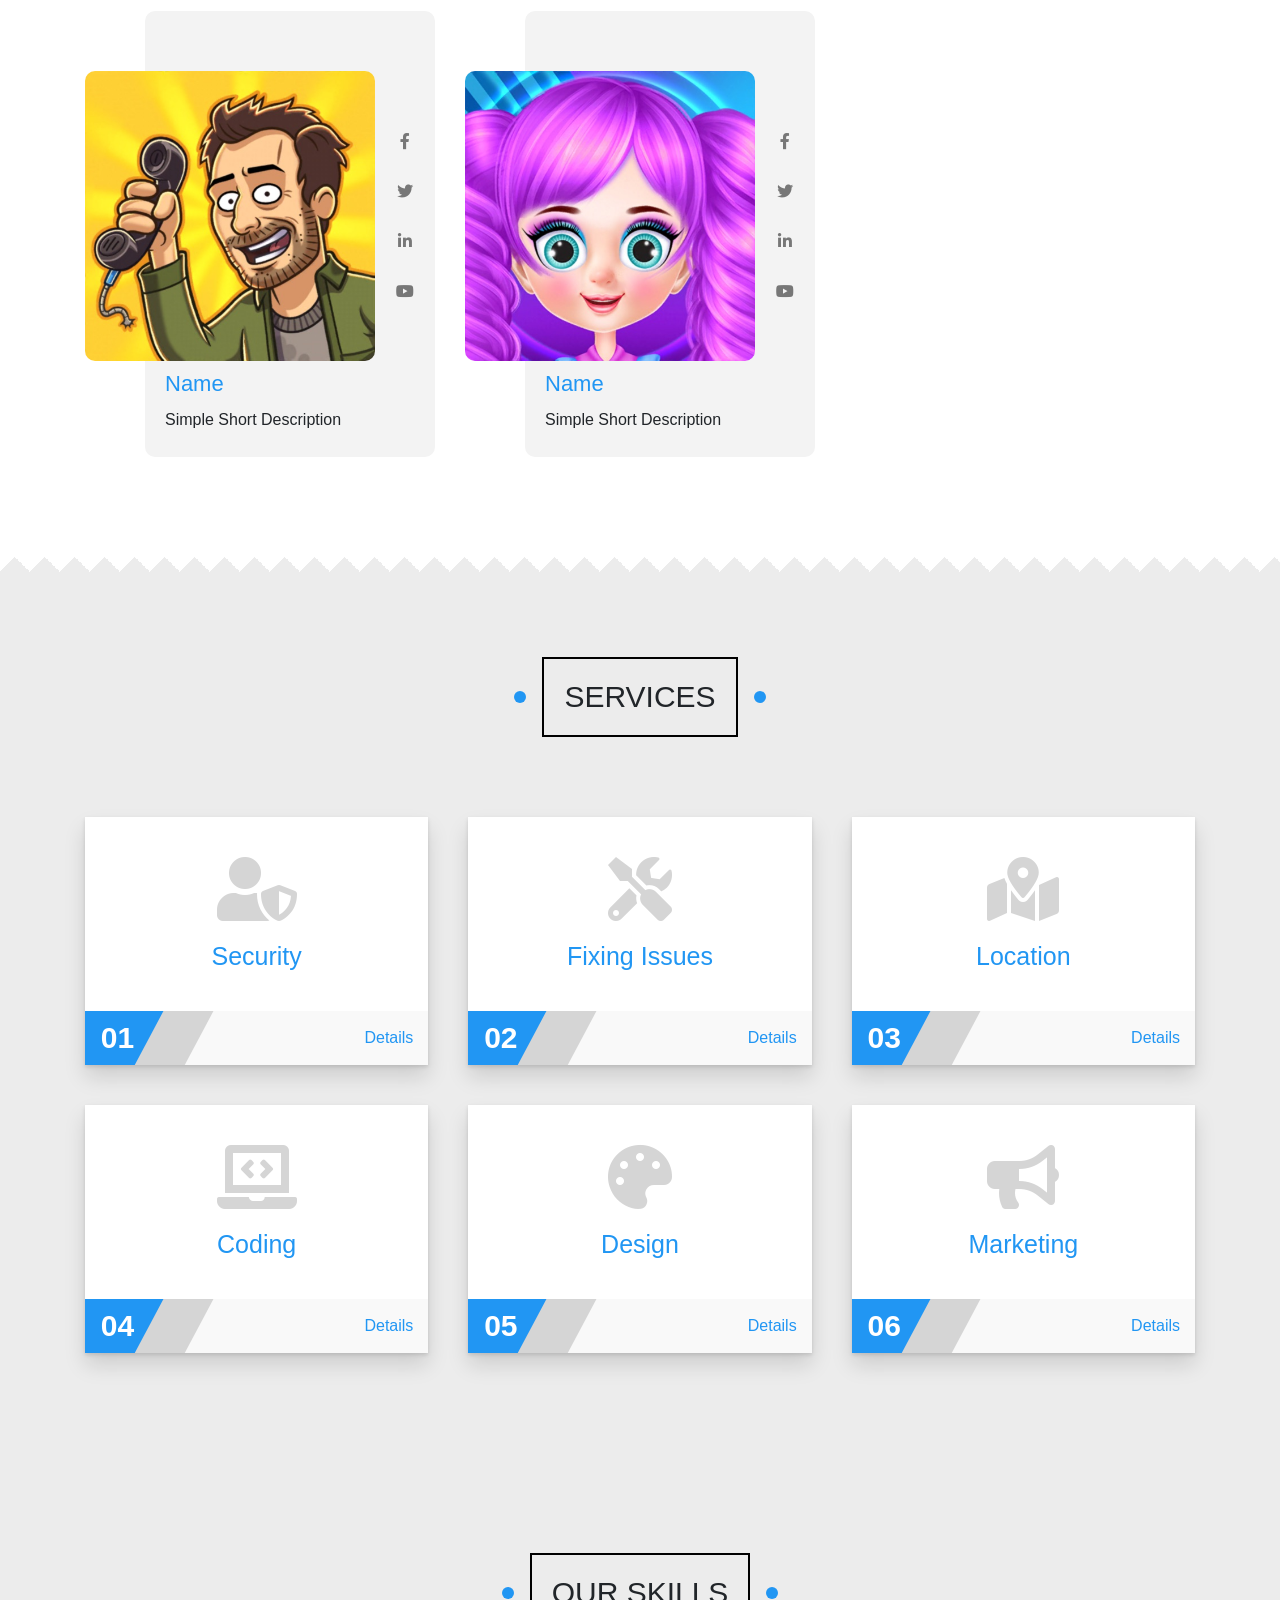
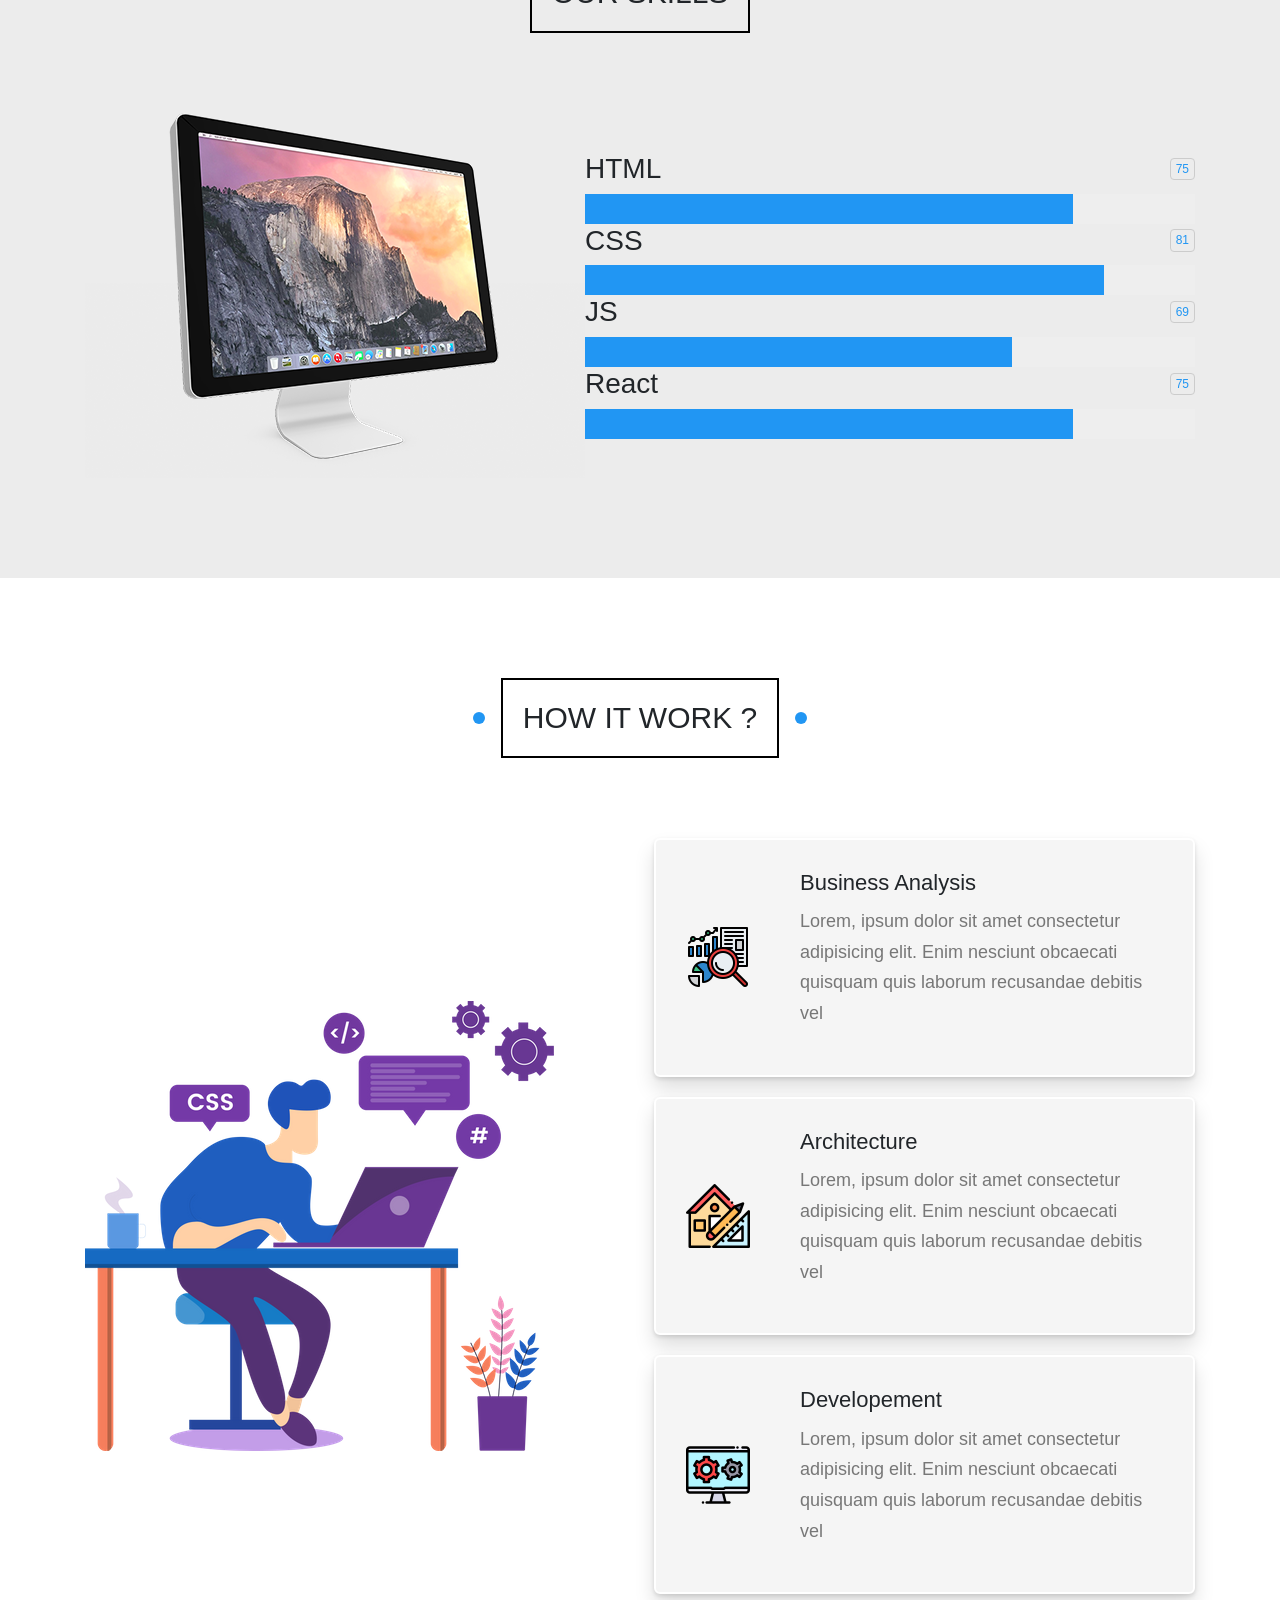
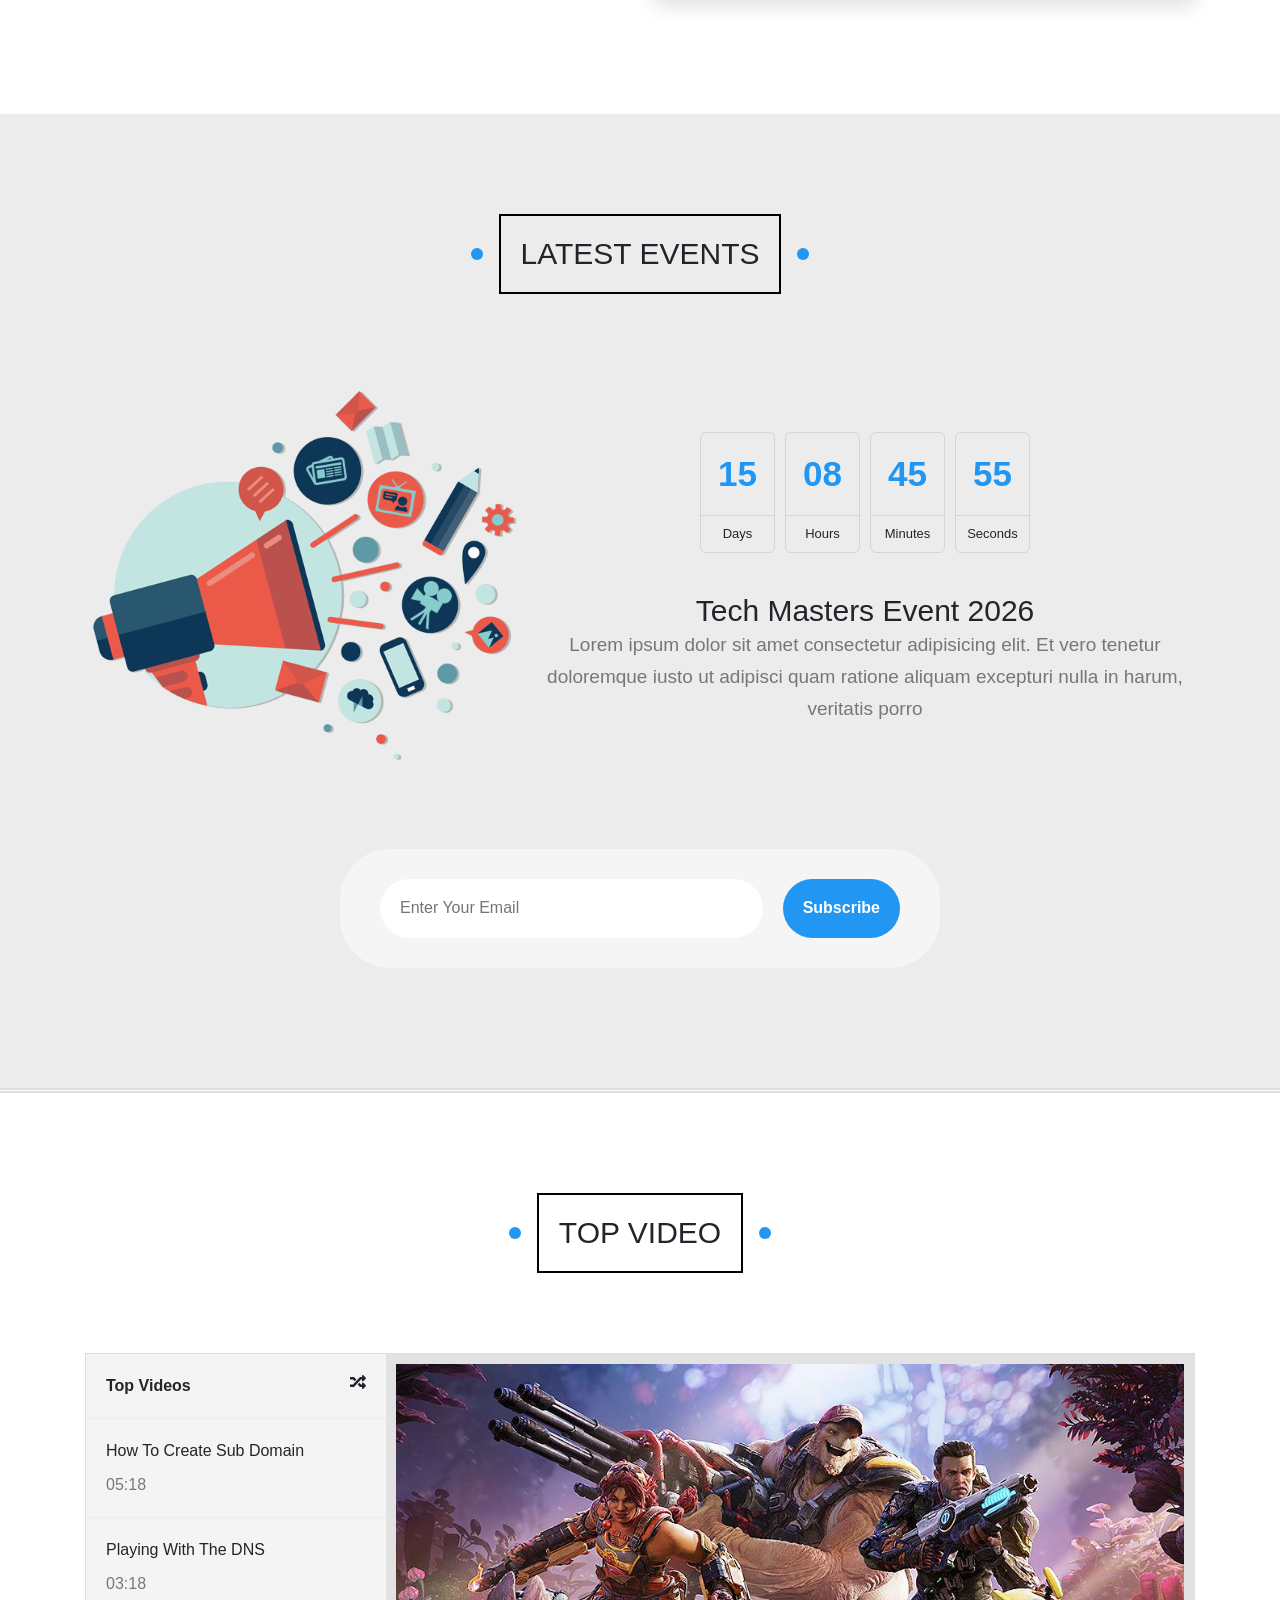
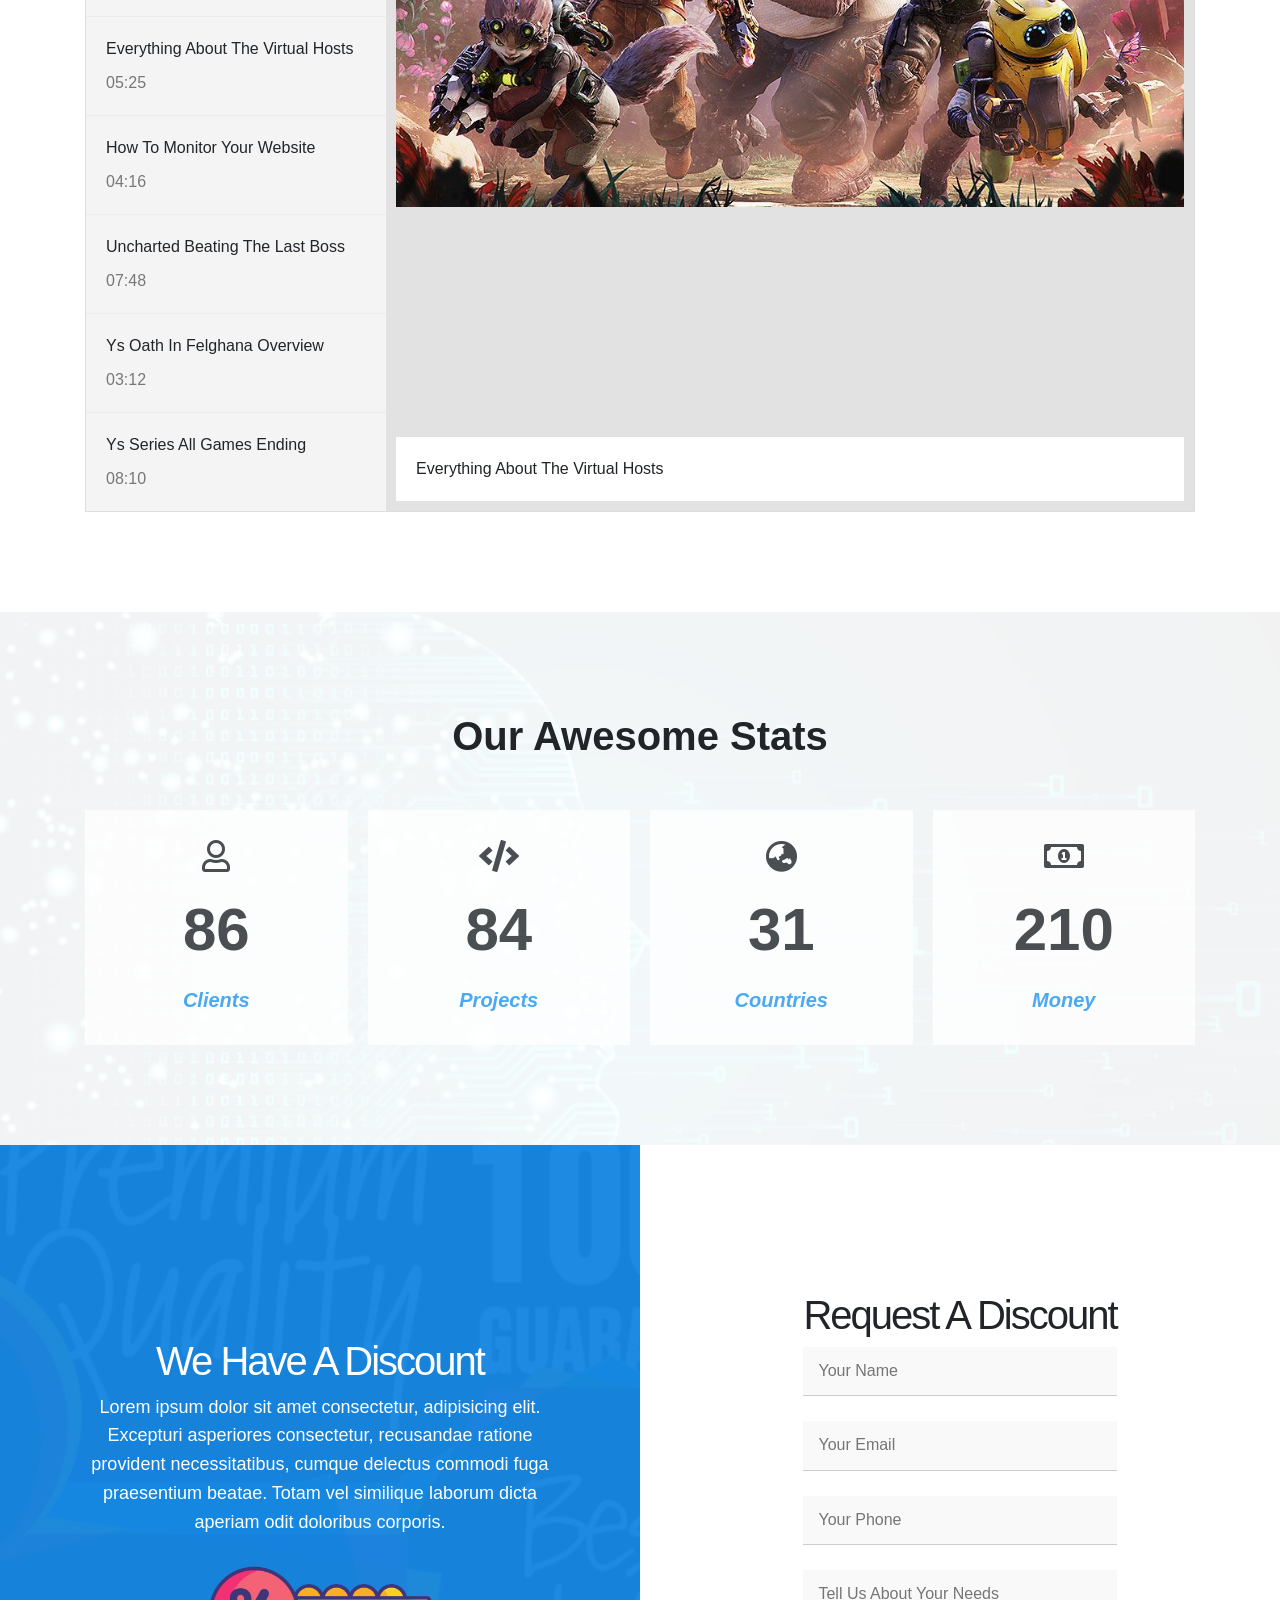
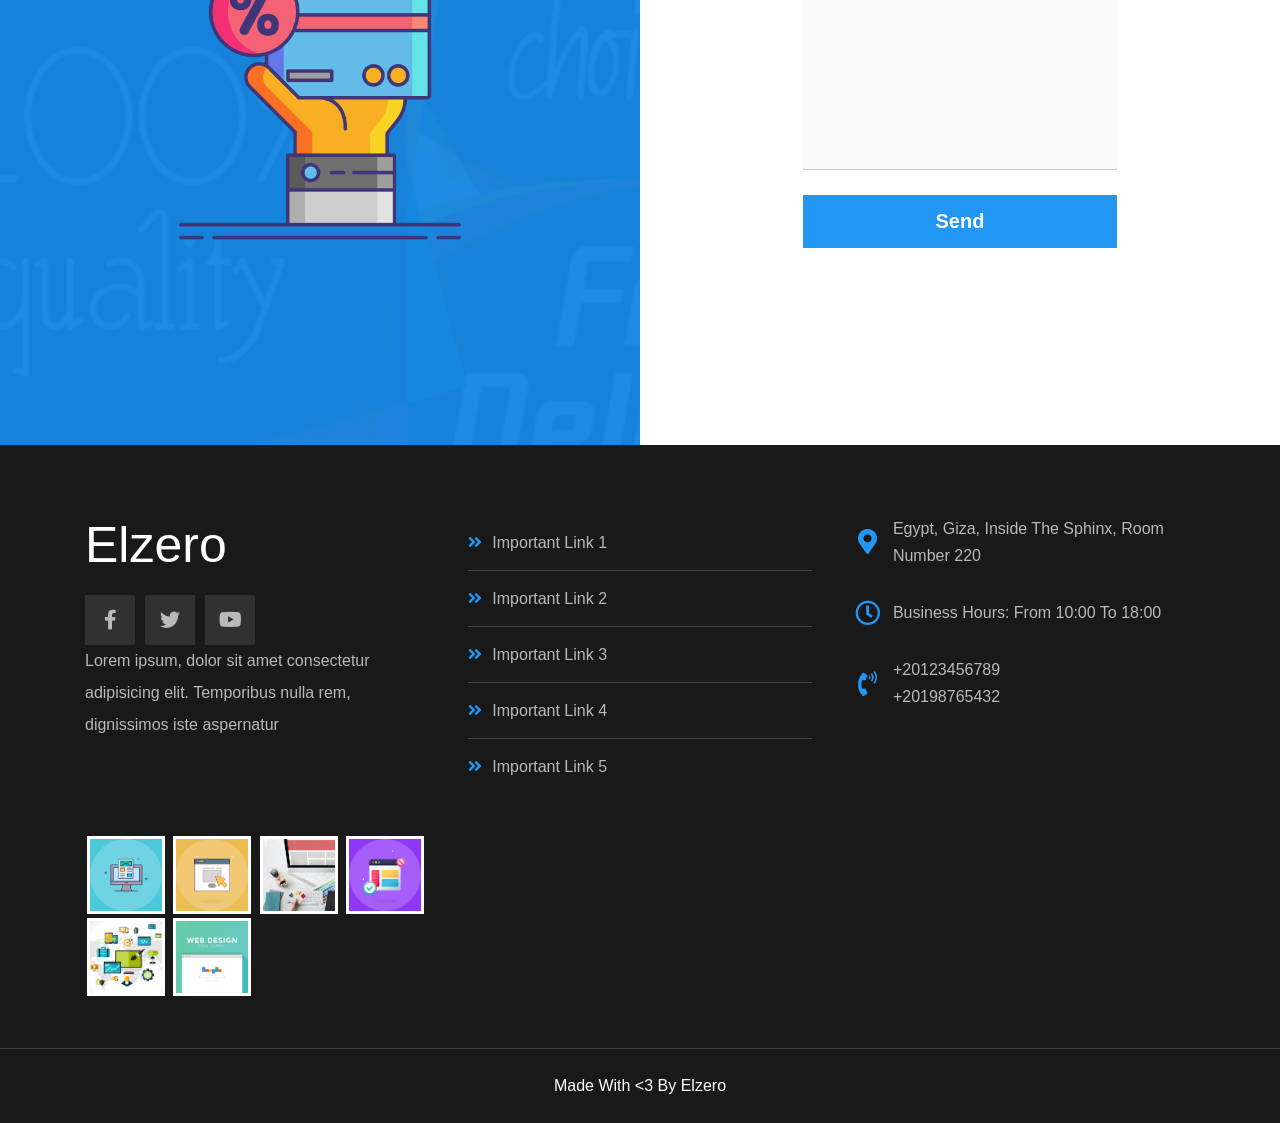
==== commit d45cde0e: "Update index.html" ====
--- a/index.html
+++ b/index.html
@@ -45,13 +45,13 @@
               </div>
               <ul class="links">
                 <li>
-                  <a href="aliebead.github.io//Testimonials.html"><i class="far fa-comments fa-fw"></i> Testimonials</a>
+                  <a href="#Testimonials"><i class="far fa-comments fa-fw"></i> Testimonials</a>
                 </li>
                 <li>
-                  <a href="aliebead.github.io//Team-members.htmll"><i class="far fa-user fa-fw"></i> Team Members</a>
+                  <a href="#Team-members"><i class="far fa-user fa-fw"></i> Team Members</a>
                 </li>
                 <li>
-                  <a href="aliebead.github.io/services.html"><i class="far fa-building fa-fw"></i> Services</a>
+                  <a href="#services"><i class="far fa-building fa-fw"></i> Services</a>
                 </li>
                 <li>
                   <a href="#our-skills"><i class="far fa-check-circle fa-fw"></i> Our Skills</a>
@@ -226,7 +226,7 @@
      </div>
      <div class="box reveal-element" style="transition-delay: 0.7s;">
        <div class="imges">
-         <img src="/imgs/gallery-05.jpg" alt="">
+         <img src="imgs/gallery-05.jpg" alt="">
        </div>
      </div>
      <div class="box reveal-element" style="transition-delay: 0.9s;">
@@ -274,6 +274,337 @@
     </div>
     <!-- End Features -->
     <div class="spikes"></div>
+
+      <!-- start Testimonials -->
+  <div class="Testimonials" id="Testimonials">
+    <h2 class="main-title">Testimonials</h2>
+    <div class="container">
+      <div class="box reveal-element" >
+        <img src="imgs/avatar-01.png" alt="">
+        <h3>Mohammad Farag</h3>
+        <span>Full Stack Developer</span>
+        <div class="rate">
+          <i class="filled fas fa-star"></i>
+          <i class="filled fas fa-star"></i>
+          <i class="filled fas fa-star"></i>
+          <i class="filled fas fa-star"></i>
+          <i class="far fa-star"></i>
+        </div>
+        <p>Lorem ipsum dolor sit amet, consectetur adipisicing elit. Nemo at aperiam quaerat possimus eos eum reprehenderit totam, beatae velit. Beatae iste ea laboriosam nobis vitae! Facilis error suscipit sequi enim.</p>
+      </div>
+      <div class="box reveal-element " >
+        <img src="imgs/avatar-02.png" alt="">
+        <h3>Mohamed Ibrahim</h3>
+        <span>Full Stack Developer</span>
+        <div class="rate">
+          <i class="filled fas fa-star"></i>
+          <i class="filled fas fa-star"></i>
+          <i class="filled fas fa-star"></i>
+          <i class="filled fas fa-star"></i>
+          <i class="far fa-star"></i>
+        </div>
+        <p>Lorem ipsum dolor sit amet, consectetur adipisicing elit. Nemo at aperiam quaerat possimus eos eum reprehenderit totam, beatae velit. Beatae iste ea laboriosam nobis vitae! Facilis error suscipit sequi enim.</p>
+      </div>
+      <div class="box reveal-element" >
+        <img src="imgs/avatar-03.png" alt="">
+        <h3>Sherief Ashraf</h3>
+        <span>Full Stack Developer</span>
+        <div class="rate">
+          <i class="filled fas fa-star"></i>
+          <i class="filled fas fa-star"></i>
+          <i class="filled fas fa-star"></i>
+          <i class="filled fas fa-star"></i>
+          <i class="far fa-star"></i>
+        </div>
+        <p>Lorem ipsum dolor sit amet, consectetur adipisicing elit. Nemo at aperiam quaerat possimus eos eum reprehenderit totam, beatae velit. Beatae iste ea laboriosam nobis vitae! Facilis error suscipit sequi enim.</p>
+      </div>
+      <div class="box reveal-element" >
+        <img src="imgs/avatar-04.png" alt="">
+        <h3>Amr Hendawy</h3>
+        <span>Full Stack Developer</span>
+        <div class="rate">
+          <i class="filled fas fa-star"></i>
+          <i class="filled fas fa-star"></i>
+          <i class="filled fas fa-star"></i>
+          <i class="filled fas fa-star"></i>
+          <i class="filled fas fa-star"></i>
+        </div>
+        <p>Lorem ipsum dolor sit amet, consectetur adipisicing elit. Nemo at aperiam quaerat possimus eos eum reprehenderit totam, beatae velit. Beatae iste ea laboriosam nobis vitae! Facilis error suscipit sequi enim.</p>
+      </div>
+      <div class="box reveal-element" >
+        <img src="imgs/avatar-05.png" alt="">
+        <h3>Shady Nabil</h3>
+        <span>Full Stack Developer</span>
+        <div class="rate">
+          <i class="filled fas fa-star"></i>
+          <i class="filled fas fa-star"></i>
+          <i class="filled fas fa-star"></i>
+          <i class="filled fas fa-star"></i>
+          <i class="far fa-star"></i>
+        </div>
+        <p>Lorem ipsum dolor sit amet, consectetur adipisicing elit. Nemo at aperiam quaerat possimus eos eum reprehenderit totam, beatae velit. Beatae iste ea laboriosam nobis vitae! Facilis error suscipit sequi enim.</p>
+      </div>
+      <div class="box reveal-element" >
+        <img src="imgs/avatar-06.png" alt="">
+        <h3>Osama Mohamed</h3>
+        <span>Full Stack Developer</span>
+        <div class="rate">
+          <i class="filled fas fa-star"></i>
+          <i class="filled fas fa-star"></i>
+          <i class="filled fas fa-star"></i>
+          <i class="filled fas fa-star"></i>
+          <i class="far fa-star"></i>
+        </div>
+        <p>Lorem ipsum dolor sit amet, consectetur adipisicing elit. Nemo at aperiam quaerat possimus eos eum reprehenderit totam, beatae velit. Beatae iste ea laboriosam nobis vitae! Facilis error suscipit sequi enim.</p>
+      </div>
+      
+    </div>
+  </div>
+  <!-- end Testimonials -->
+    <!-- start team members -->
+  <div class="team" id="team">
+    <h2 class="main-title">TEAM MEMBERS</h2>
+    <div class="container">
+      
+      <div class="box reveal-element">
+          <div class="data">
+            <img src="imgs/team-01.jpg" alt="" />
+            <div class="social">
+              <a href="https://www.facebook.com/OsElzero">
+                <i class="fab fa-facebook-f"></i>
+              </a>
+              <a href="https://twitter.com/Osama_Elzero">
+                <i class="fab fa-twitter"></i>
+              </a>
+              <a href="https://www.linkedin.com/in/osamaelzero?utm_source=share_via&utm_content=profile&utm_medium=member_android">
+                <i class="fab fa-linkedin-in"></i>
+              </a>
+              <a href="#https://www.youtube.com/@ElzeroWebSchool">
+                <i class="fab fa-youtube"></i>
+              </a>
+            </div>
+          </div>
+          <div class="info">
+            <h3>Name</h3>
+            <p>Simple Short Description</p>
+          </div>
+      </div>
+        <div class="box reveal-element" >
+          <div class="data">
+            <img src="imgs/team-02.jpg" alt="" />
+            <div class="social">
+              <a href="https://www.facebook.com/OsElzero">
+                <i class="fab fa-facebook-f"></i>
+              </a>
+              <a href="https://twitter.com/Osama_Elzero">
+                <i class="fab fa-twitter"></i>
+              </a>
+              <a href="https://www.linkedin.com/in/osamaelzero?utm_source=share_via&utm_content=profile&utm_medium=member_android">
+                <i class="fab fa-linkedin-in"></i>
+              </a>
+              <a href="https://www.youtube.com/@ElzeroWebSchool">
+                <i class="fab fa-youtube"></i>
+              </a>
+            </div>
+          </div>
+          <div class="info">
+            <h3>Name</h3>
+            <p>Simple Short Description</p>
+          </div>
+      </div>
+        <div class="box reveal-element" >
+          <div class="data">
+            <img src="imgs/team-03.jpg" alt="" />
+            <div class="social">
+              <a href="https://www.facebook.com/OsElzero">
+                <i class="fab fa-facebook-f"></i>
+              </a>
+              <a href="https://twitter.com/Osama_Elzero">
+                <i class="fab fa-twitter"></i>
+              </a>
+              <a href="https://www.linkedin.com/in/osamaelzero?utm_source=share_via&utm_content=profile&utm_medium=member_android">
+                <i class="fab fa-linkedin-in"></i>
+              </a>
+              <a href="https://www.youtube.com/@ElzeroWebSchool">
+                <i class="fab fa-youtube"></i>
+              </a>
+            </div>
+          </div>
+          <div class="info">
+            <h3>Name</h3>
+            <p>Simple Short Description</p>
+          </div>
+      </div>
+        <div class="box reveal-element" >
+          <div class="data">
+            <img src="imgs/team-04.jpg" alt="" />
+            <div class="social">
+              <a href="https://www.facebook.com/OsElzero">
+                <i class="fab fa-facebook-f"></i>
+              </a>
+              <a href="https://twitter.com/Osama_Elzero">
+                <i class="fab fa-twitter"></i>
+              </a>
+              <a href="https://www.linkedin.com/in/osamaelzero?utm_source=share_via&utm_content=profile&utm_medium=member_android">
+                <i class="fab fa-linkedin-in"></i>
+              </a>
+              <a href="https://www.youtube.com/@ElzeroWebSchool">
+                <i class="fab fa-youtube"></i>
+              </a>
+            </div>
+          </div>
+          <div class="info">
+            <h3>Name</h3>
+            <p>Simple Short Description</p>
+          </div>
+      </div>
+        <div class="box reveal-element" >
+          <div class="data">
+            <img src="imgs/team-05.png" alt="" />
+            <div class="social">
+              <a href="https://www.facebook.com/OsElzero">
+                <i class="fab fa-facebook-f"></i>
+              </a>
+              <a href="https://twitter.com/Osama_Elzero">
+                <i class="fab fa-twitter"></i>
+              </a>
+              <a href="https://www.linkedin.com/in/osamaelzero?utm_source=share_via&utm_content=profile&utm_medium=member_android">
+                <i class="fab fa-linkedin-in"></i>
+              </a>
+              <a href="https://www.youtube.com/@ElzeroWebSchool">
+                <i class="fab fa-youtube"></i>
+              </a>
+            </div>
+          </div>
+          <div class="info">
+            <h3>Name</h3>
+            <p>Simple Short Description</p>
+          </div>
+      </div>
+        <div class="box reveal-element" >
+          <div class="data">
+            <img src="imgs/team-06.png" alt="" />
+            <div class="social">
+              <a href="https://www.facebook.com/OsElzero">
+                <i class="fab fa-facebook-f"></i>
+              </a>
+              <a href="https://twitter.com/Osama_Elzero">
+                <i class="fab fa-twitter"></i>
+              </a>
+              <a href="https://www.linkedin.com/in/osamaelzero?utm_source=share_via&utm_content=profile&utm_medium=member_android">
+                <i class="fab fa-linkedin-in"></i>
+              </a>
+              <a href="https://www.youtube.com/@ElzeroWebSchool">
+                <i class="fab fa-youtube"></i>
+              </a>
+            </div>
+          </div>
+          <div class="info">
+            <h3>Name</h3>
+            <p>Simple Short Description</p>
+          </div>
+      </div>
+        <div class="box reveal-element" >
+          <div class="data">
+            <img src="imgs/team-07.jpg" alt="" />
+            <div class="social">
+              <a href="https://www.facebook.com/OsElzero">
+                <i class="fab fa-facebook-f"></i>
+              </a>
+              <a href="https://twitter.com/Osama_Elzero">
+                <i class="fab fa-twitter"></i>
+              </a>
+              <a href="https://www.linkedin.com/in/osamaelzero?utm_source=share_via&utm_content=profile&utm_medium=member_android">
+                <i class="fab fa-linkedin-in"></i>
+              </a>
+              <a href="https://www.youtube.com/@ElzeroWebSchool">
+                <i class="fab fa-youtube"></i>
+              </a>
+            </div>
+          </div>
+          <div class="info">
+            <h3>Name</h3>
+            <p>Simple Short Description</p>
+          </div>
+      </div>
+        <div class="box reveal-element" >
+          <div class="data">
+            <img src="imgs/team-08.jpg" alt="" />
+            <div class="social">
+              <a href="https://www.facebook.com/OsElzero">
+                <i class="fab fa-facebook-f"></i>
+              </a>
+              <a href="https://twitter.com/Osama_Elzero">
+                <i class="fab fa-twitter"></i>
+              </a>
+              <a href="https://www.linkedin.com/in/osamaelzero?utm_source=share_via&utm_content=profile&utm_medium=member_android">
+                <i class="fab fa-linkedin-in"></i>
+              </a>
+              <a href="https://www.youtube.com/@ElzeroWebSchool">
+                <i class="fab fa-youtube"></i>
+              </a>
+            </div>
+          </div>
+          <div class="info">
+            <h3>Name</h3>
+            <p>Simple Short Description</p>
+          </div>
+      </div>
+        
+    </div>
+  </div>
+  <!-- end team members -->
+  <div class="spikes"></div>
+   <!-- start services -->
+ <div class="services">
+   <h2 class="main-title">Services</h2>
+   <div class="container">
+     <div class="box reveal-element">
+          <i class="fas fa-user-shield fa-4x"></i>
+          <h3>Security</h3>
+          <div class="info">
+            <a href="#">Details</a>
+          </div>
+      </div>
+      <div class="box reveal-element">
+          <i class="fas fa-tools fa-4x"></i>
+          <h3>Fixing Issues</h3>
+          <div class="info">
+            <a href="#">Details</a>
+          </div>
+      </div>
+      <div class="box reveal-element">
+          <i class="fas fa-map-marked-alt fa-4x"></i>
+          <h3>Location</h3>
+          <div class="info">
+            <a href="#">Details</a>
+          </div>
+      </div>
+      <div class="box reveal-element">
+          <i class="fas fa-laptop-code fa-4x"></i>
+          <h3>Coding</h3>
+          <div class="info">
+            <a href="#">Details</a>
+          </div>
+      </div>
+      <div class="box reveal-element">
+          <i class="fas fa-palette fa-4x"></i>
+          <h3>Design</h3>
+          <div class="info">
+            <a href="#">Details</a>
+          </div>
+      </div>
+      <div class="box reveal-element">
+          <i class="fas fa-bullhorn fa-4x"></i>
+          <h3>Marketing</h3>
+          <div class="info">
+            <a href="#">Details</a>
+          </div>
+      </div>
+      
+   </div>
+ </div>
+ <!-- end services -->
     <!-- start our skills -->
     <div class="our-skills" id="our-skills">
       <h2 class="main-title">Our Skills</h2>
@@ -313,7 +644,8 @@
       </div>
     </div>
     <!-- end our skils -->
-    
+    <div class="spikes"></div>
+
     <!-- start how it work-->
     <div class="work-steps" id="work-steps">
       <h2 class="main-title">How It Work ?</h2>
@@ -354,7 +686,6 @@
       </div>
     </div>
     <!-- end how it work -->
-    <div class="spikes"></div>
     <!-- start event -->
     <div class="events" id="events">
       <div class="dots dots-up"></div>
@@ -573,4 +904,4 @@
   <!-- end script links -->
   
 </body>
-</html>
+  </html>
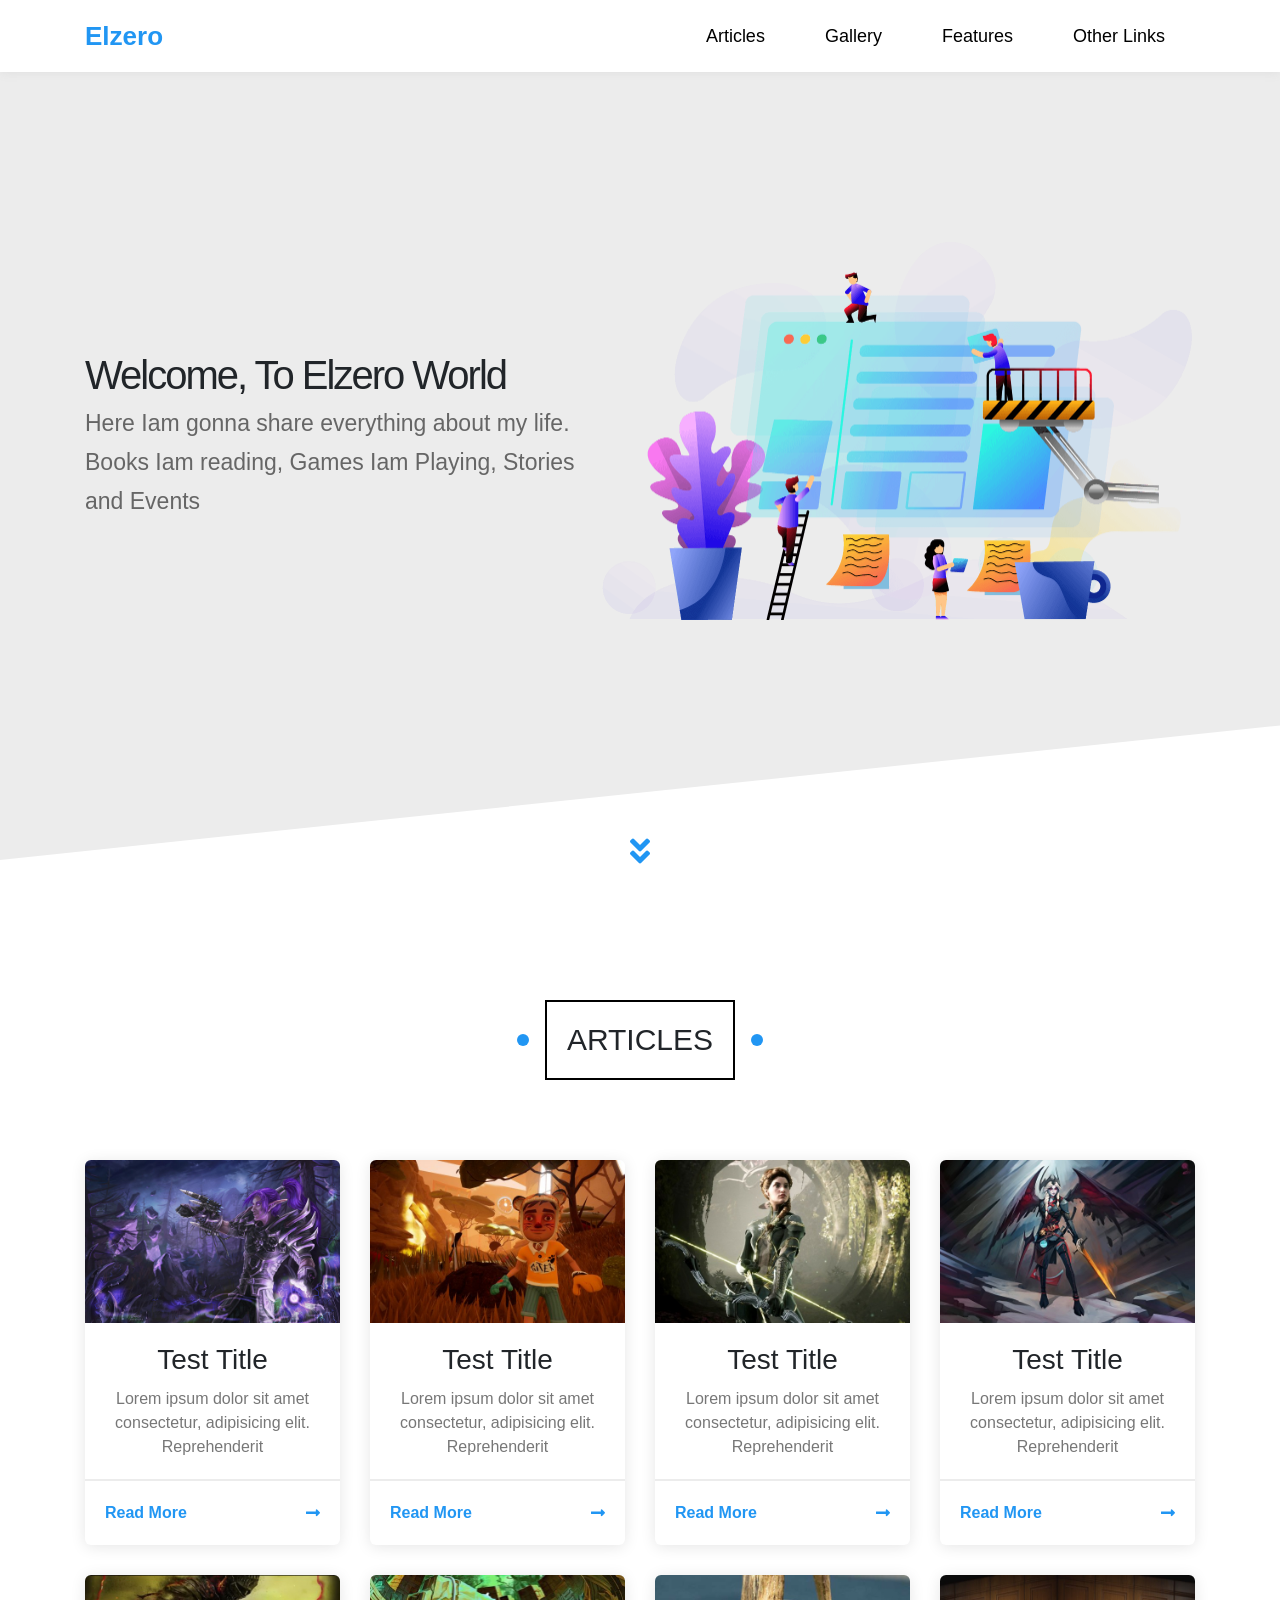
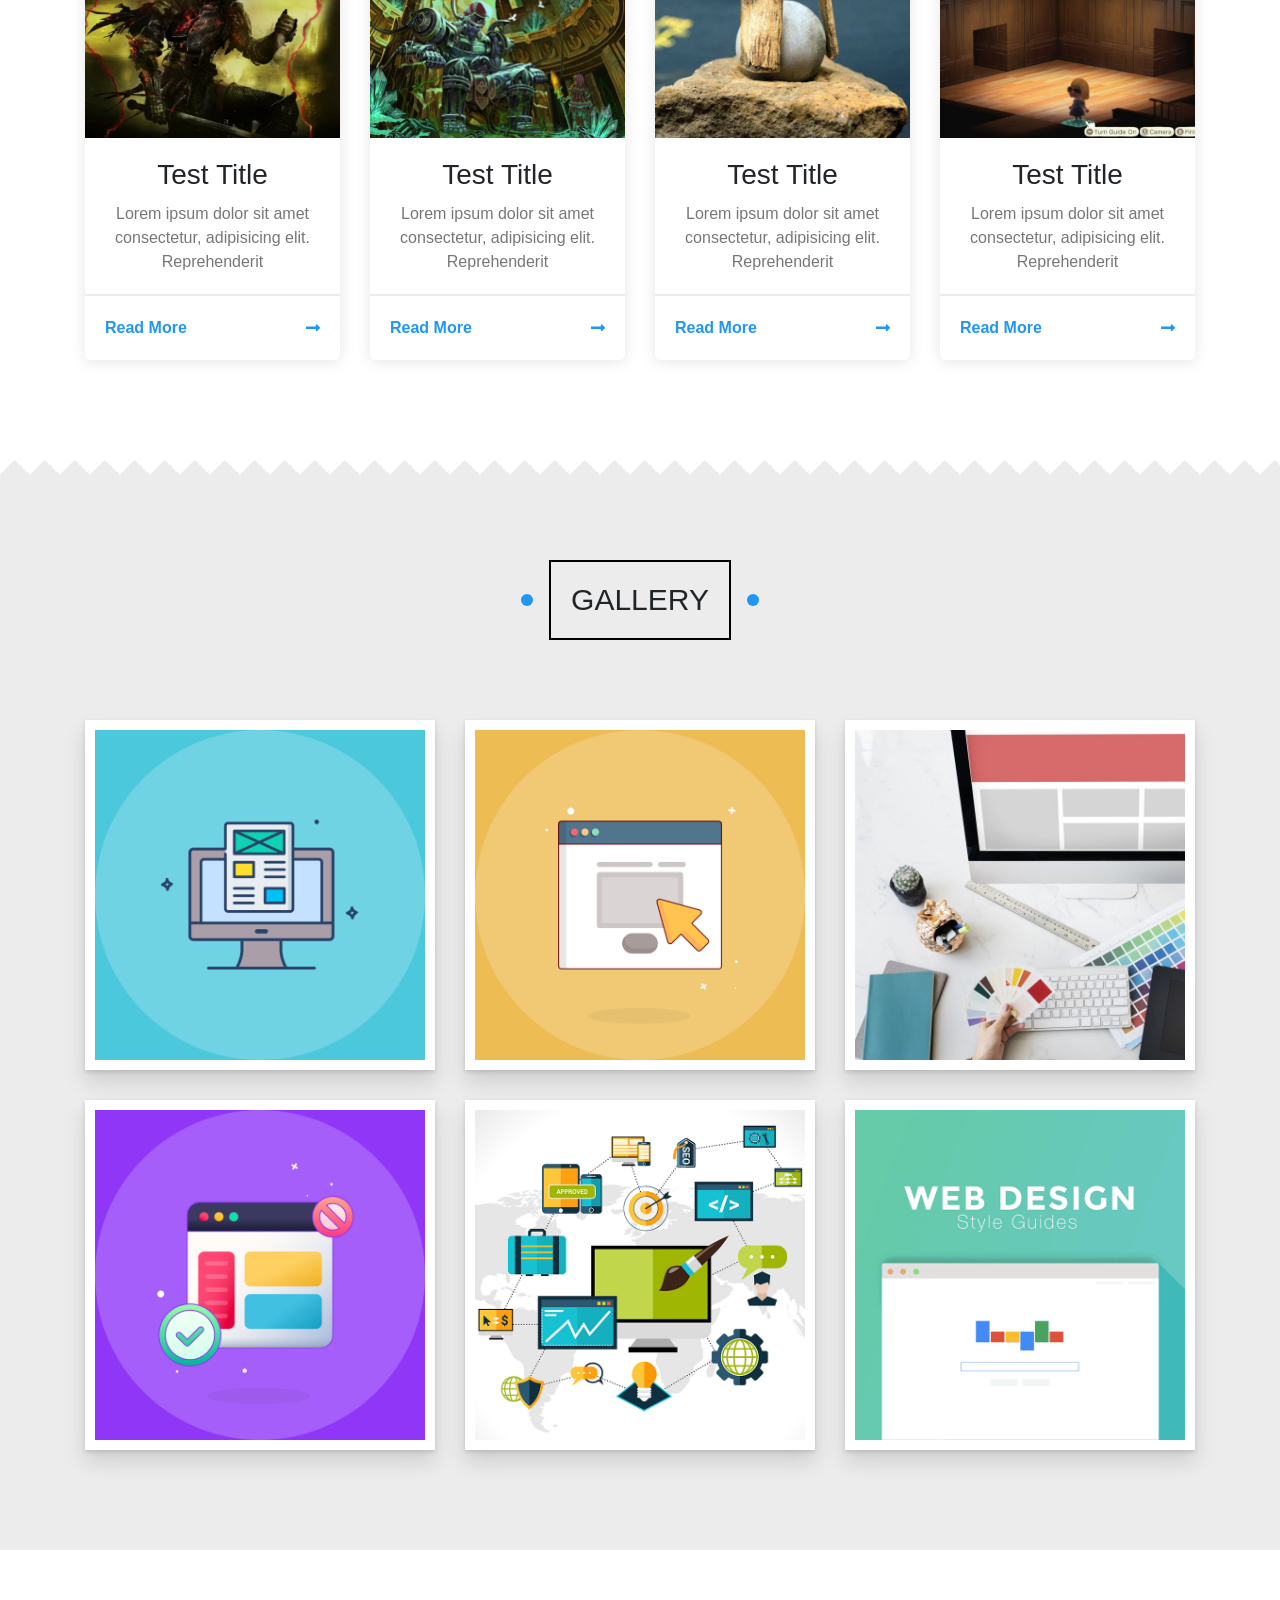
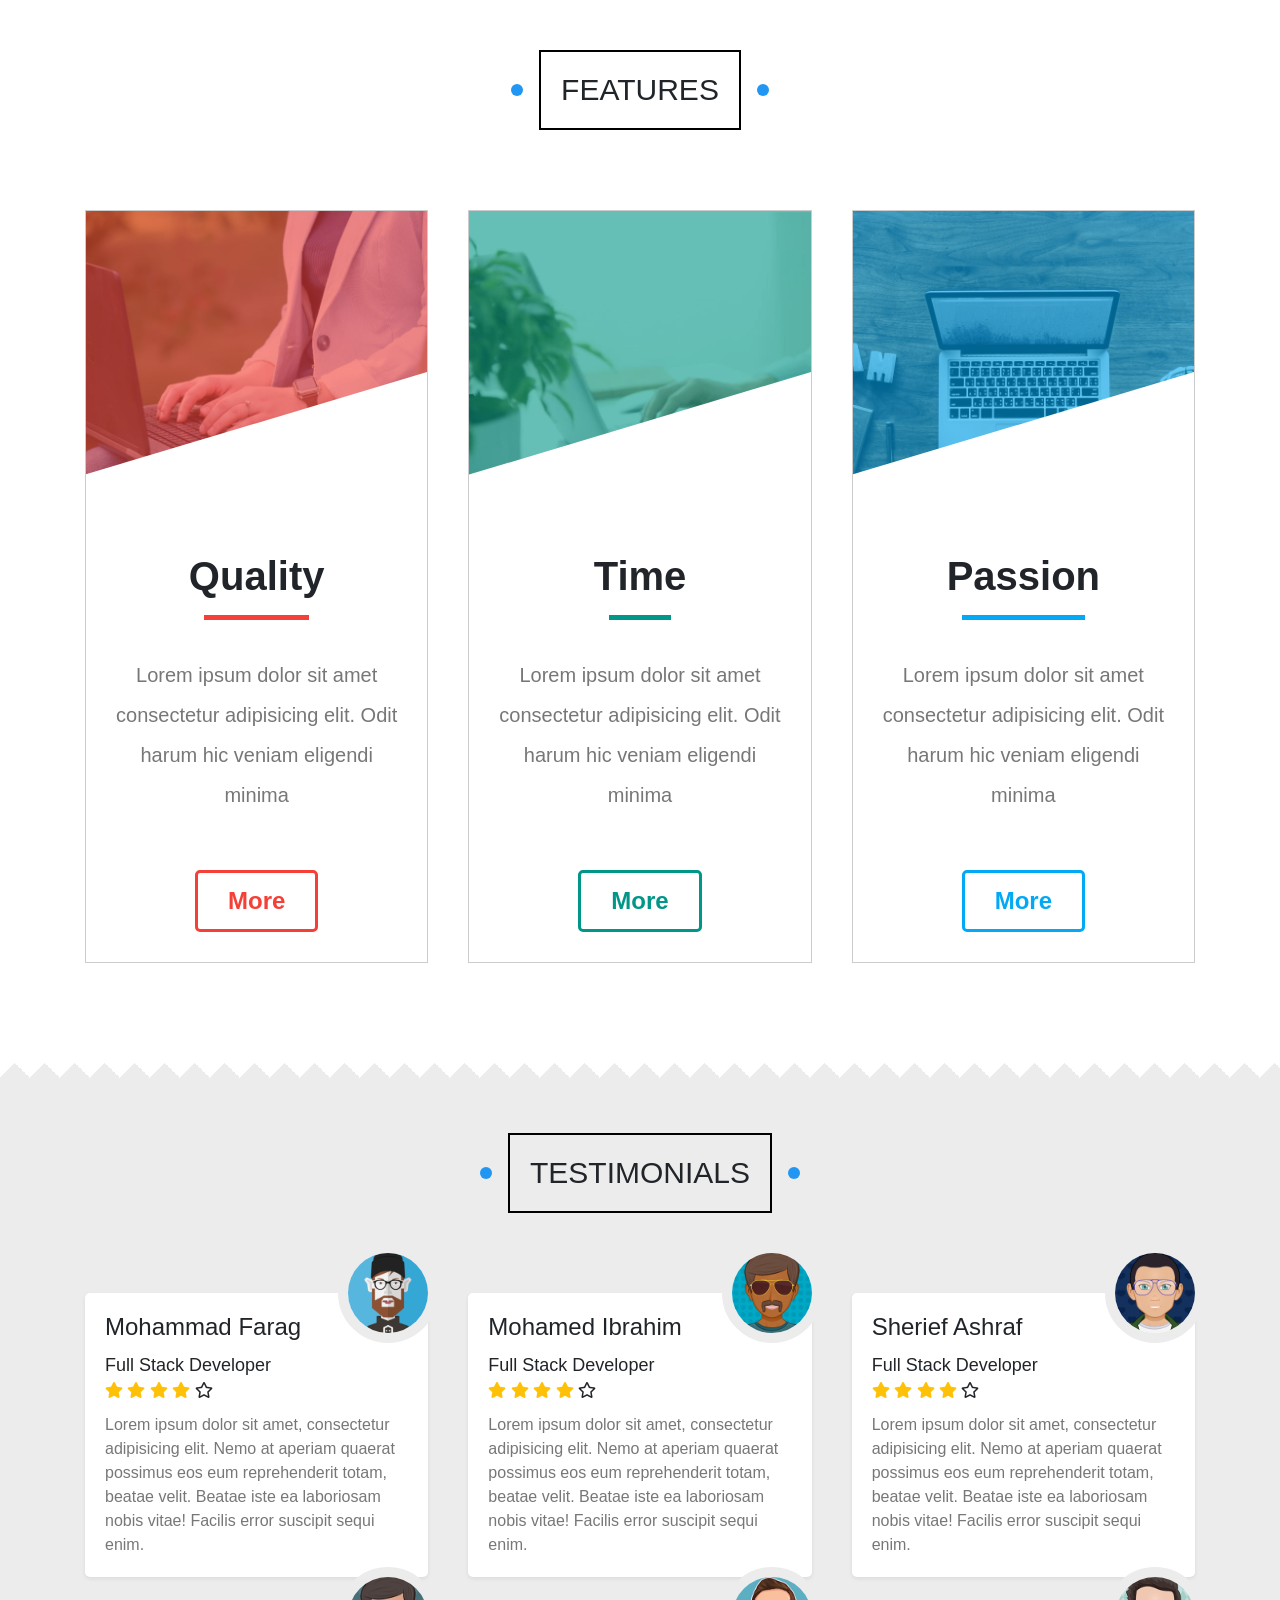
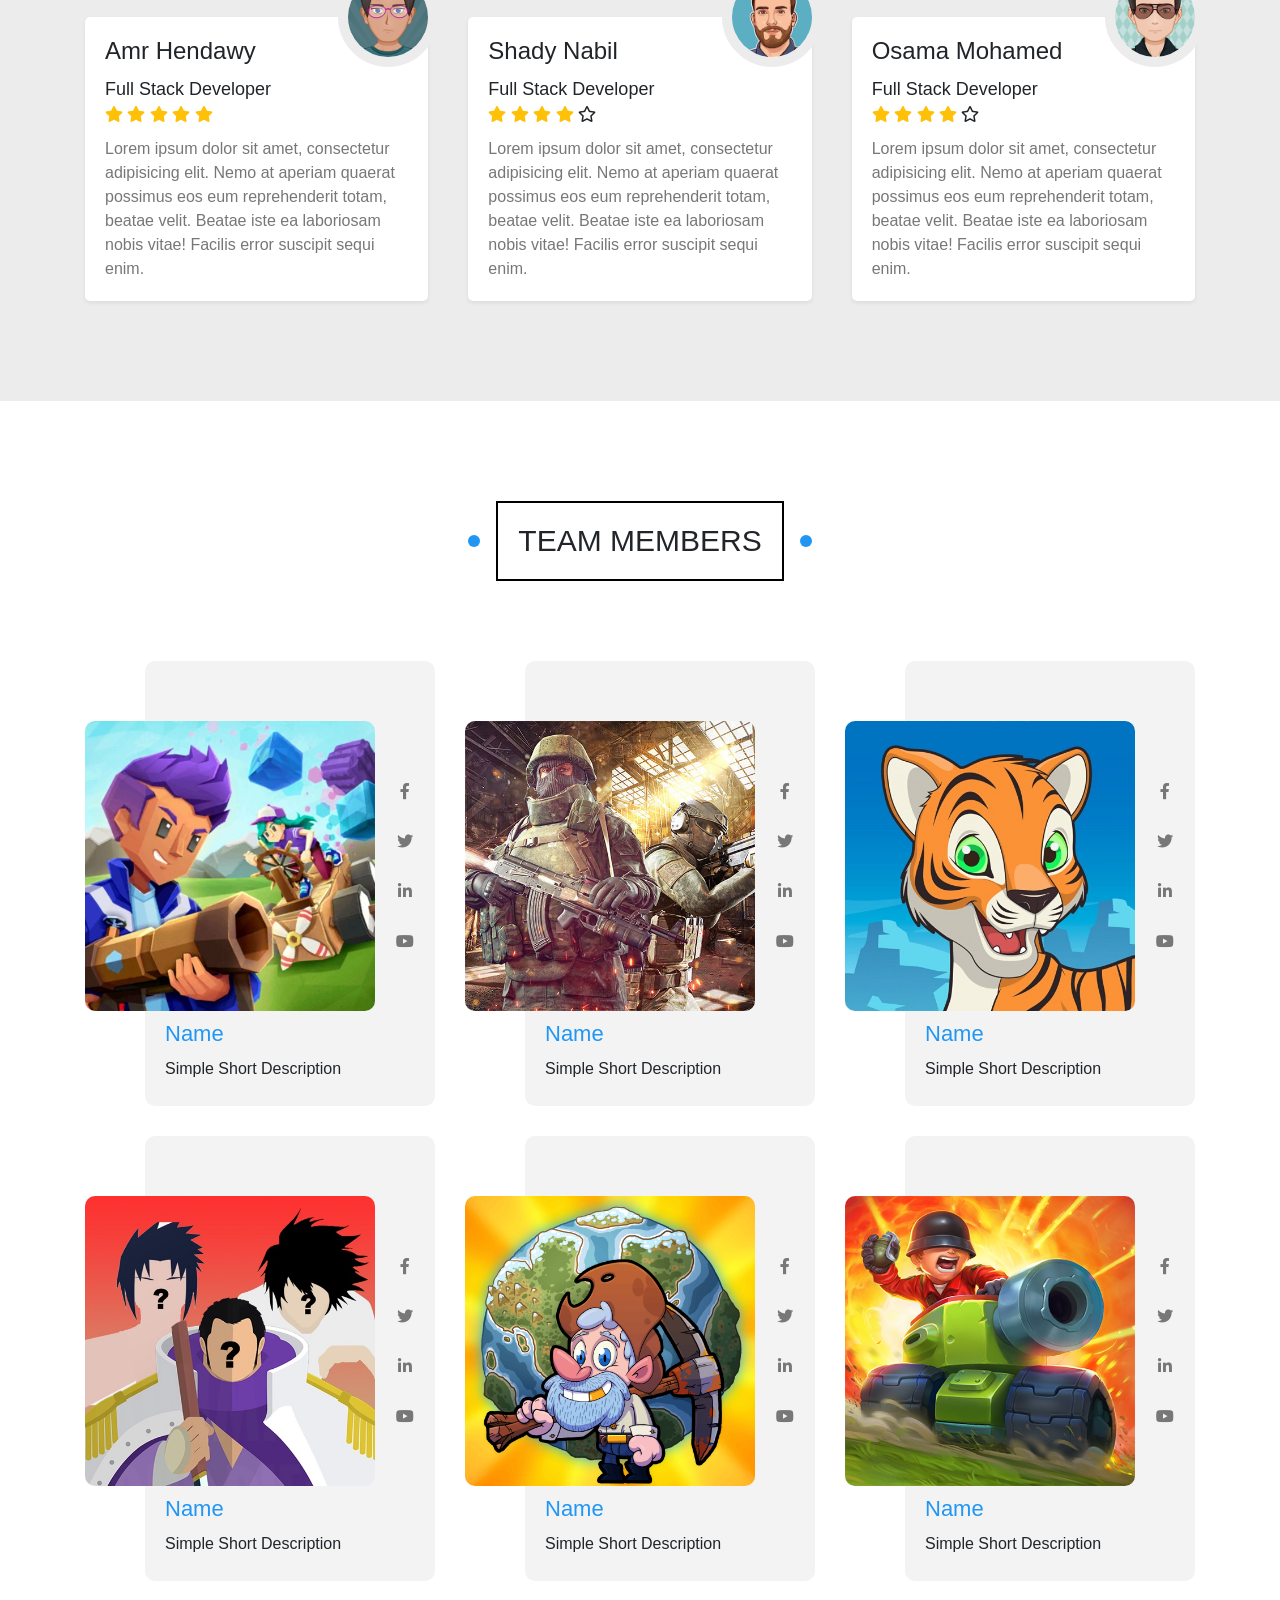
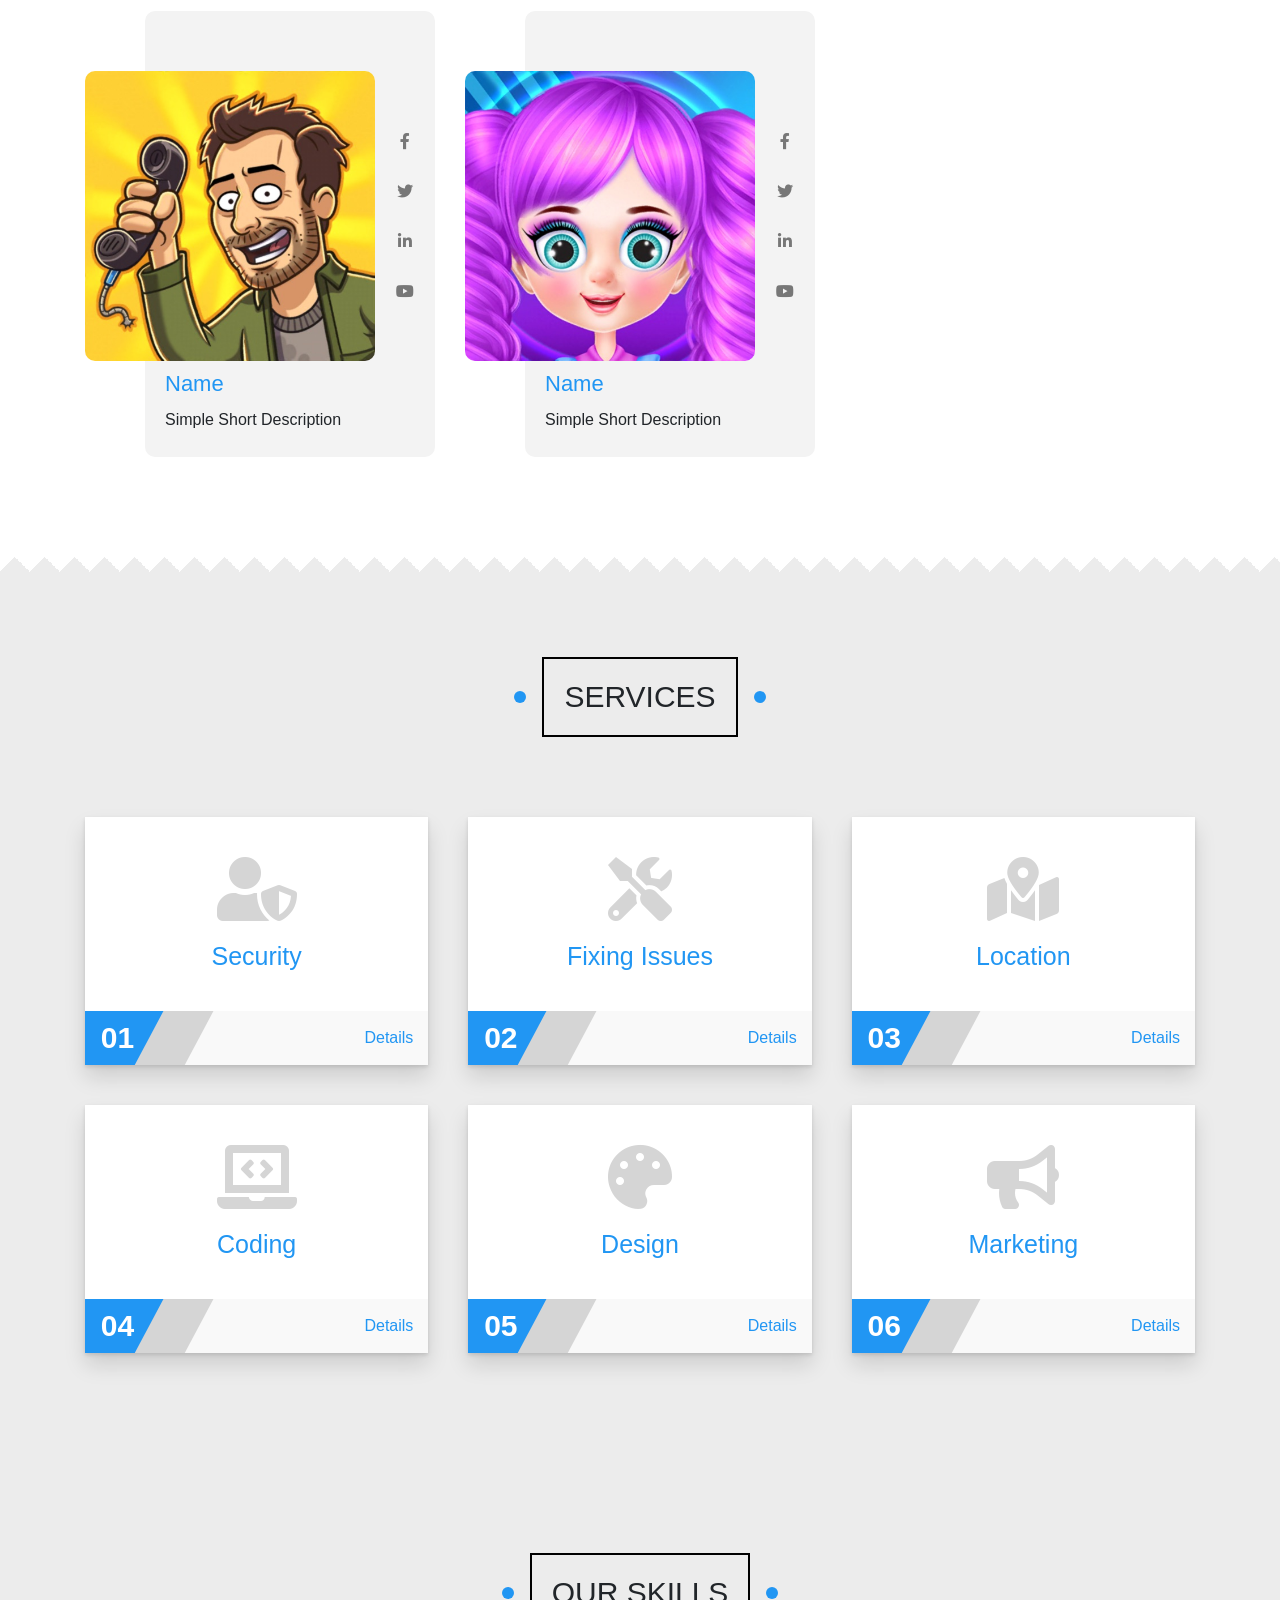
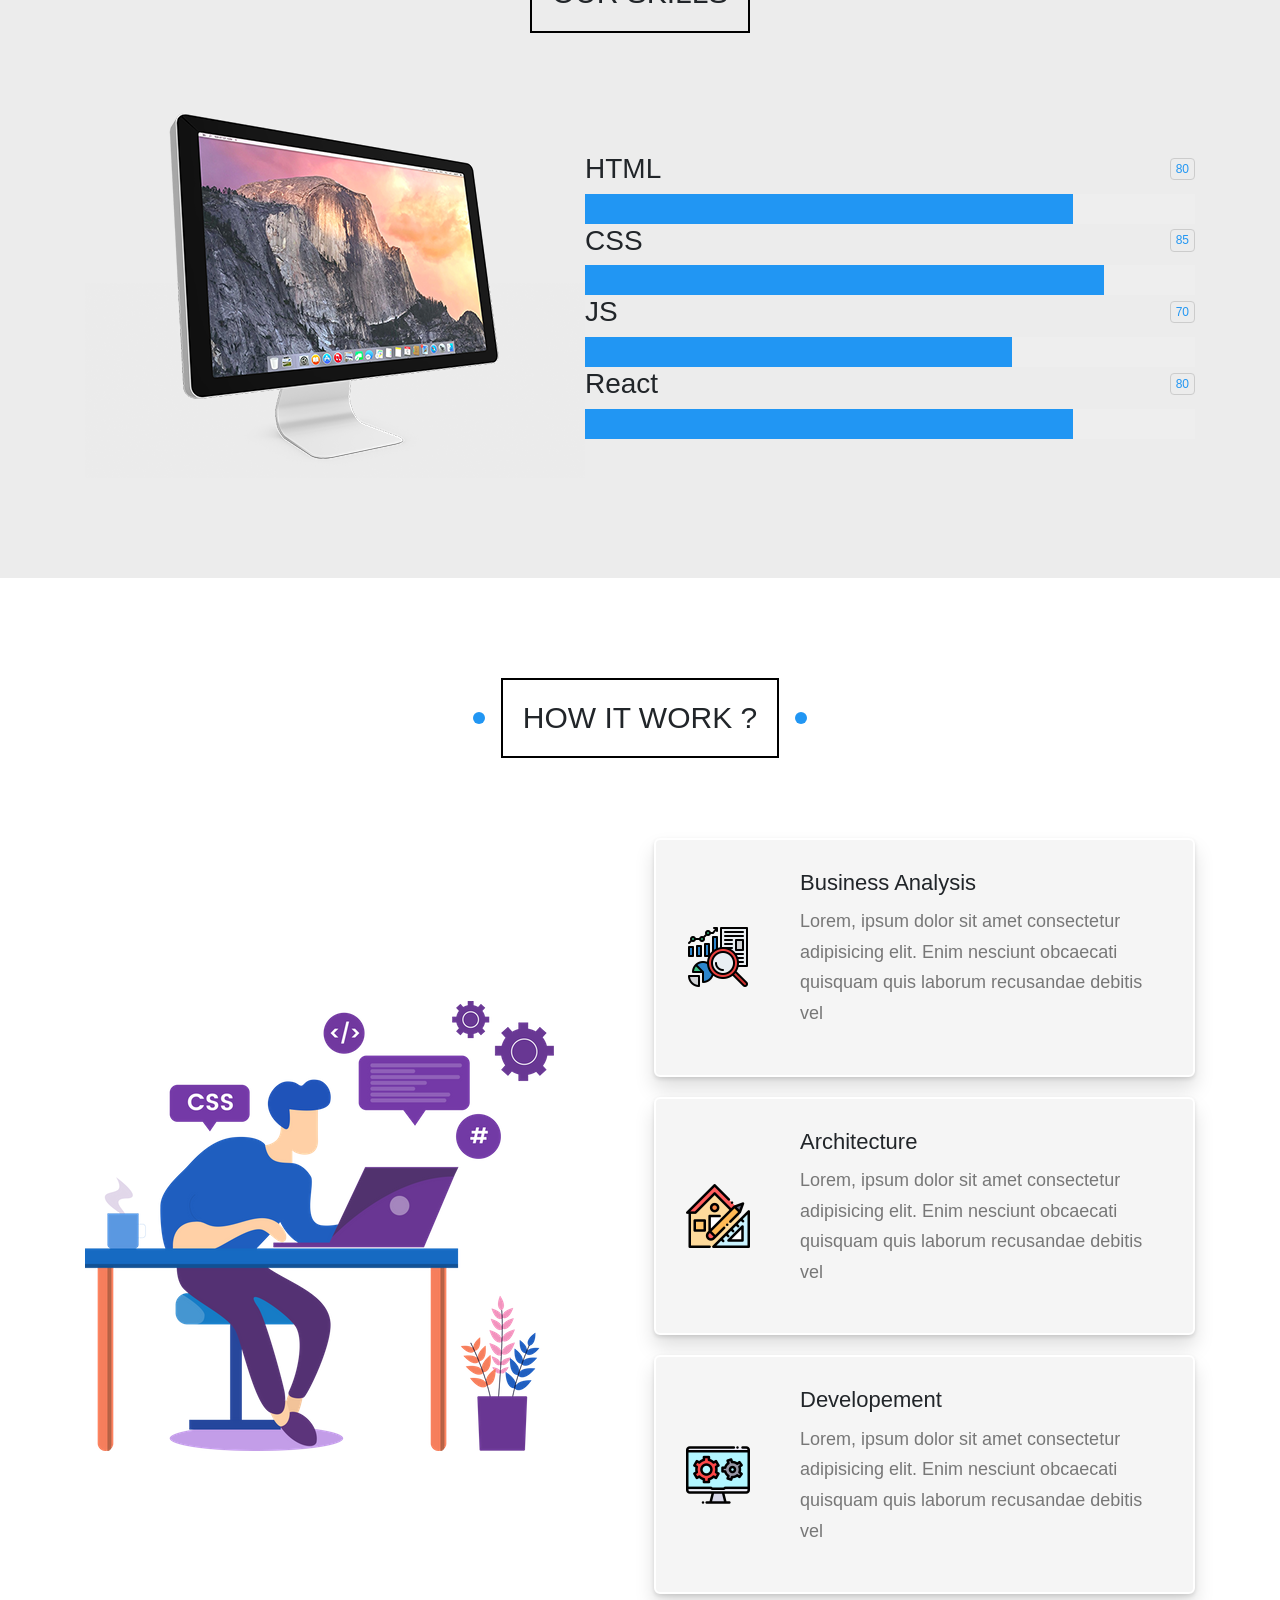
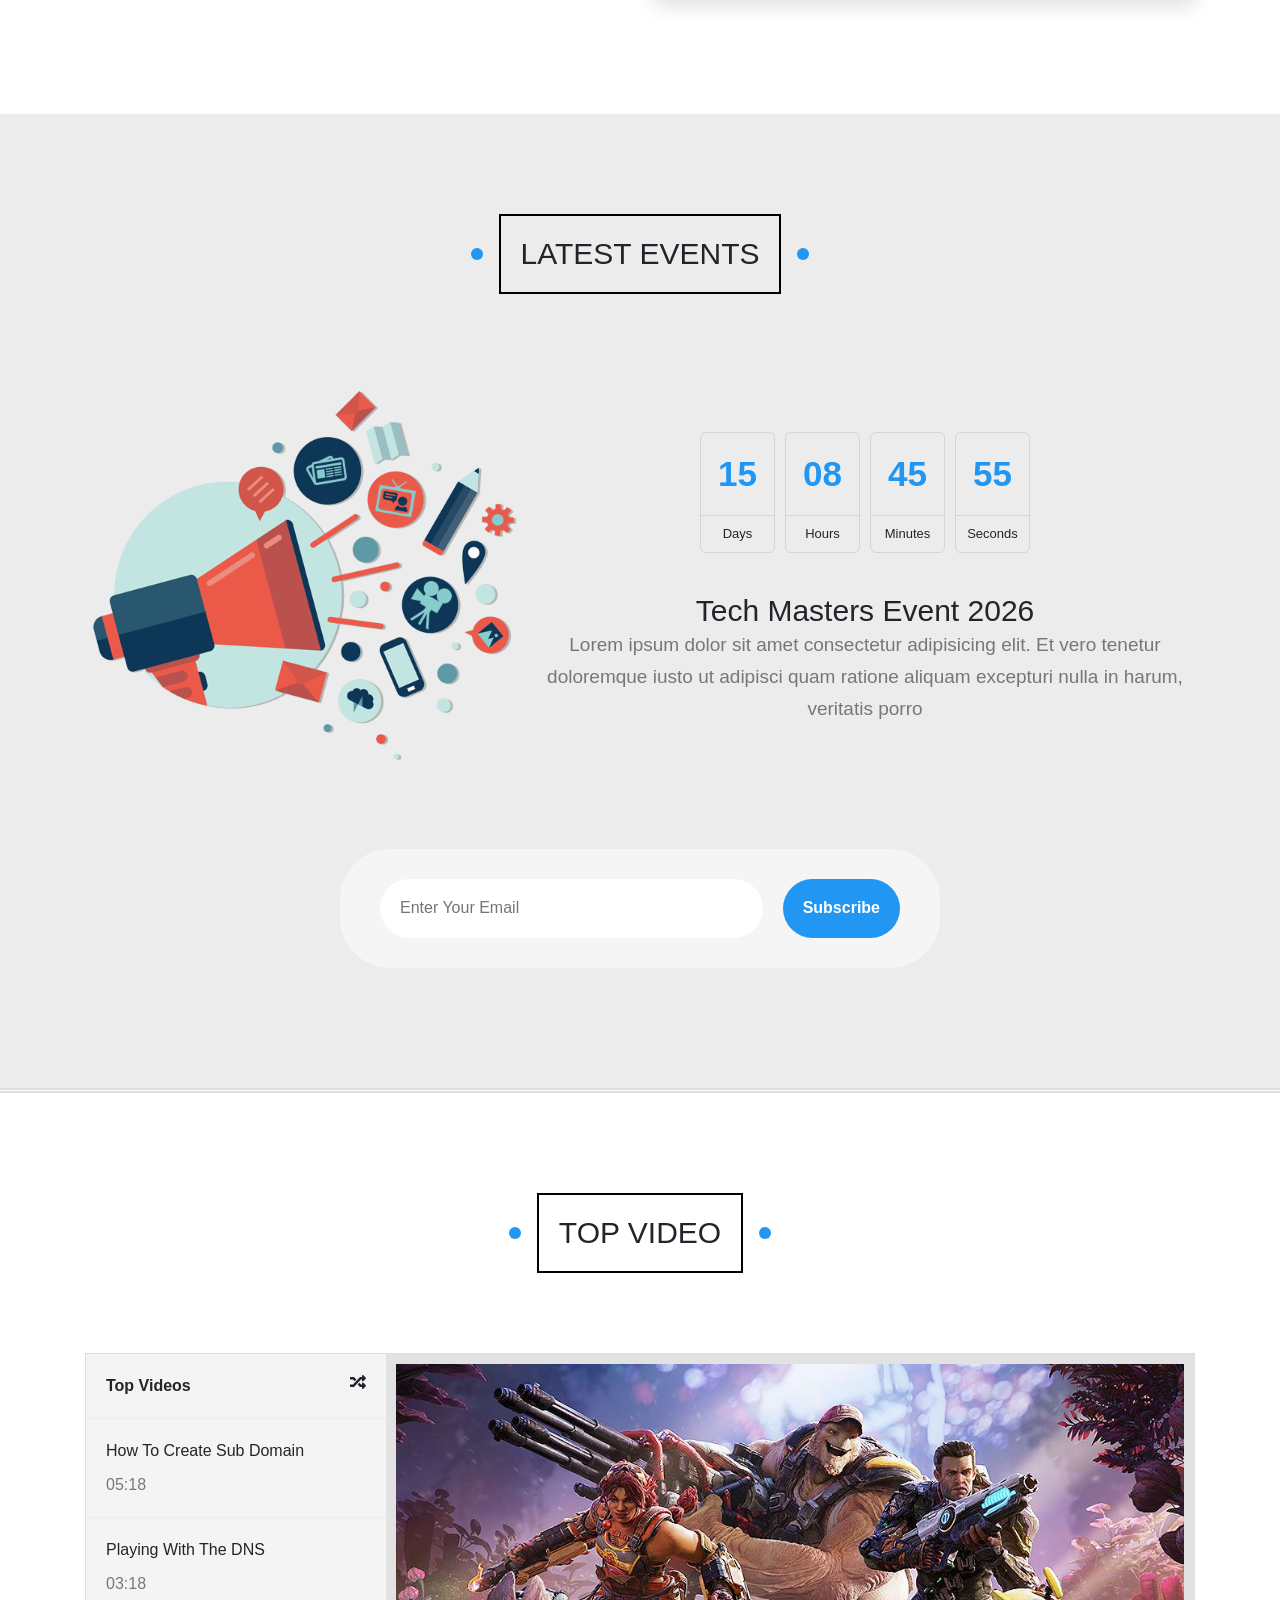
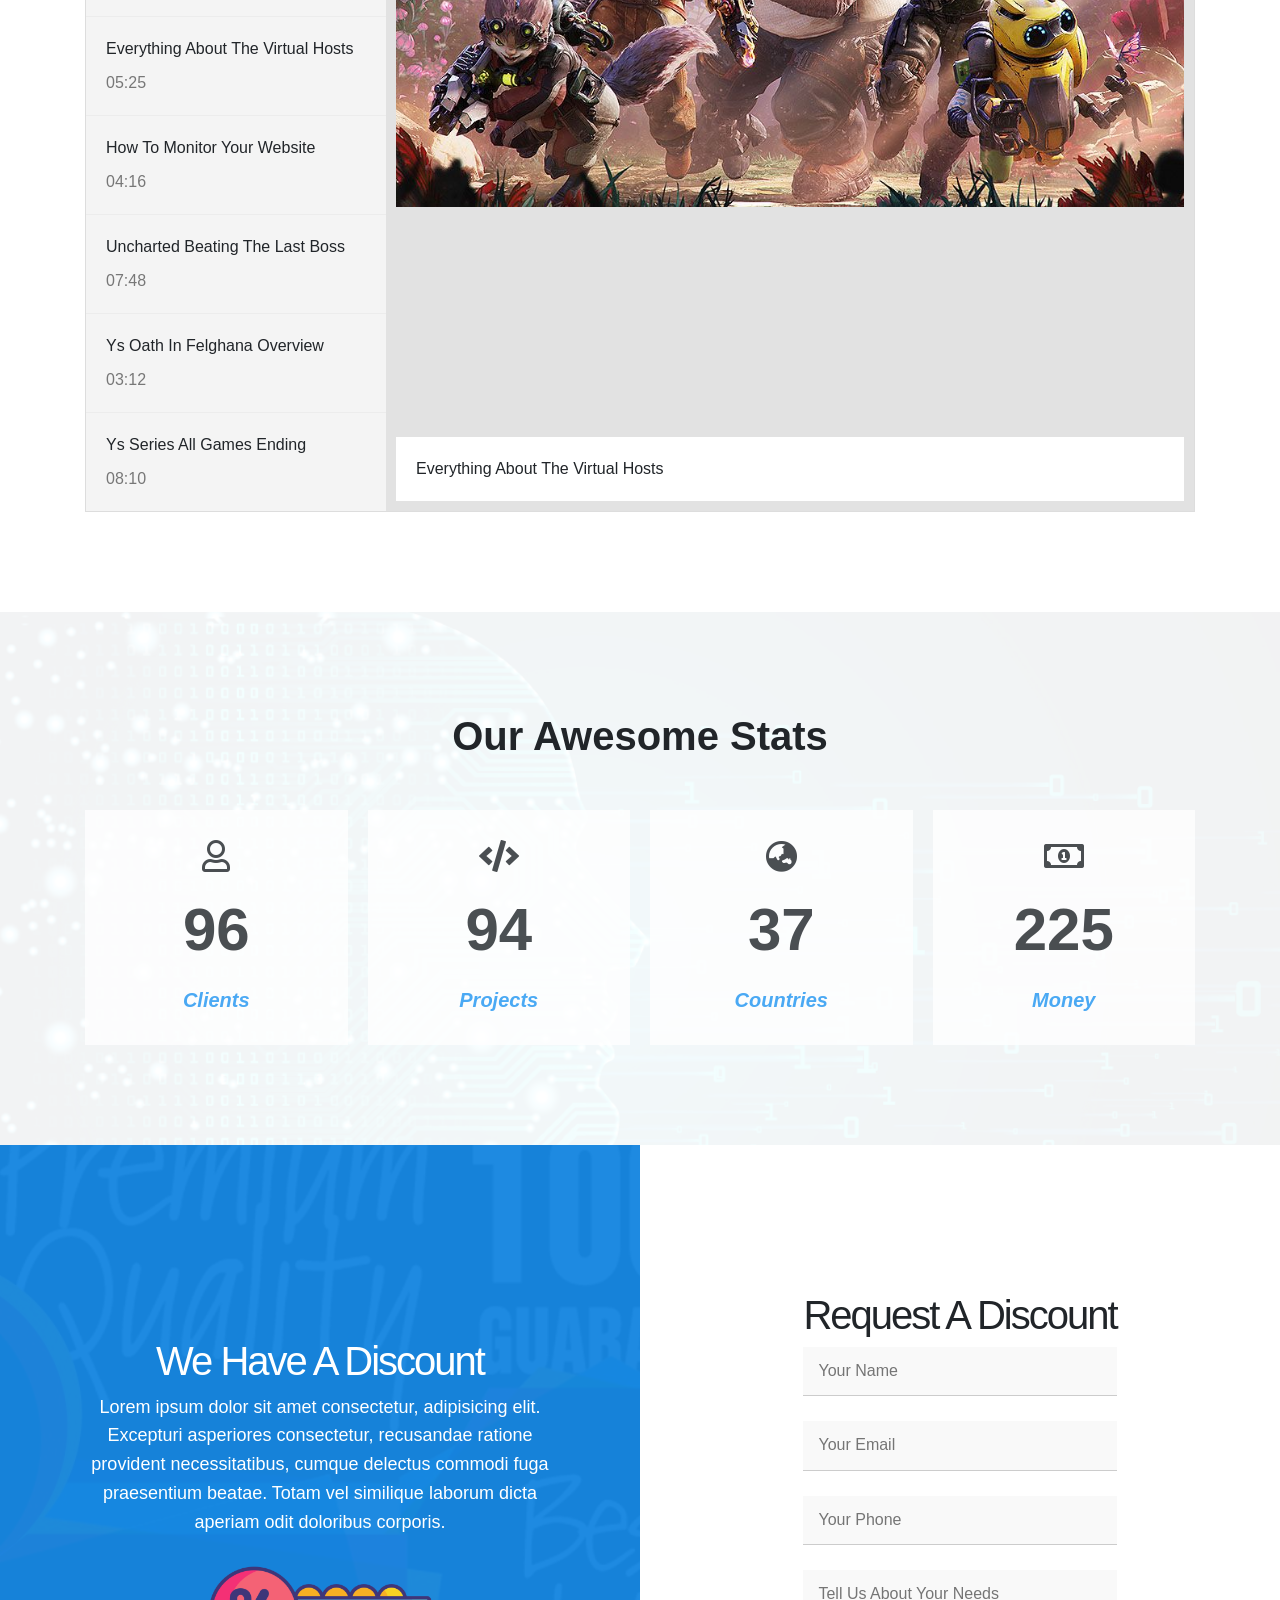
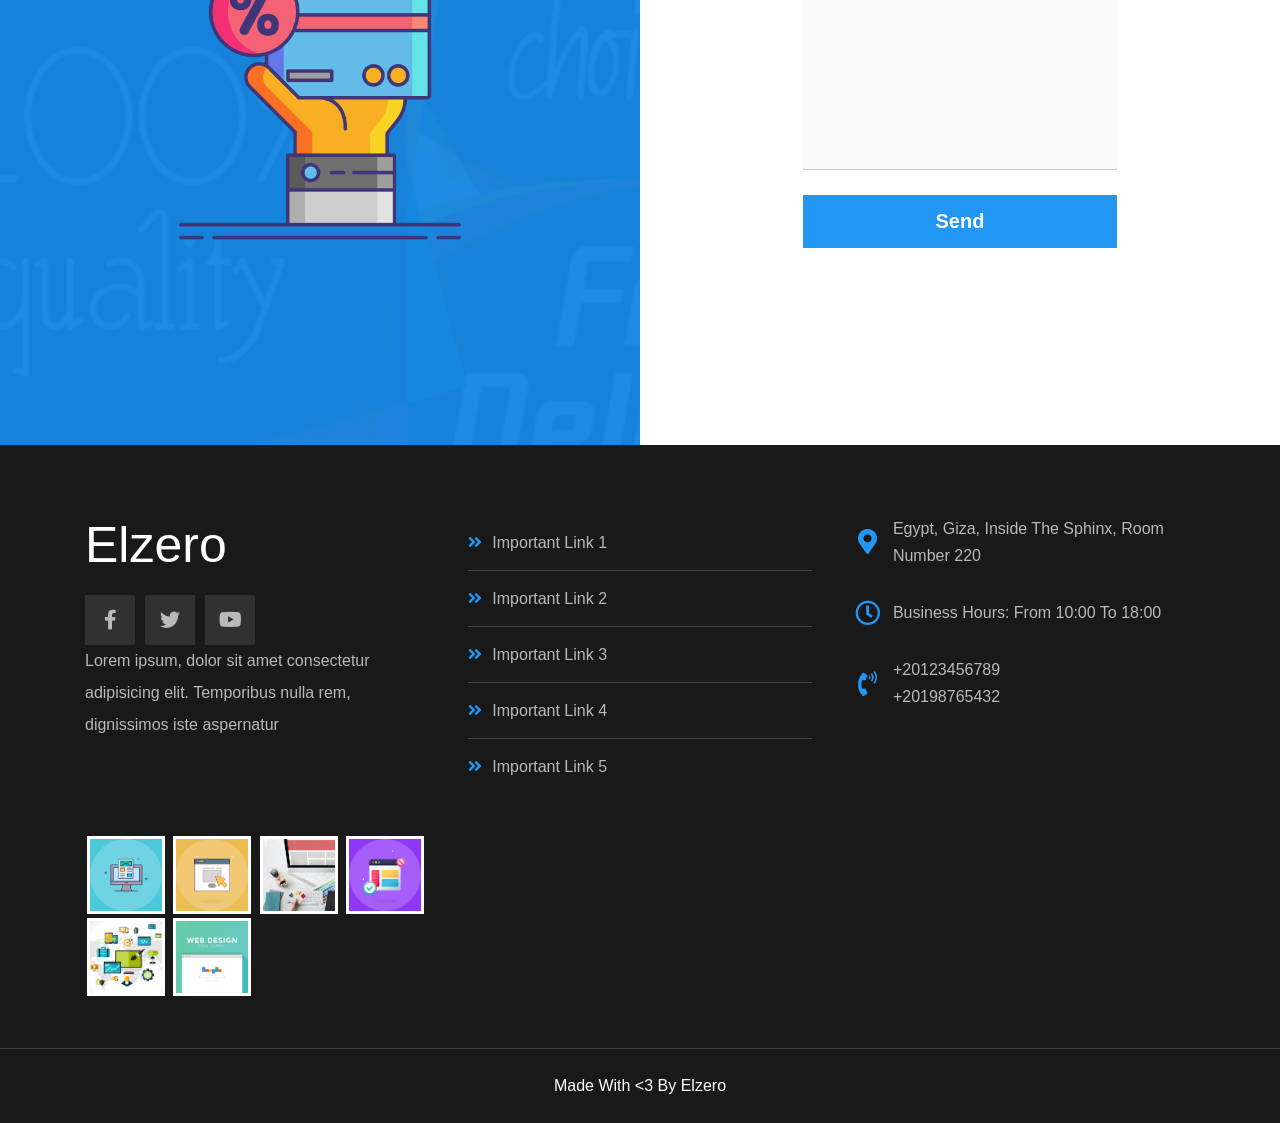
==== commit 441be7f2: "Update index.html" ====
--- a/index.html
+++ b/index.html
@@ -48,7 +48,7 @@
                   <a href="#Testimonials"><i class="far fa-comments fa-fw"></i> Testimonials</a>
                 </li>
                 <li>
-                  <a href="#Team-members"><i class="far fa-user fa-fw"></i> Team Members</a>
+                  <a href="#team"><i class="far fa-user fa-fw"></i> Team Members</a>
                 </li>
                 <li>
                   <a href="#services"><i class="far fa-building fa-fw"></i> Services</a>
@@ -556,7 +556,7 @@
   <!-- end team members -->
   <div class="spikes"></div>
    <!-- start services -->
- <div class="services">
+ <div class="services" id="services" >
    <h2 class="main-title">Services</h2>
    <div class="container">
      <div class="box reveal-element">
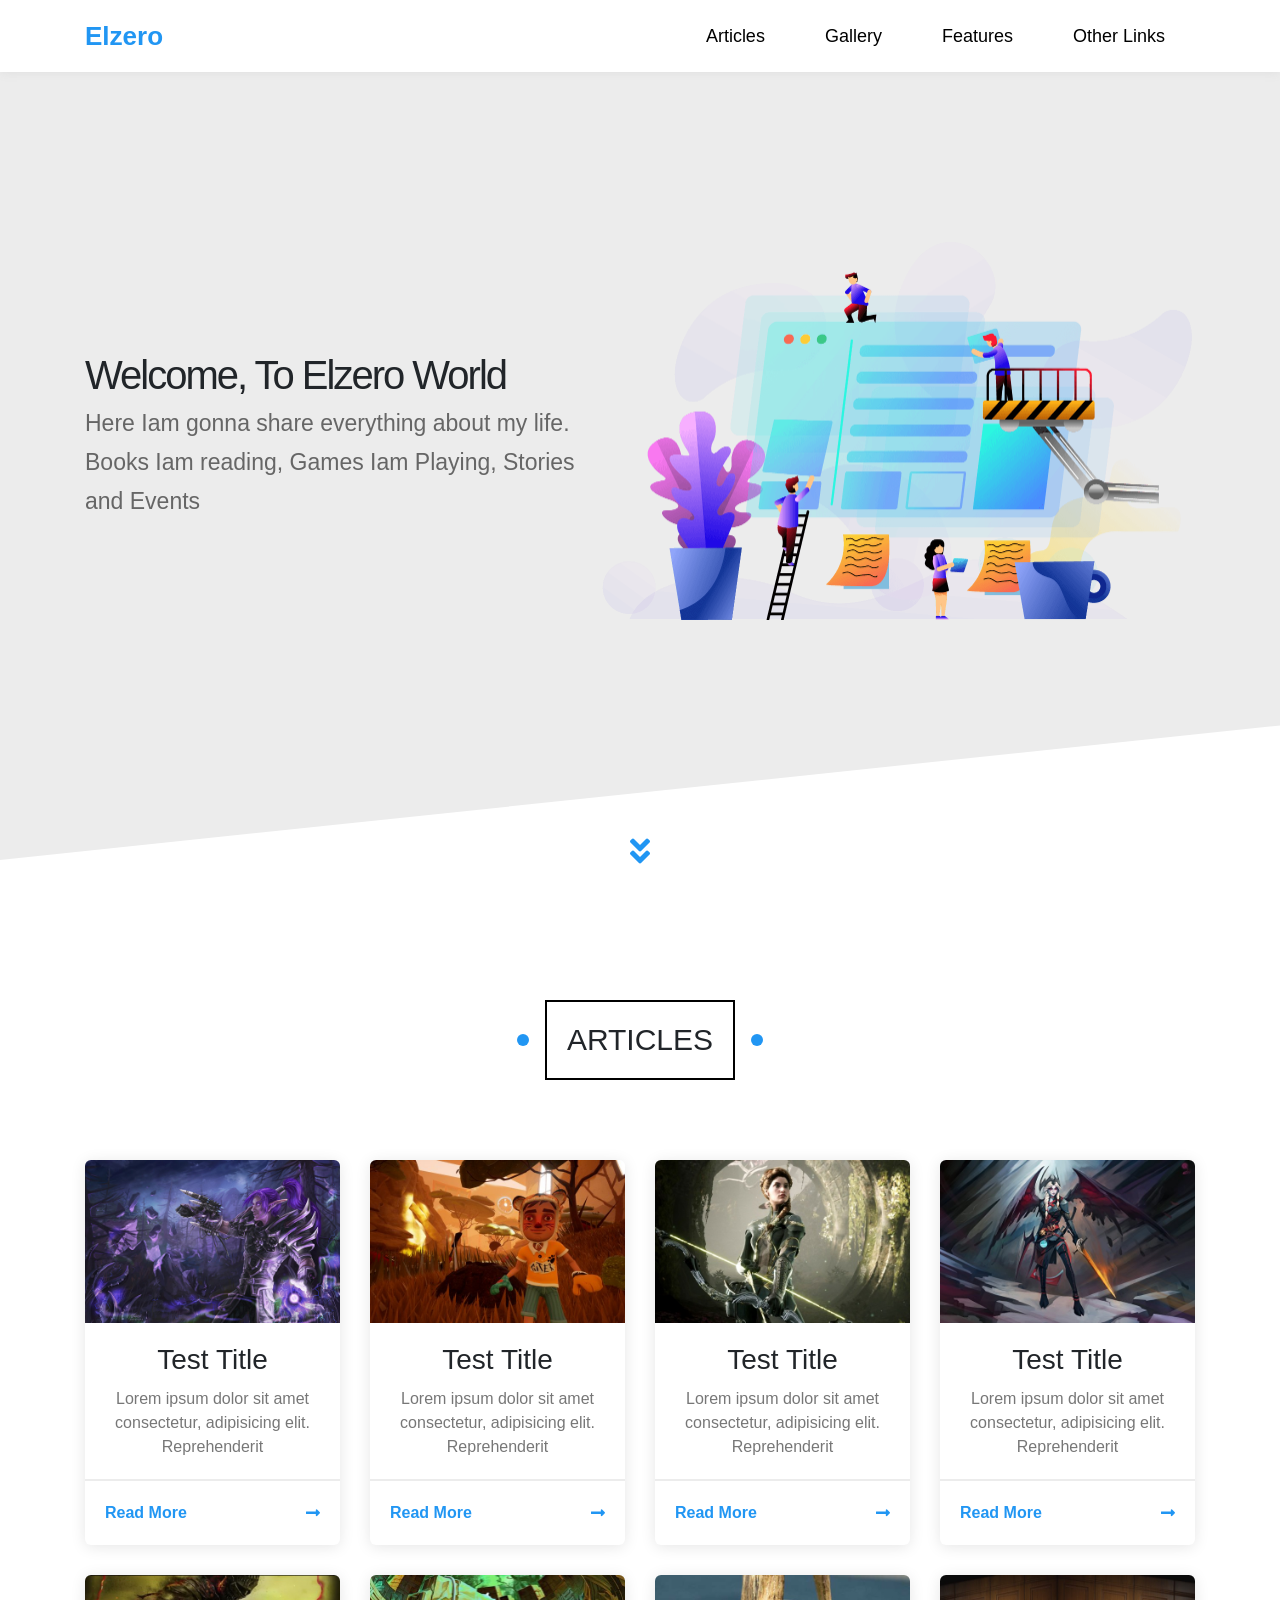
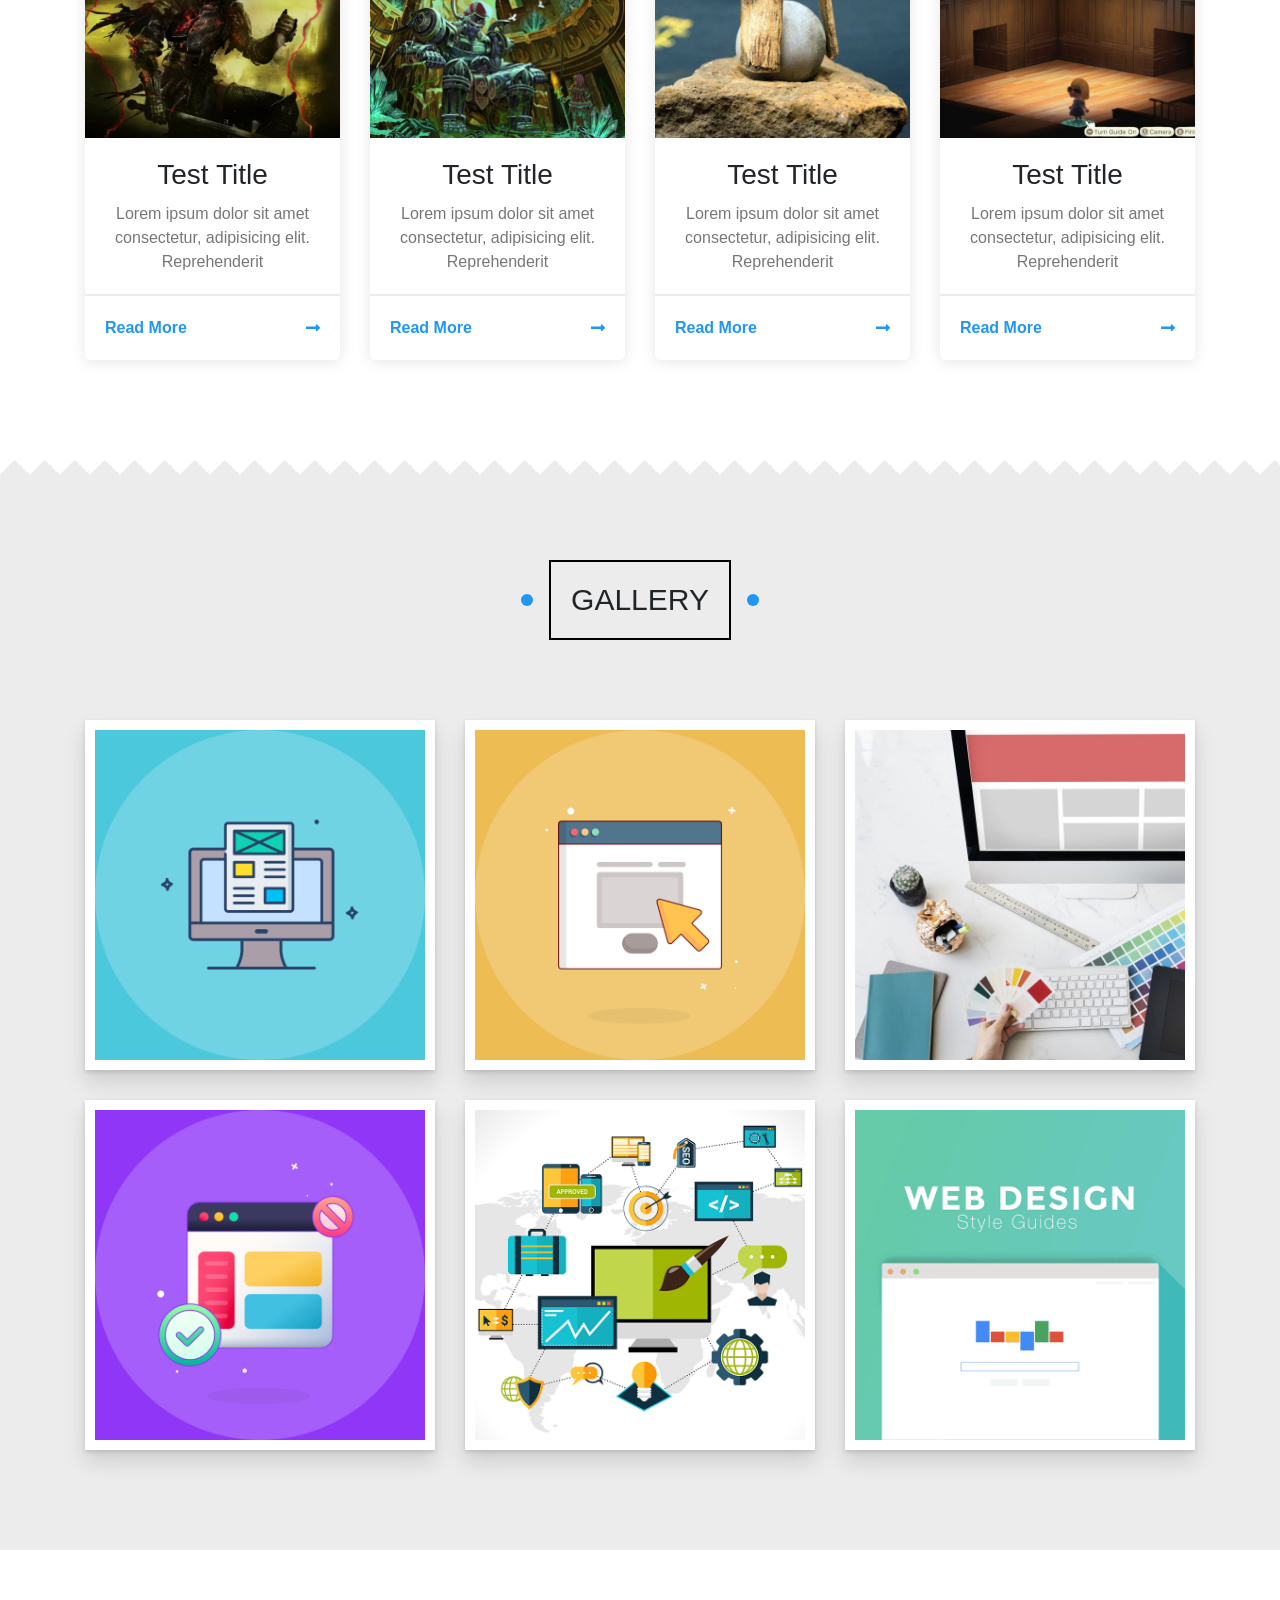
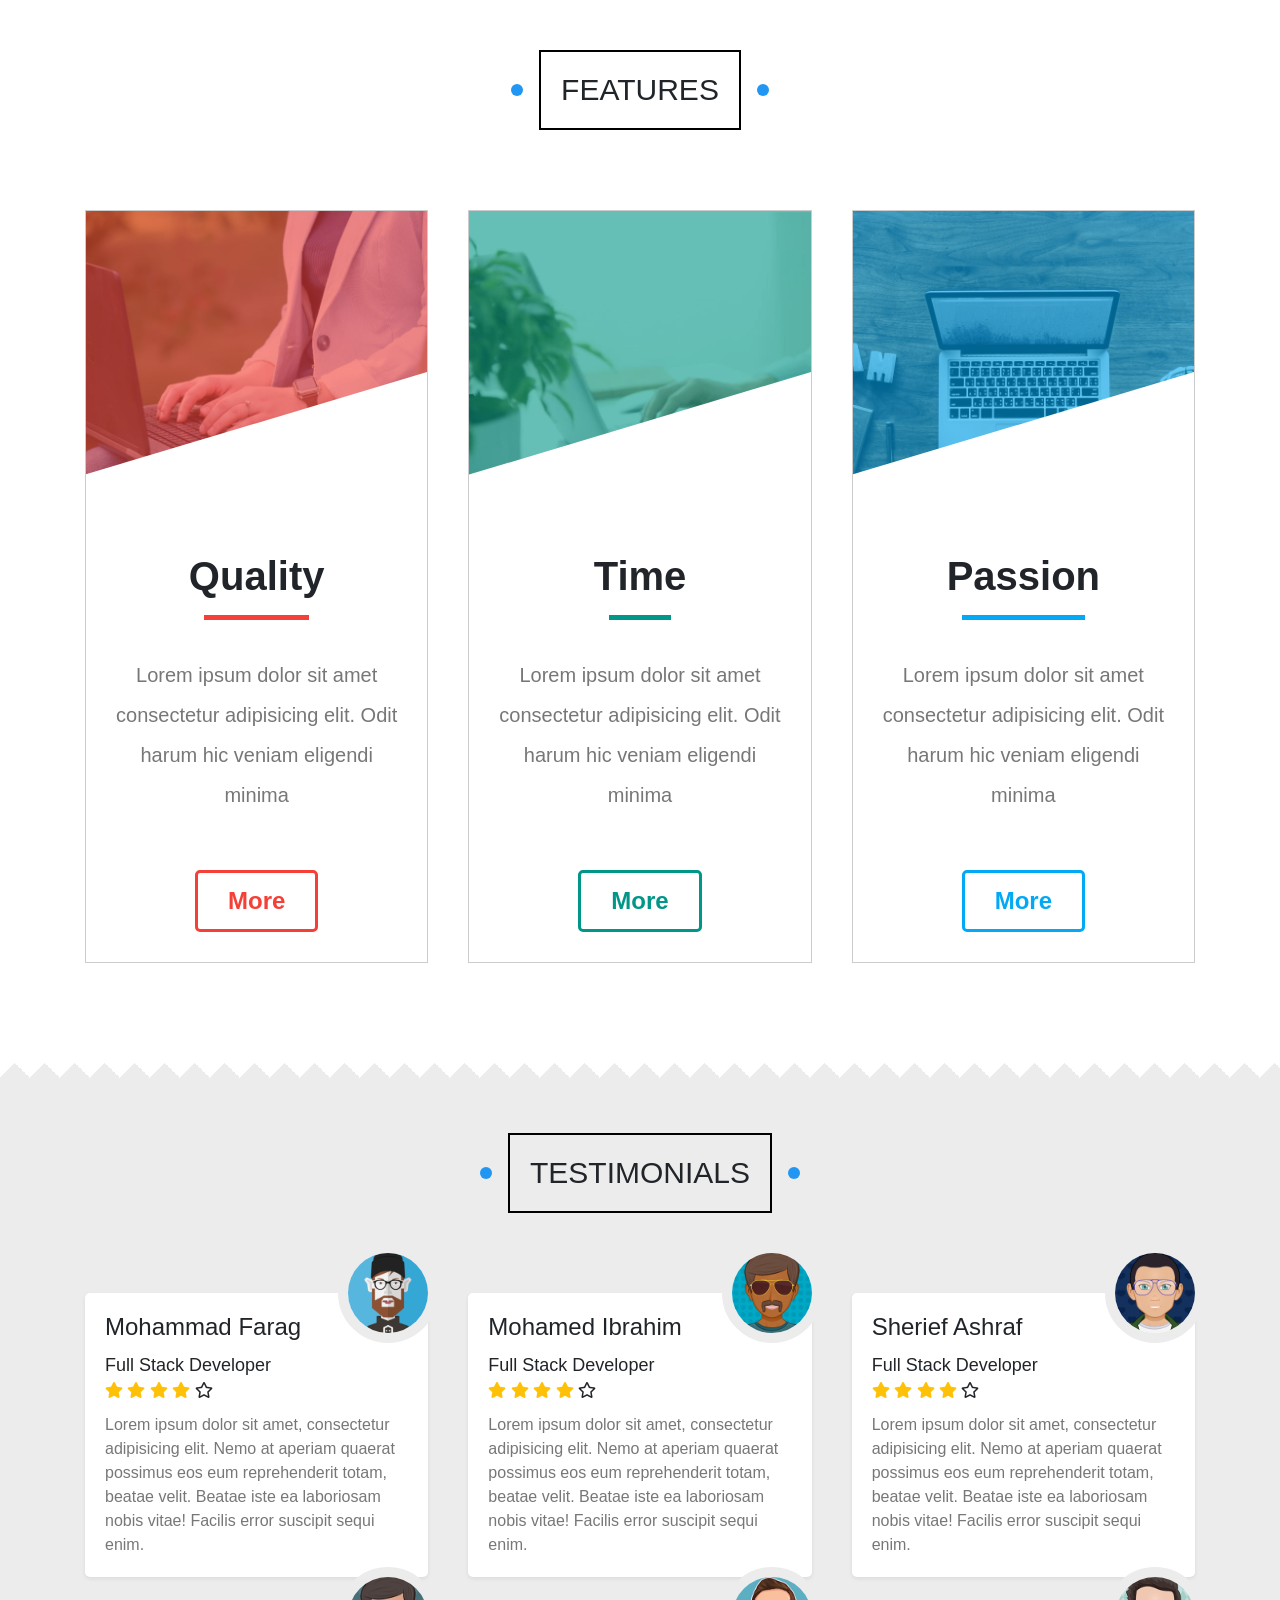
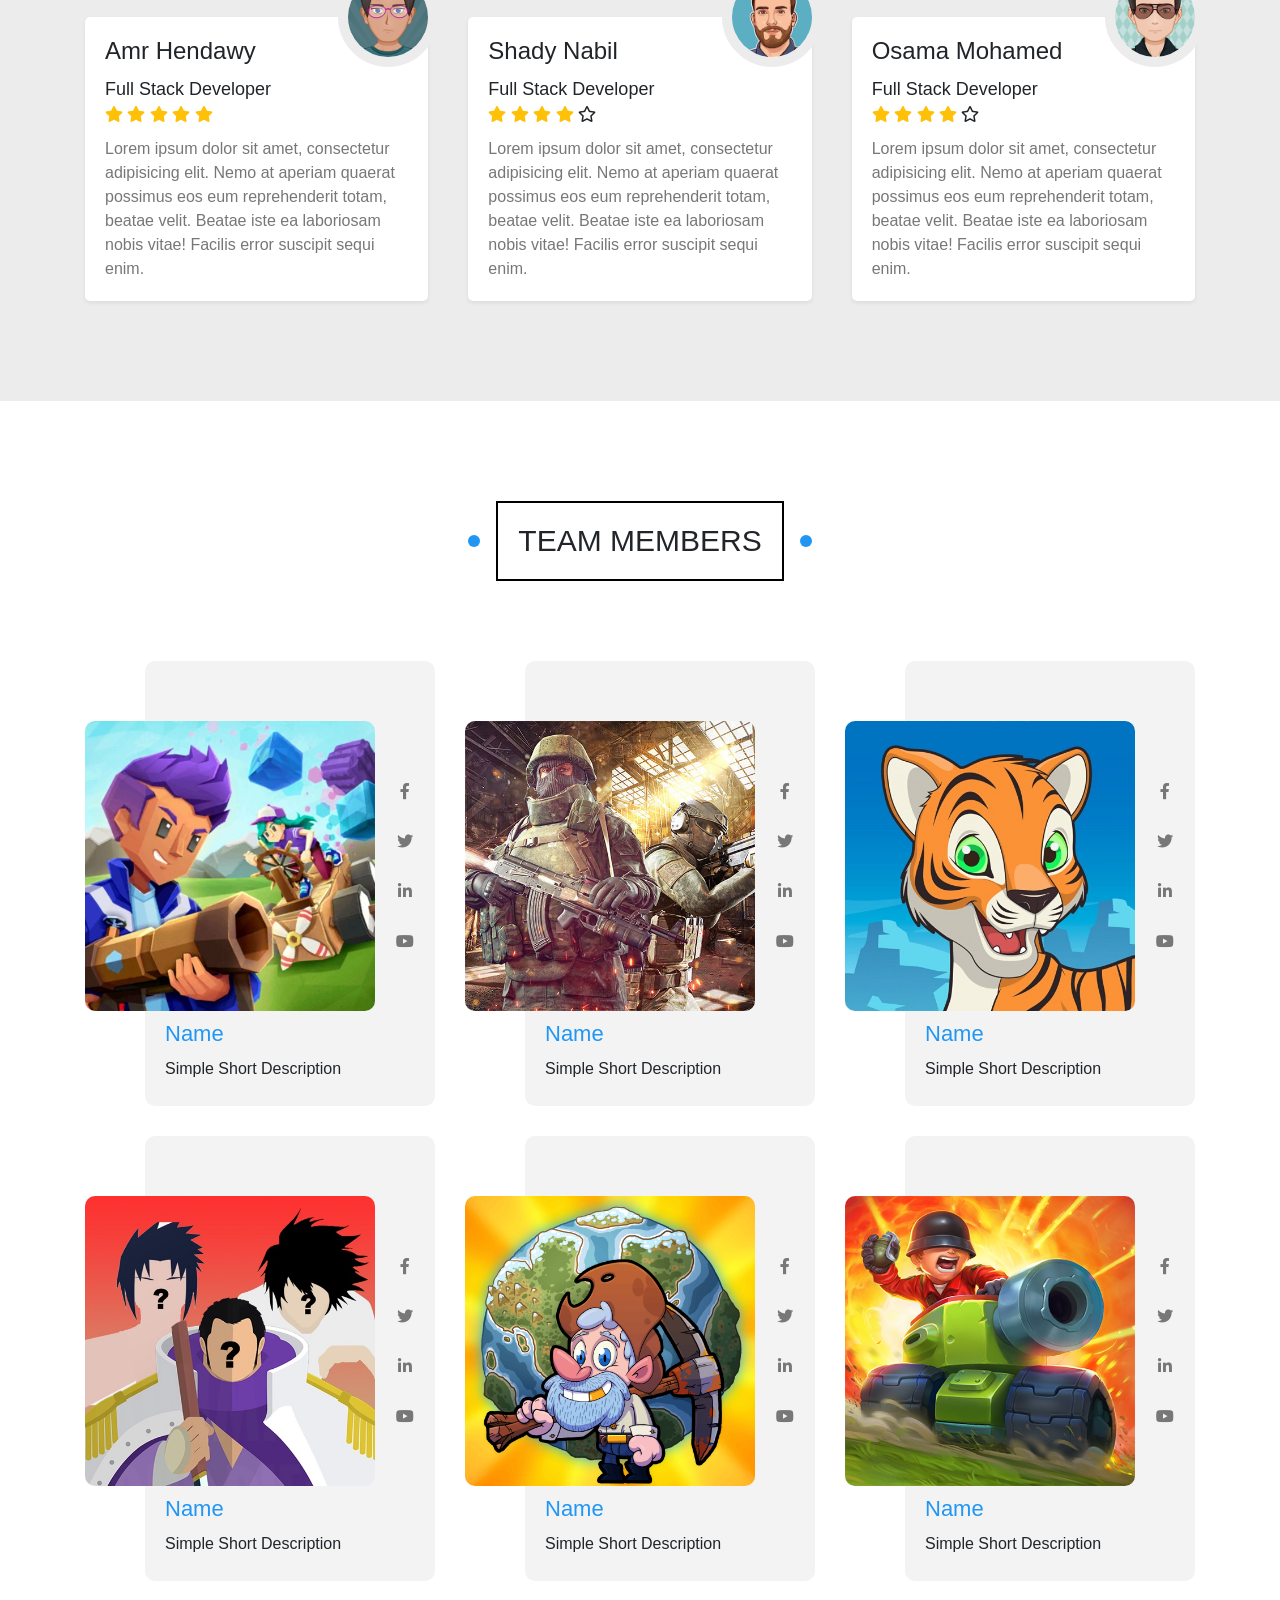
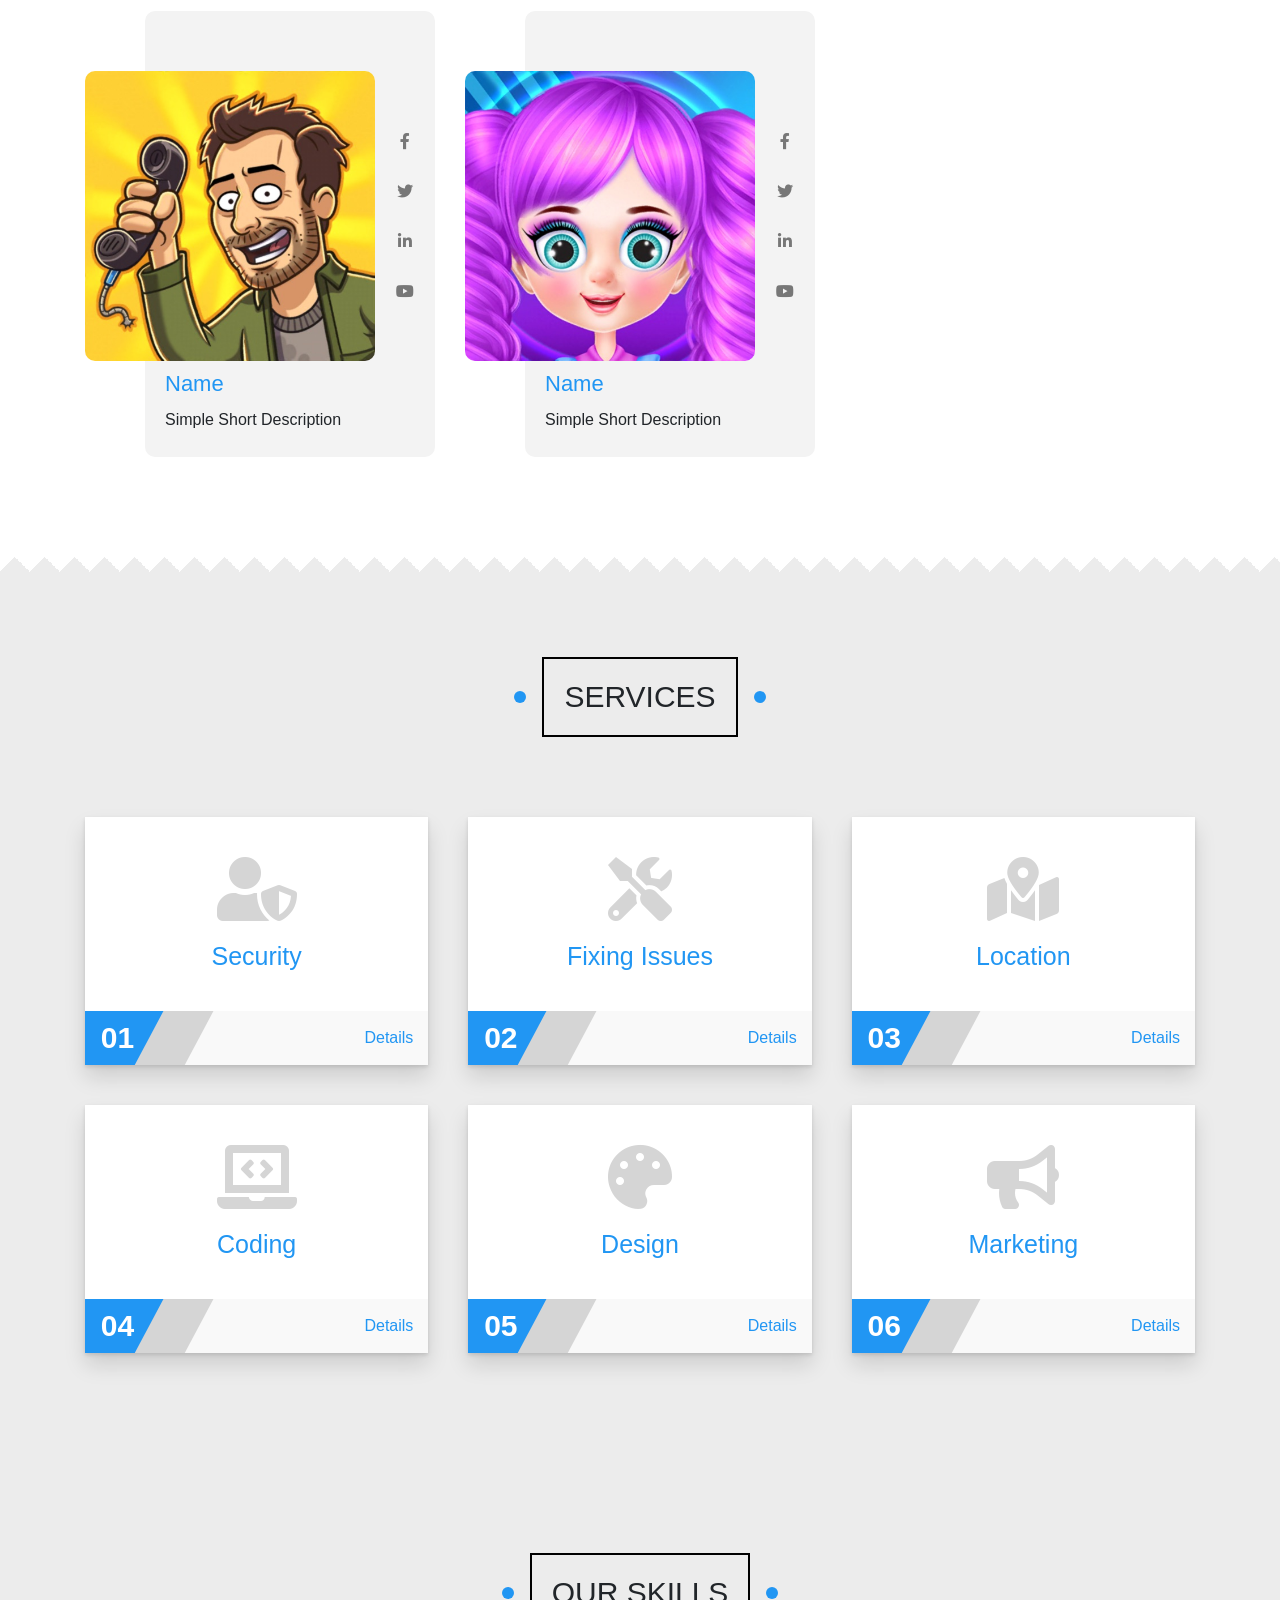
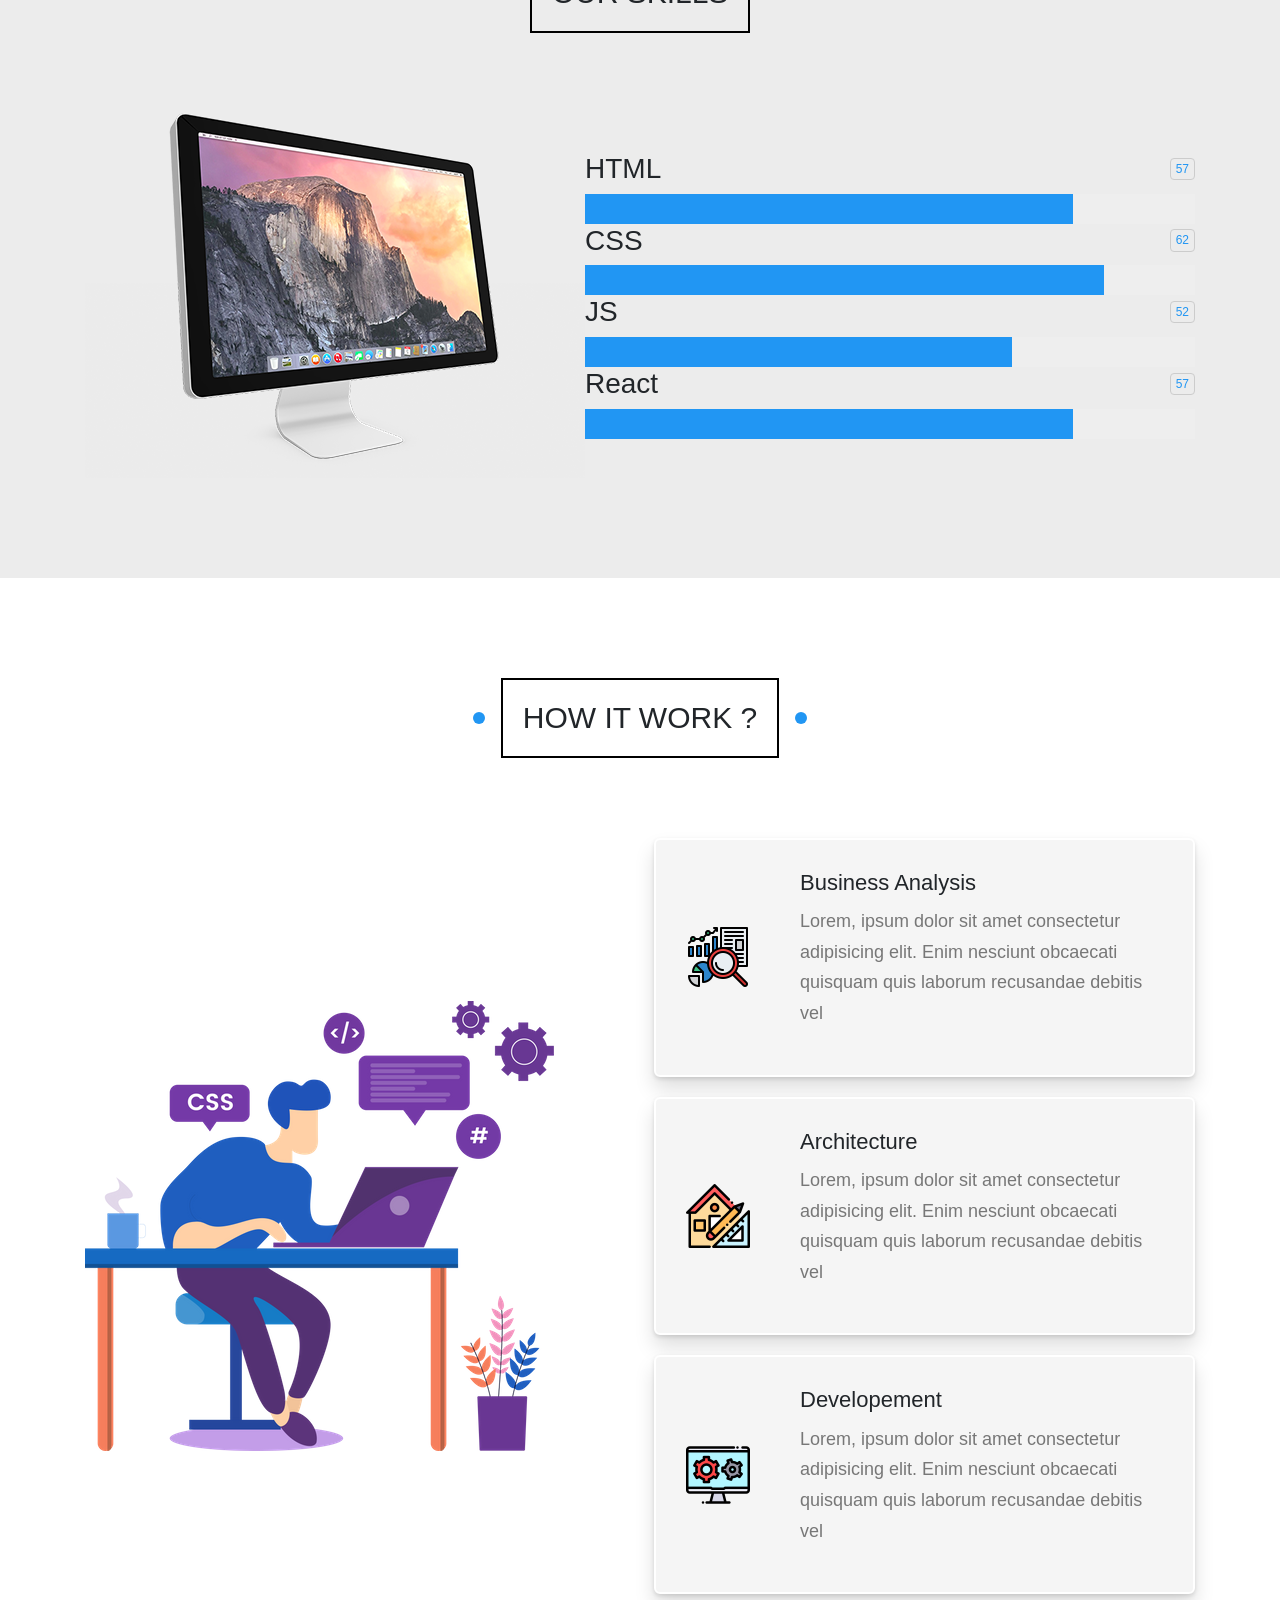
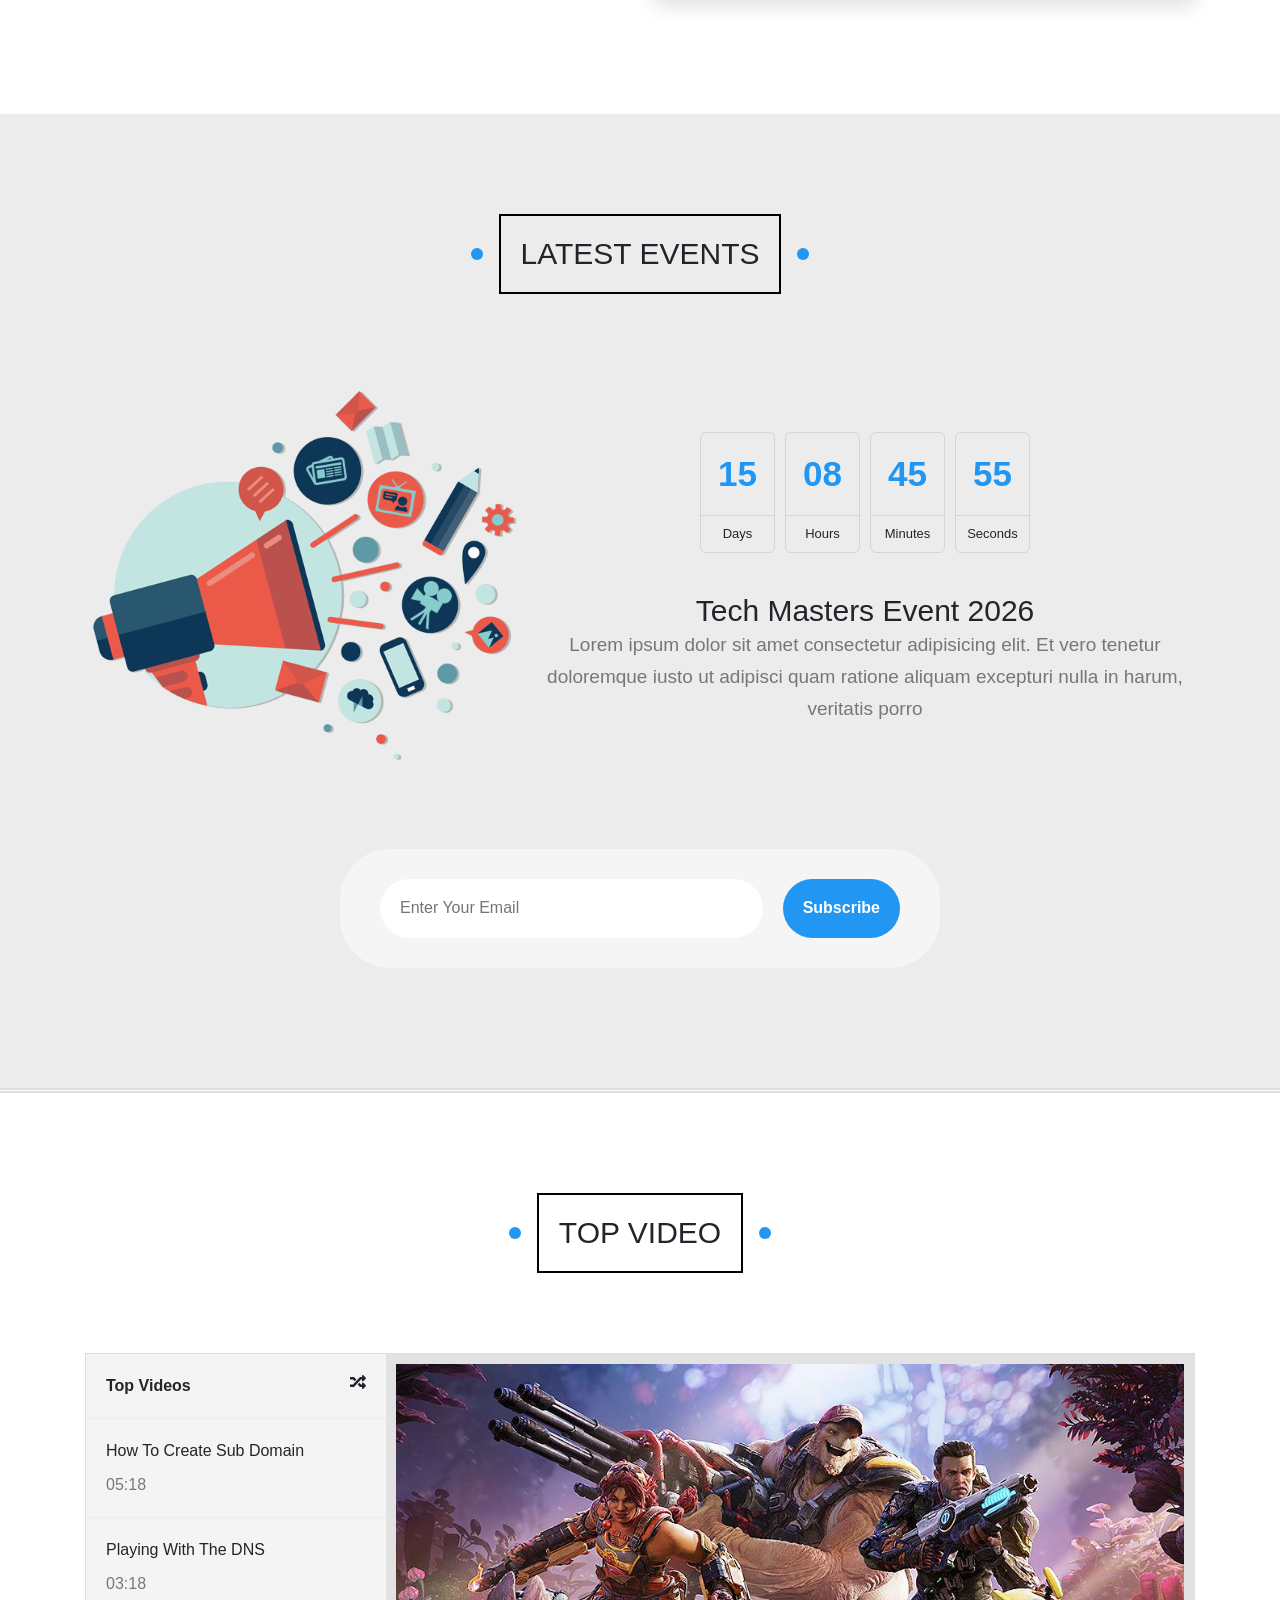
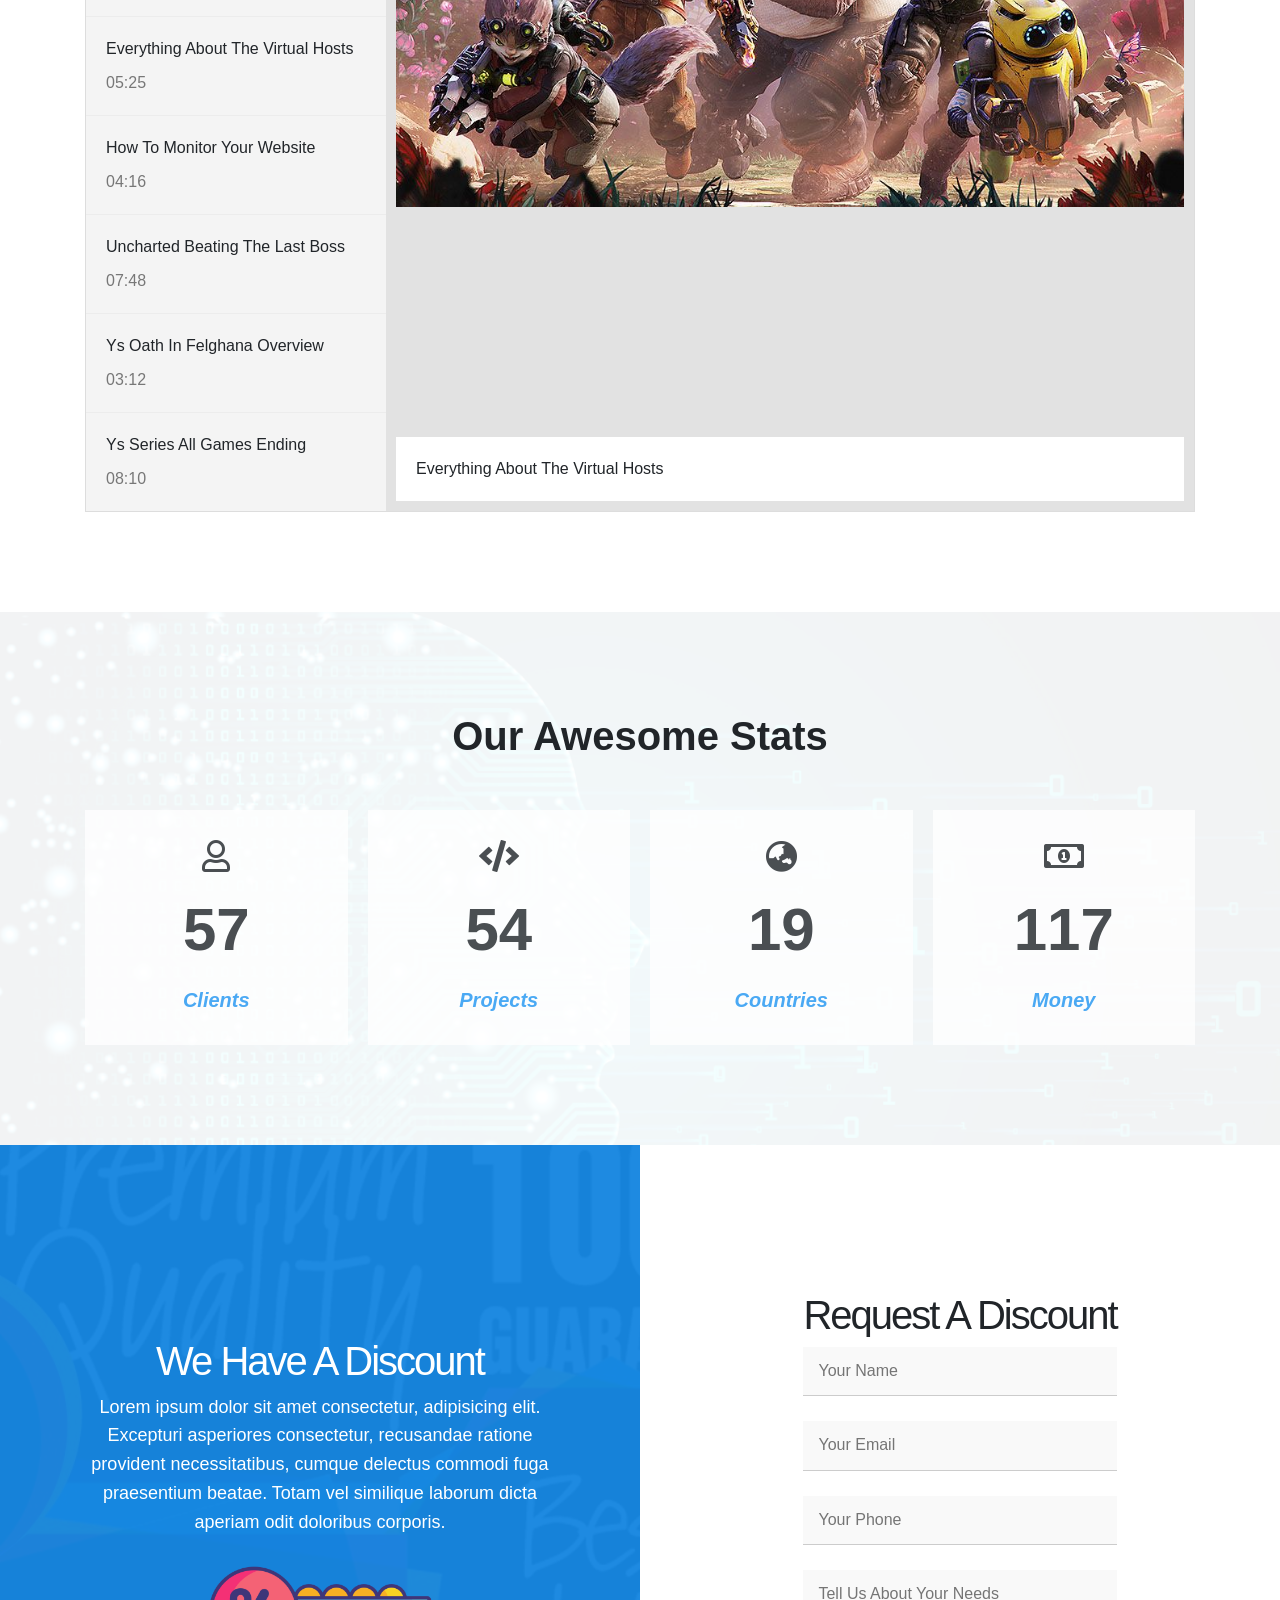
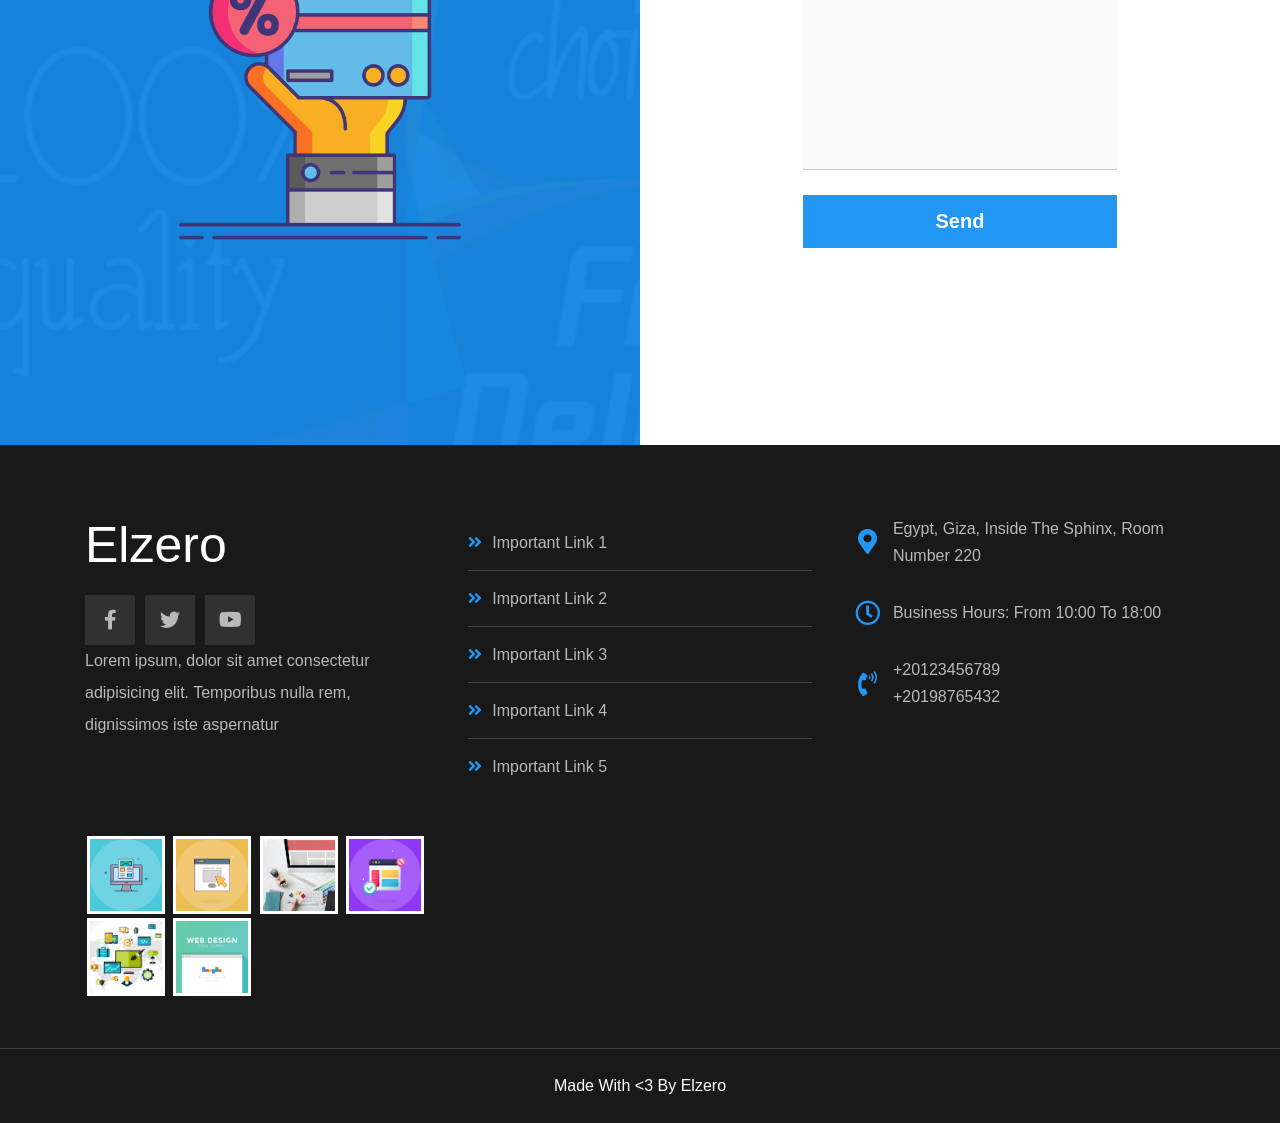
==== commit f656f6bb: "Update index.html" ====
--- a/index.html
+++ b/index.html
@@ -45,13 +45,13 @@
               </div>
               <ul class="links">
                 <li>
-                  <a href="#Testimonials"><i class="far fa-comments fa-fw"></i> Testimonials</a>
+                  <a href="html/Testimonials.html"><i class="far fa-comments fa-fw"></i> Testimonials</a>
                 </li>
                 <li>
-                  <a href="#team"><i class="far fa-user fa-fw"></i> Team Members</a>
+                  <a href="html/Team-members.html"><i class="far fa-user fa-fw"></i> Team Members</a>
                 </li>
                 <li>
-                  <a href="#services"><i class="far fa-building fa-fw"></i> Services</a>
+                  <a href="html/services.html"><i class="far fa-building fa-fw"></i> Services</a>
                 </li>
                 <li>
                   <a href="#our-skills"><i class="far fa-check-circle fa-fw"></i> Our Skills</a>
@@ -556,7 +556,7 @@
   <!-- end team members -->
   <div class="spikes"></div>
    <!-- start services -->
- <div class="services" id="services" >
+ <div class="services" id="services">
    <h2 class="main-title">Services</h2>
    <div class="container">
      <div class="box reveal-element">
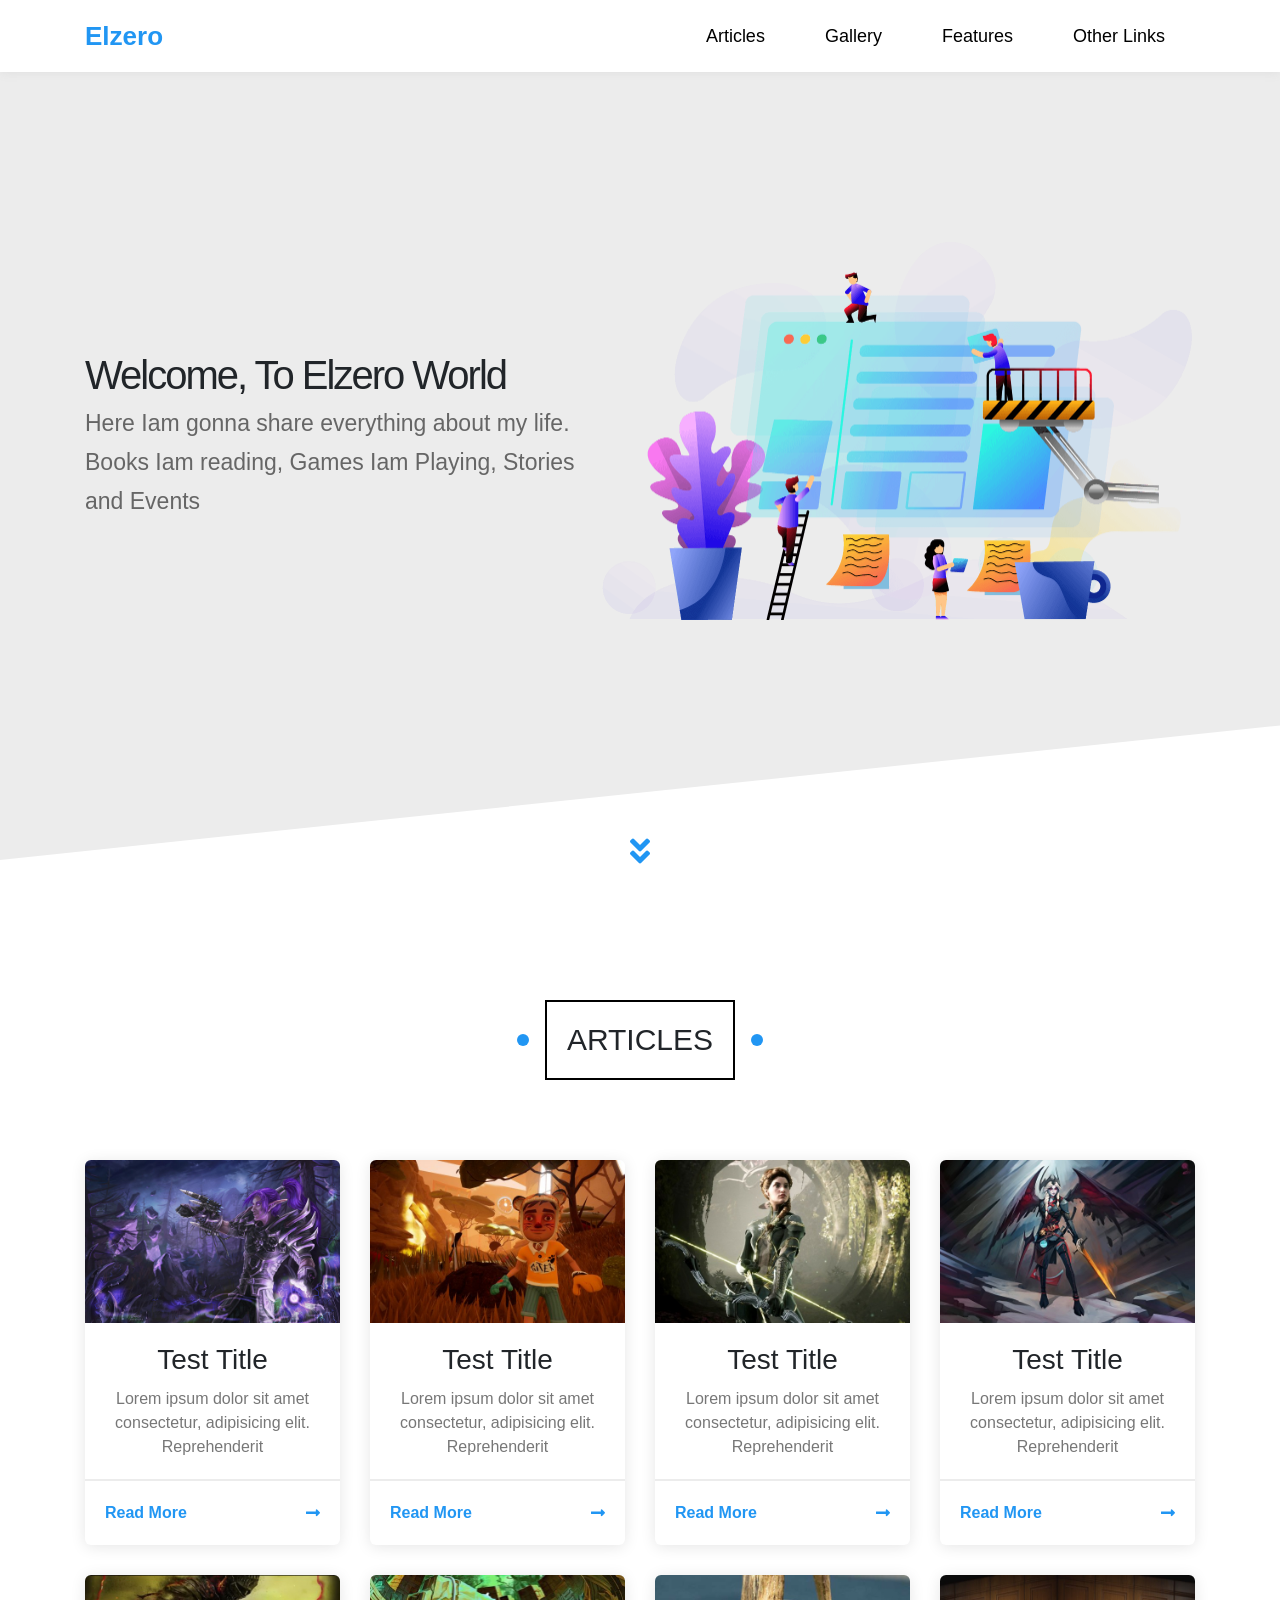
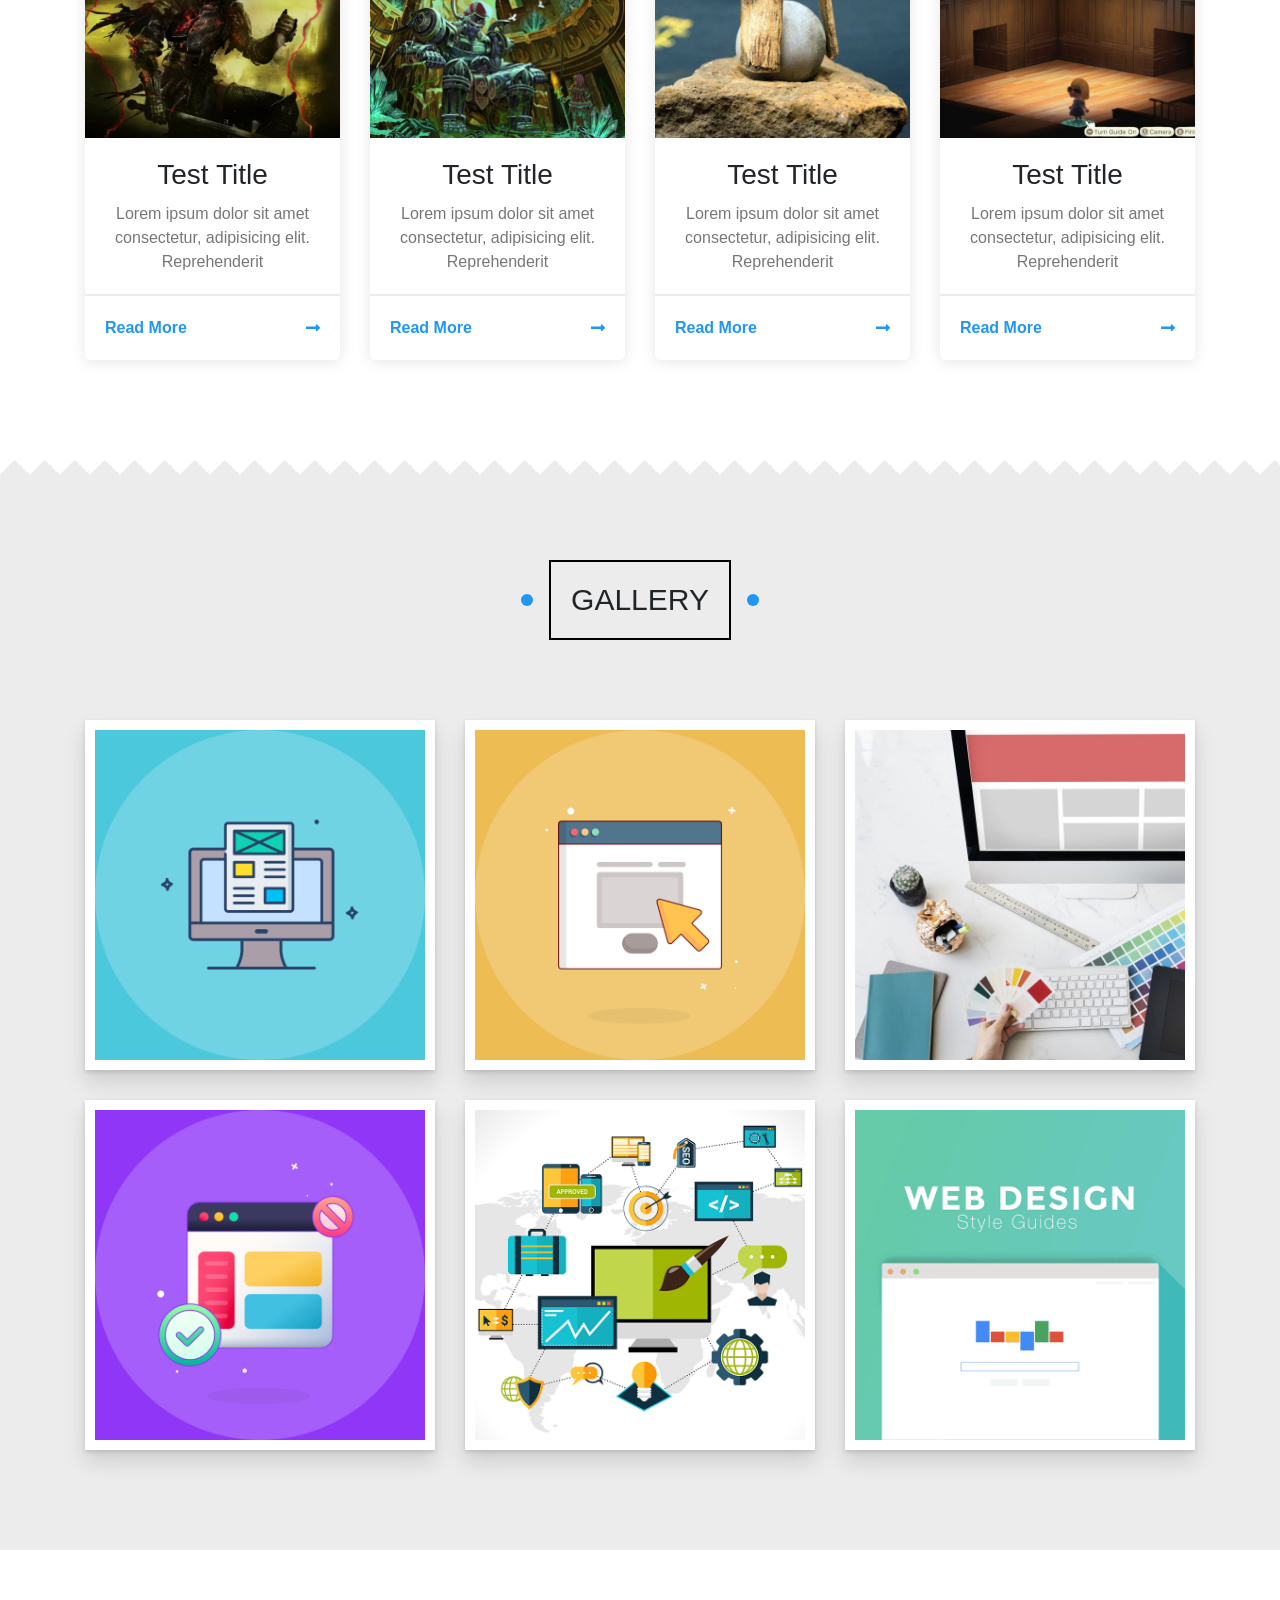
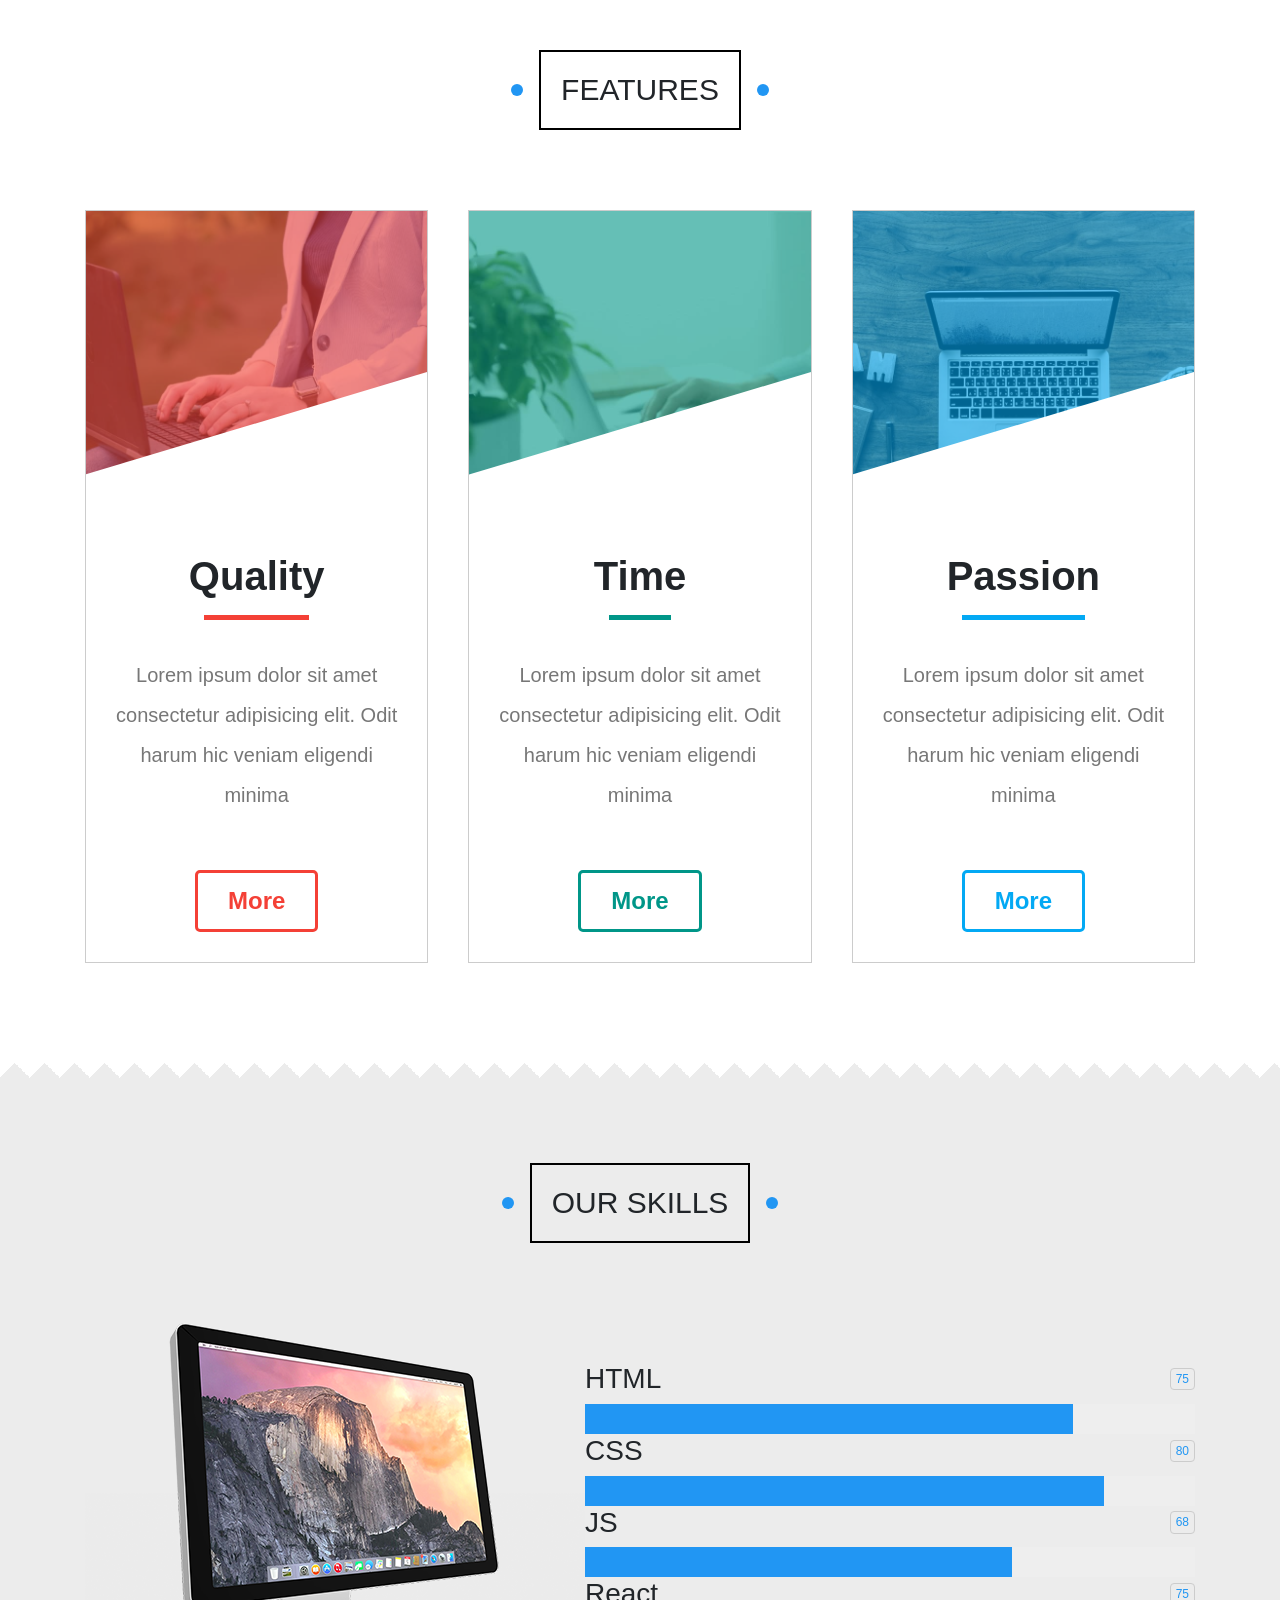
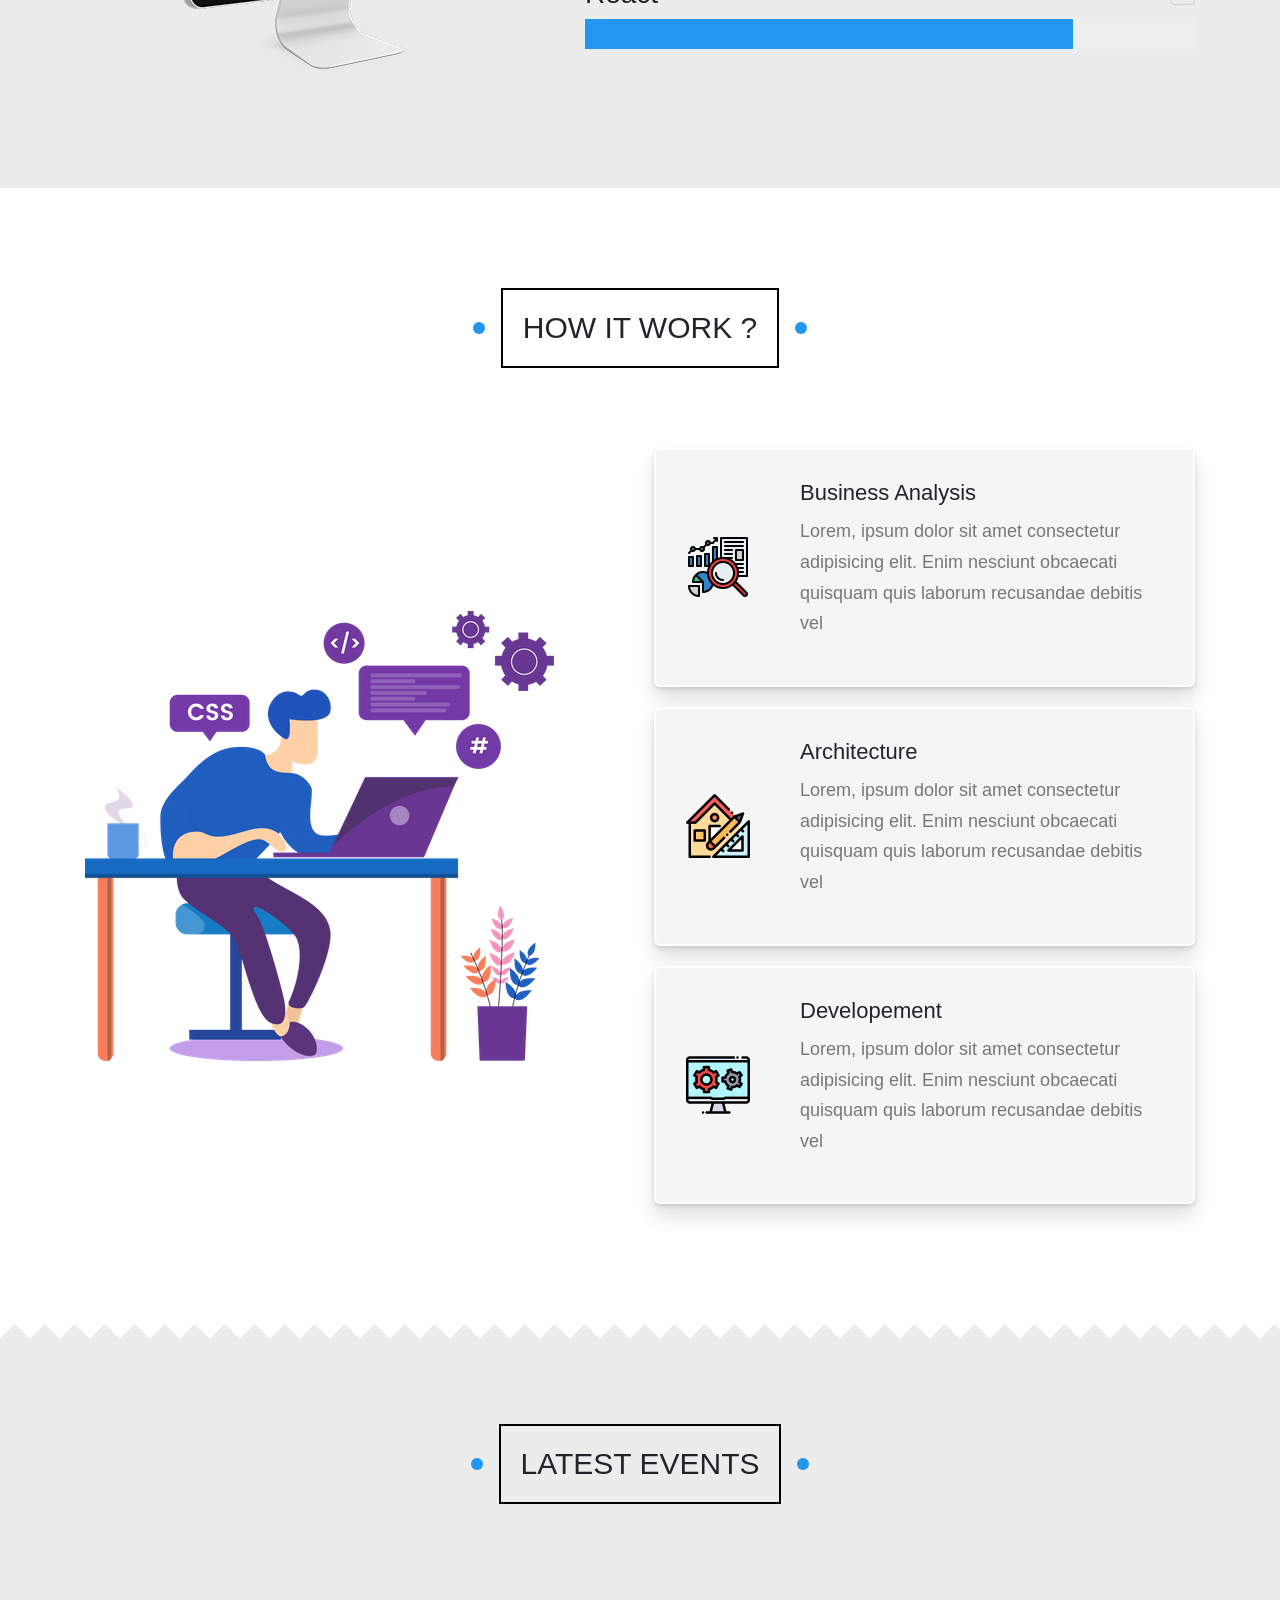
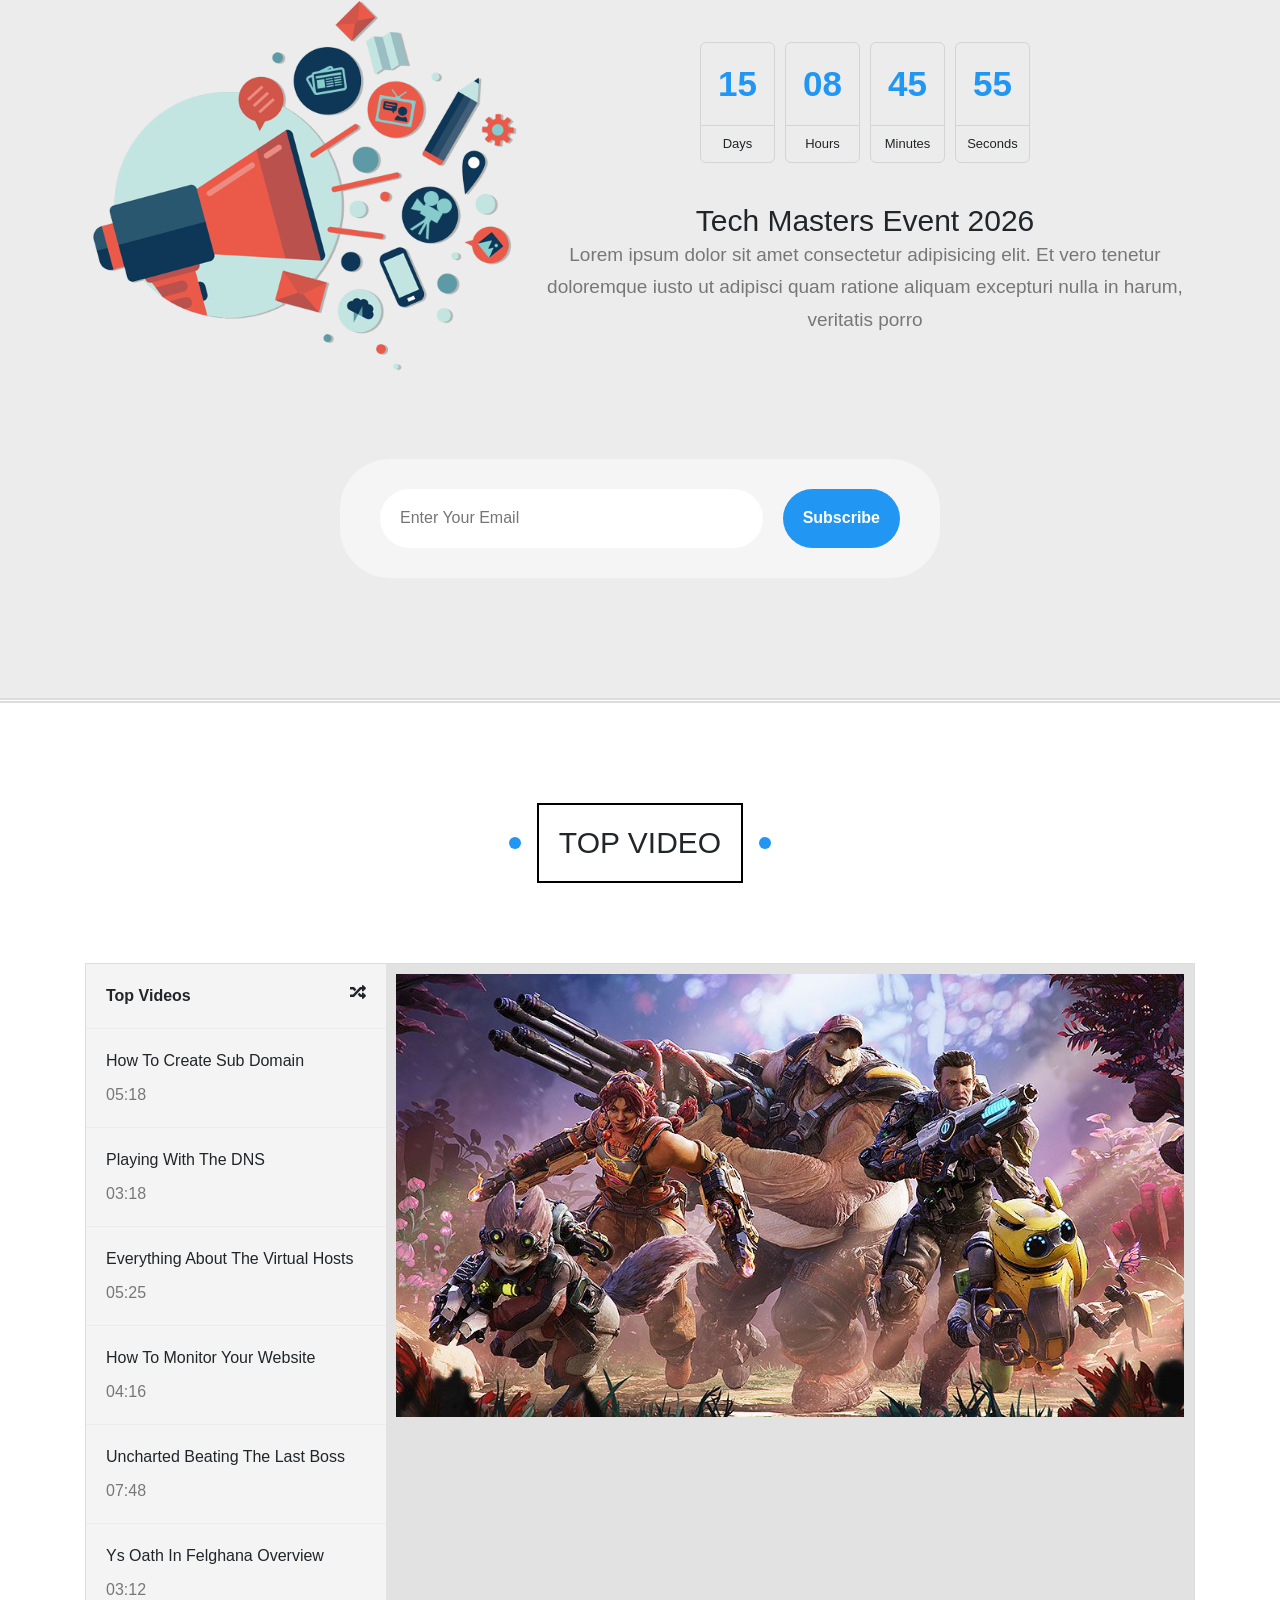
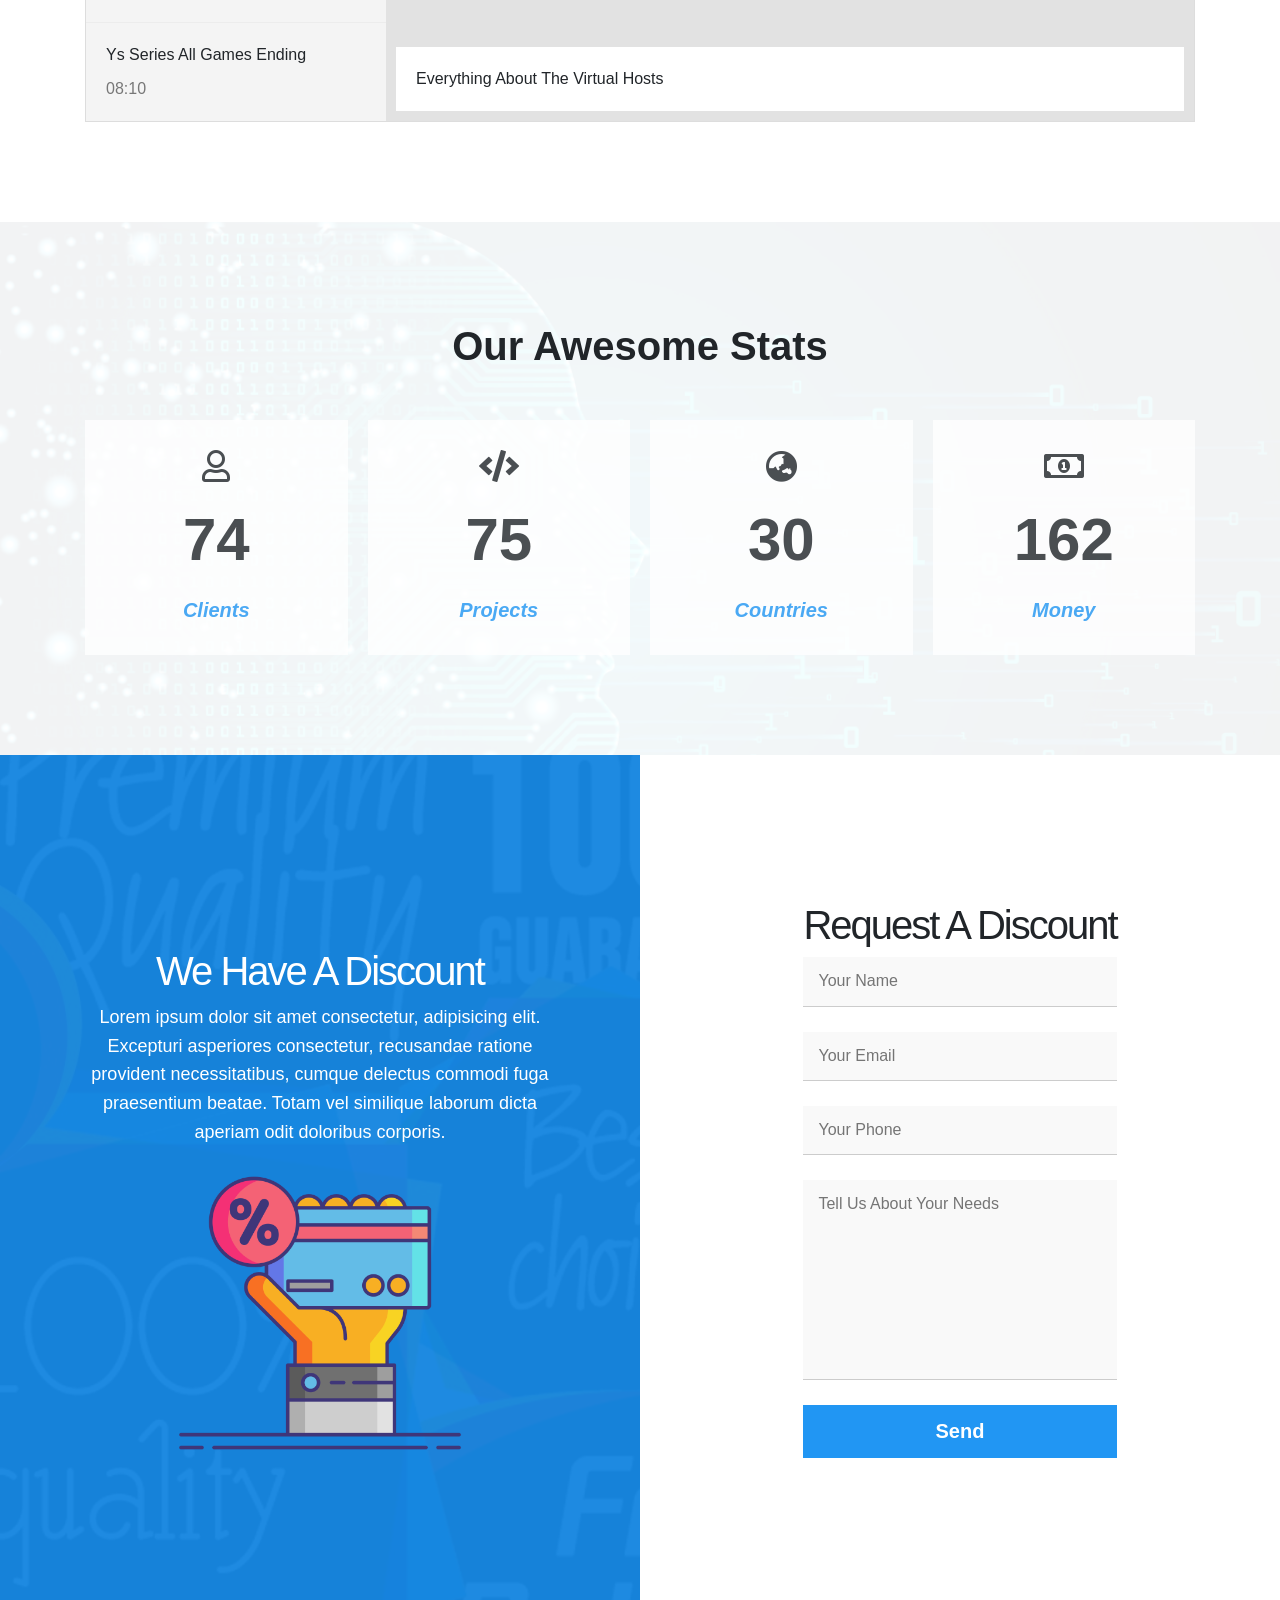
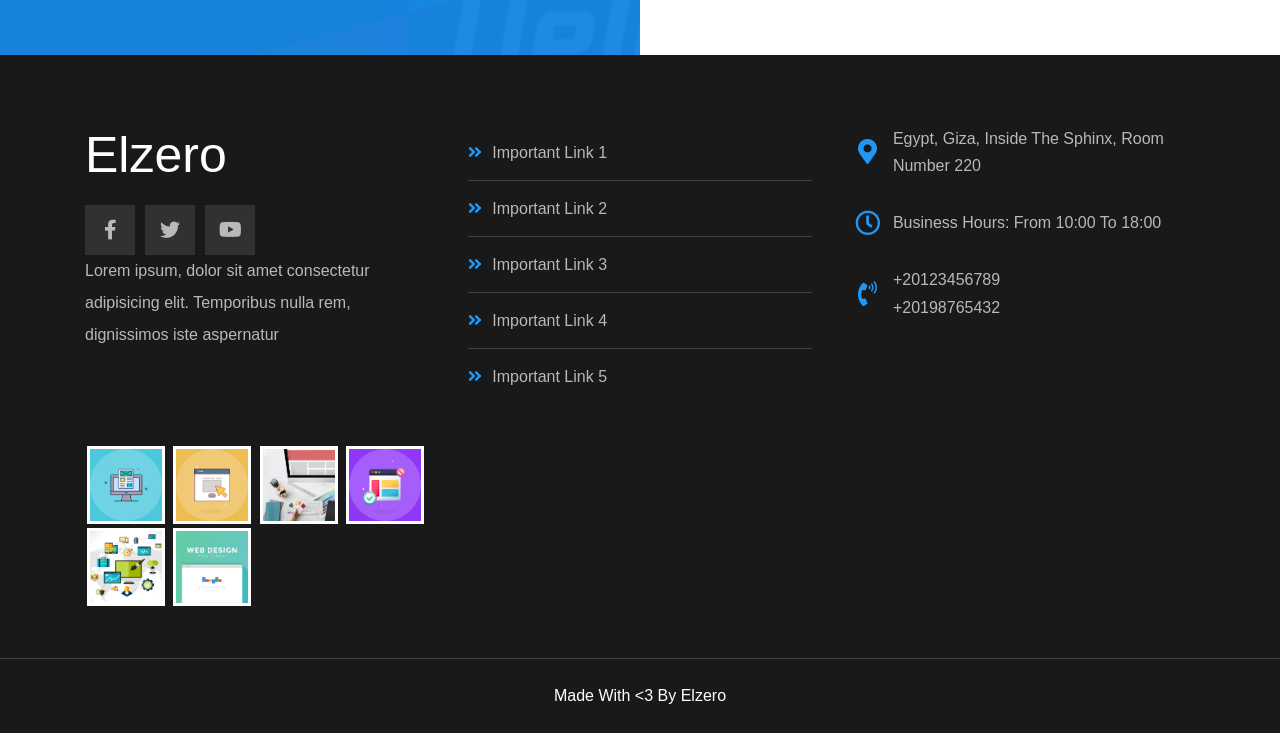
==== commit ca81405f: "Remove Testimonials section from index.html Removed Testimonials section and adjusted layout." ====
--- a/index.html
+++ b/index.html
@@ -275,336 +275,9 @@
     <!-- End Features -->
     <div class="spikes"></div>
 
-      <!-- start Testimonials -->
-  <div class="Testimonials" id="Testimonials">
-    <h2 class="main-title">Testimonials</h2>
-    <div class="container">
-      <div class="box reveal-element" >
-        <img src="imgs/avatar-01.png" alt="">
-        <h3>Mohammad Farag</h3>
-        <span>Full Stack Developer</span>
-        <div class="rate">
-          <i class="filled fas fa-star"></i>
-          <i class="filled fas fa-star"></i>
-          <i class="filled fas fa-star"></i>
-          <i class="filled fas fa-star"></i>
-          <i class="far fa-star"></i>
-        </div>
-        <p>Lorem ipsum dolor sit amet, consectetur adipisicing elit. Nemo at aperiam quaerat possimus eos eum reprehenderit totam, beatae velit. Beatae iste ea laboriosam nobis vitae! Facilis error suscipit sequi enim.</p>
-      </div>
-      <div class="box reveal-element " >
-        <img src="imgs/avatar-02.png" alt="">
-        <h3>Mohamed Ibrahim</h3>
-        <span>Full Stack Developer</span>
-        <div class="rate">
-          <i class="filled fas fa-star"></i>
-          <i class="filled fas fa-star"></i>
-          <i class="filled fas fa-star"></i>
-          <i class="filled fas fa-star"></i>
-          <i class="far fa-star"></i>
-        </div>
-        <p>Lorem ipsum dolor sit amet, consectetur adipisicing elit. Nemo at aperiam quaerat possimus eos eum reprehenderit totam, beatae velit. Beatae iste ea laboriosam nobis vitae! Facilis error suscipit sequi enim.</p>
-      </div>
-      <div class="box reveal-element" >
-        <img src="imgs/avatar-03.png" alt="">
-        <h3>Sherief Ashraf</h3>
-        <span>Full Stack Developer</span>
-        <div class="rate">
-          <i class="filled fas fa-star"></i>
-          <i class="filled fas fa-star"></i>
-          <i class="filled fas fa-star"></i>
-          <i class="filled fas fa-star"></i>
-          <i class="far fa-star"></i>
-        </div>
-        <p>Lorem ipsum dolor sit amet, consectetur adipisicing elit. Nemo at aperiam quaerat possimus eos eum reprehenderit totam, beatae velit. Beatae iste ea laboriosam nobis vitae! Facilis error suscipit sequi enim.</p>
-      </div>
-      <div class="box reveal-element" >
-        <img src="imgs/avatar-04.png" alt="">
-        <h3>Amr Hendawy</h3>
-        <span>Full Stack Developer</span>
-        <div class="rate">
-          <i class="filled fas fa-star"></i>
-          <i class="filled fas fa-star"></i>
-          <i class="filled fas fa-star"></i>
-          <i class="filled fas fa-star"></i>
-          <i class="filled fas fa-star"></i>
-        </div>
-        <p>Lorem ipsum dolor sit amet, consectetur adipisicing elit. Nemo at aperiam quaerat possimus eos eum reprehenderit totam, beatae velit. Beatae iste ea laboriosam nobis vitae! Facilis error suscipit sequi enim.</p>
-      </div>
-      <div class="box reveal-element" >
-        <img src="imgs/avatar-05.png" alt="">
-        <h3>Shady Nabil</h3>
-        <span>Full Stack Developer</span>
-        <div class="rate">
-          <i class="filled fas fa-star"></i>
-          <i class="filled fas fa-star"></i>
-          <i class="filled fas fa-star"></i>
-          <i class="filled fas fa-star"></i>
-          <i class="far fa-star"></i>
-        </div>
-        <p>Lorem ipsum dolor sit amet, consectetur adipisicing elit. Nemo at aperiam quaerat possimus eos eum reprehenderit totam, beatae velit. Beatae iste ea laboriosam nobis vitae! Facilis error suscipit sequi enim.</p>
-      </div>
-      <div class="box reveal-element" >
-        <img src="imgs/avatar-06.png" alt="">
-        <h3>Osama Mohamed</h3>
-        <span>Full Stack Developer</span>
-        <div class="rate">
-          <i class="filled fas fa-star"></i>
-          <i class="filled fas fa-star"></i>
-          <i class="filled fas fa-star"></i>
-          <i class="filled fas fa-star"></i>
-          <i class="far fa-star"></i>
-        </div>
-        <p>Lorem ipsum dolor sit amet, consectetur adipisicing elit. Nemo at aperiam quaerat possimus eos eum reprehenderit totam, beatae velit. Beatae iste ea laboriosam nobis vitae! Facilis error suscipit sequi enim.</p>
-      </div>
-      
-    </div>
-  </div>
-  <!-- end Testimonials -->
-    <!-- start team members -->
-  <div class="team" id="team">
-    <h2 class="main-title">TEAM MEMBERS</h2>
-    <div class="container">
-      
-      <div class="box reveal-element">
-          <div class="data">
-            <img src="imgs/team-01.jpg" alt="" />
-            <div class="social">
-              <a href="https://www.facebook.com/OsElzero">
-                <i class="fab fa-facebook-f"></i>
-              </a>
-              <a href="https://twitter.com/Osama_Elzero">
-                <i class="fab fa-twitter"></i>
-              </a>
-              <a href="https://www.linkedin.com/in/osamaelzero?utm_source=share_via&utm_content=profile&utm_medium=member_android">
-                <i class="fab fa-linkedin-in"></i>
-              </a>
-              <a href="#https://www.youtube.com/@ElzeroWebSchool">
-                <i class="fab fa-youtube"></i>
-              </a>
-            </div>
-          </div>
-          <div class="info">
-            <h3>Name</h3>
-            <p>Simple Short Description</p>
-          </div>
-      </div>
-        <div class="box reveal-element" >
-          <div class="data">
-            <img src="imgs/team-02.jpg" alt="" />
-            <div class="social">
-              <a href="https://www.facebook.com/OsElzero">
-                <i class="fab fa-facebook-f"></i>
-              </a>
-              <a href="https://twitter.com/Osama_Elzero">
-                <i class="fab fa-twitter"></i>
-              </a>
-              <a href="https://www.linkedin.com/in/osamaelzero?utm_source=share_via&utm_content=profile&utm_medium=member_android">
-                <i class="fab fa-linkedin-in"></i>
-              </a>
-              <a href="https://www.youtube.com/@ElzeroWebSchool">
-                <i class="fab fa-youtube"></i>
-              </a>
-            </div>
-          </div>
-          <div class="info">
-            <h3>Name</h3>
-            <p>Simple Short Description</p>
-          </div>
-      </div>
-        <div class="box reveal-element" >
-          <div class="data">
-            <img src="imgs/team-03.jpg" alt="" />
-            <div class="social">
-              <a href="https://www.facebook.com/OsElzero">
-                <i class="fab fa-facebook-f"></i>
-              </a>
-              <a href="https://twitter.com/Osama_Elzero">
-                <i class="fab fa-twitter"></i>
-              </a>
-              <a href="https://www.linkedin.com/in/osamaelzero?utm_source=share_via&utm_content=profile&utm_medium=member_android">
-                <i class="fab fa-linkedin-in"></i>
-              </a>
-              <a href="https://www.youtube.com/@ElzeroWebSchool">
-                <i class="fab fa-youtube"></i>
-              </a>
-            </div>
-          </div>
-          <div class="info">
-            <h3>Name</h3>
-            <p>Simple Short Description</p>
-          </div>
-      </div>
-        <div class="box reveal-element" >
-          <div class="data">
-            <img src="imgs/team-04.jpg" alt="" />
-            <div class="social">
-              <a href="https://www.facebook.com/OsElzero">
-                <i class="fab fa-facebook-f"></i>
-              </a>
-              <a href="https://twitter.com/Osama_Elzero">
-                <i class="fab fa-twitter"></i>
-              </a>
-              <a href="https://www.linkedin.com/in/osamaelzero?utm_source=share_via&utm_content=profile&utm_medium=member_android">
-                <i class="fab fa-linkedin-in"></i>
-              </a>
-              <a href="https://www.youtube.com/@ElzeroWebSchool">
-                <i class="fab fa-youtube"></i>
-              </a>
-            </div>
-          </div>
-          <div class="info">
-            <h3>Name</h3>
-            <p>Simple Short Description</p>
-          </div>
-      </div>
-        <div class="box reveal-element" >
-          <div class="data">
-            <img src="imgs/team-05.png" alt="" />
-            <div class="social">
-              <a href="https://www.facebook.com/OsElzero">
-                <i class="fab fa-facebook-f"></i>
-              </a>
-              <a href="https://twitter.com/Osama_Elzero">
-                <i class="fab fa-twitter"></i>
-              </a>
-              <a href="https://www.linkedin.com/in/osamaelzero?utm_source=share_via&utm_content=profile&utm_medium=member_android">
-                <i class="fab fa-linkedin-in"></i>
-              </a>
-              <a href="https://www.youtube.com/@ElzeroWebSchool">
-                <i class="fab fa-youtube"></i>
-              </a>
-            </div>
-          </div>
-          <div class="info">
-            <h3>Name</h3>
-            <p>Simple Short Description</p>
-          </div>
-      </div>
-        <div class="box reveal-element" >
-          <div class="data">
-            <img src="imgs/team-06.png" alt="" />
-            <div class="social">
-              <a href="https://www.facebook.com/OsElzero">
-                <i class="fab fa-facebook-f"></i>
-              </a>
-              <a href="https://twitter.com/Osama_Elzero">
-                <i class="fab fa-twitter"></i>
-              </a>
-              <a href="https://www.linkedin.com/in/osamaelzero?utm_source=share_via&utm_content=profile&utm_medium=member_android">
-                <i class="fab fa-linkedin-in"></i>
-              </a>
-              <a href="https://www.youtube.com/@ElzeroWebSchool">
-                <i class="fab fa-youtube"></i>
-              </a>
-            </div>
-          </div>
-          <div class="info">
-            <h3>Name</h3>
-            <p>Simple Short Description</p>
-          </div>
-      </div>
-        <div class="box reveal-element" >
-          <div class="data">
-            <img src="imgs/team-07.jpg" alt="" />
-            <div class="social">
-              <a href="https://www.facebook.com/OsElzero">
-                <i class="fab fa-facebook-f"></i>
-              </a>
-              <a href="https://twitter.com/Osama_Elzero">
-                <i class="fab fa-twitter"></i>
-              </a>
-              <a href="https://www.linkedin.com/in/osamaelzero?utm_source=share_via&utm_content=profile&utm_medium=member_android">
-                <i class="fab fa-linkedin-in"></i>
-              </a>
-              <a href="https://www.youtube.com/@ElzeroWebSchool">
-                <i class="fab fa-youtube"></i>
-              </a>
-            </div>
-          </div>
-          <div class="info">
-            <h3>Name</h3>
-            <p>Simple Short Description</p>
-          </div>
-      </div>
-        <div class="box reveal-element" >
-          <div class="data">
-            <img src="imgs/team-08.jpg" alt="" />
-            <div class="social">
-              <a href="https://www.facebook.com/OsElzero">
-                <i class="fab fa-facebook-f"></i>
-              </a>
-              <a href="https://twitter.com/Osama_Elzero">
-                <i class="fab fa-twitter"></i>
-              </a>
-              <a href="https://www.linkedin.com/in/osamaelzero?utm_source=share_via&utm_content=profile&utm_medium=member_android">
-                <i class="fab fa-linkedin-in"></i>
-              </a>
-              <a href="https://www.youtube.com/@ElzeroWebSchool">
-                <i class="fab fa-youtube"></i>
-              </a>
-            </div>
-          </div>
-          <div class="info">
-            <h3>Name</h3>
-            <p>Simple Short Description</p>
-          </div>
-      </div>
-        
-    </div>
-  </div>
-  <!-- end team members -->
-  <div class="spikes"></div>
-   <!-- start services -->
- <div class="services" id="services">
-   <h2 class="main-title">Services</h2>
-   <div class="container">
-     <div class="box reveal-element">
-          <i class="fas fa-user-shield fa-4x"></i>
-          <h3>Security</h3>
-          <div class="info">
-            <a href="#">Details</a>
-          </div>
-      </div>
-      <div class="box reveal-element">
-          <i class="fas fa-tools fa-4x"></i>
-          <h3>Fixing Issues</h3>
-          <div class="info">
-            <a href="#">Details</a>
-          </div>
-      </div>
-      <div class="box reveal-element">
-          <i class="fas fa-map-marked-alt fa-4x"></i>
-          <h3>Location</h3>
-          <div class="info">
-            <a href="#">Details</a>
-          </div>
-      </div>
-      <div class="box reveal-element">
-          <i class="fas fa-laptop-code fa-4x"></i>
-          <h3>Coding</h3>
-          <div class="info">
-            <a href="#">Details</a>
-          </div>
-      </div>
-      <div class="box reveal-element">
-          <i class="fas fa-palette fa-4x"></i>
-          <h3>Design</h3>
-          <div class="info">
-            <a href="#">Details</a>
-          </div>
-      </div>
-      <div class="box reveal-element">
-          <i class="fas fa-bullhorn fa-4x"></i>
-          <h3>Marketing</h3>
-          <div class="info">
-            <a href="#">Details</a>
-          </div>
-      </div>
-      
-   </div>
- </div>
- <!-- end services -->
+
+
+   
     <!-- start our skills -->
     <div class="our-skills" id="our-skills">
       <h2 class="main-title">Our Skills</h2>
@@ -644,7 +317,7 @@
       </div>
     </div>
     <!-- end our skils -->
-    <div class="spikes"></div>
+    
 
     <!-- start how it work-->
     <div class="work-steps" id="work-steps">
@@ -686,6 +359,7 @@
       </div>
     </div>
     <!-- end how it work -->
+    <div class="spikes"></div>
     <!-- start event -->
     <div class="events" id="events">
       <div class="dots dots-up"></div>
@@ -904,4 +578,4 @@
   <!-- end script links -->
   
 </body>
-  </html>
+                    </html>
--- a/css/elzero.css
+++ b/css/elzero.css
@@ -1006,7 +1006,6 @@
   padding-bottom: var(--main-padding-bottom);
   padding-top: var(--main-padding-top);
   background-color: var(--section-background);
-  
 }
 .our-skills .container .box{
   display: flex;
@@ -1054,6 +1053,8 @@
 .work-steps{
   padding-bottom: var(--main-padding-bottom);
   padding-top: var(--main-padding-top);
+  
+
   position: relative;
 }
 .work-steps .container{
@@ -1137,7 +1138,6 @@
   padding-bottom: var(--main-padding-bottom);
   padding-top: var(--main-padding-top);
   background-color: var(--section-background);
-
 }
 .events .container{
   display: flex;
